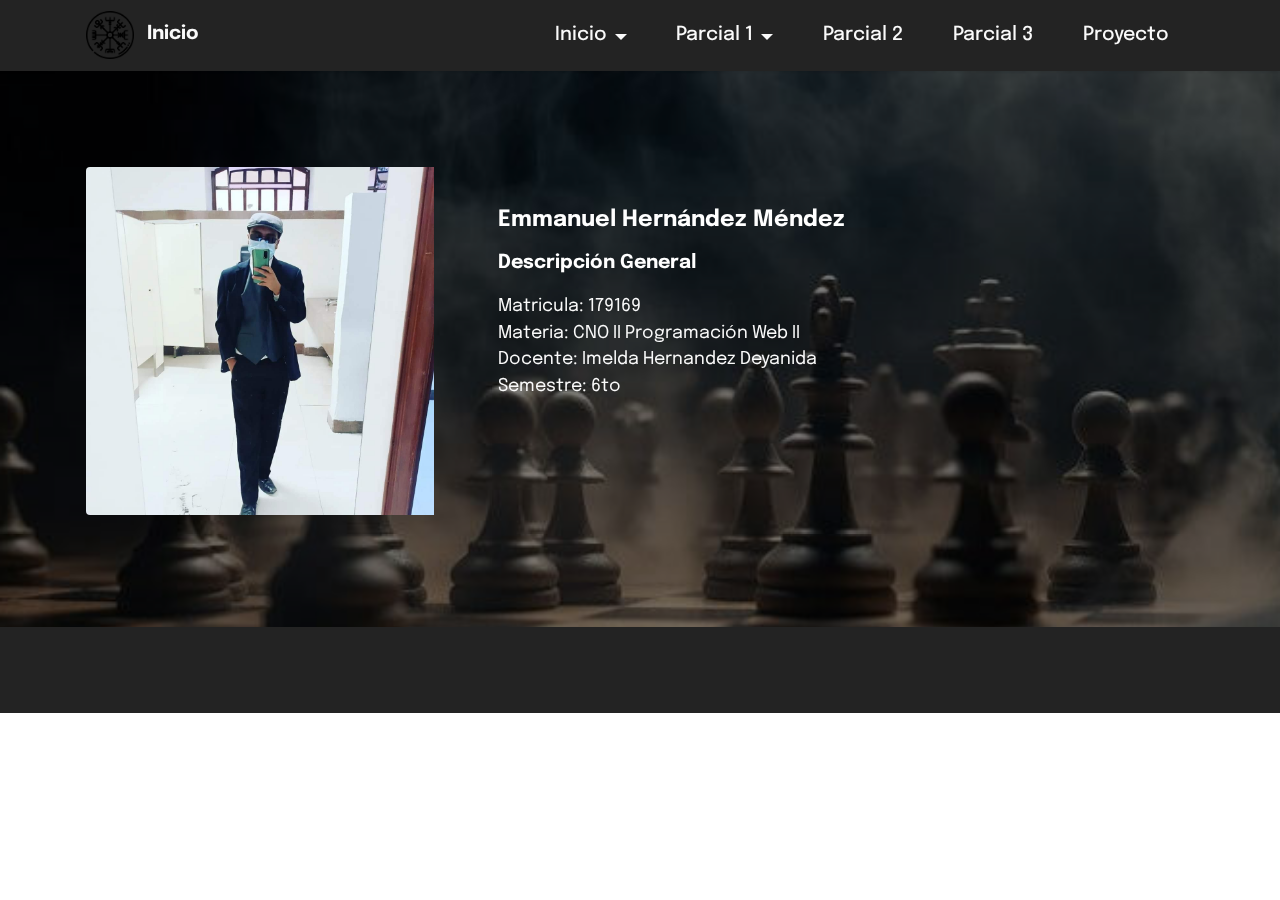
==== index.html @ fcfb151e "Add files via upload" ====
<!DOCTYPE html>
<html  >
<head>
  <!-- Site made with Mobirise Website Builder v5.8.4, https://mobirise.com -->
  <meta charset="UTF-8">
  <meta http-equiv="X-UA-Compatible" content="IE=edge">
  <meta name="generator" content="Mobirise v5.8.4, mobirise.com">
  <meta name="viewport" content="width=device-width, initial-scale=1, minimum-scale=1">
  <link rel="shortcut icon" href="assets/images/1396740-117x117.png" type="image/x-icon">
  <meta name="description" content="">
  
  
  <title>Inicio</title>
  <link rel="stylesheet" href="assets/bootstrap/css/bootstrap.min.css">
  <link rel="stylesheet" href="assets/bootstrap/css/bootstrap-grid.min.css">
  <link rel="stylesheet" href="assets/bootstrap/css/bootstrap-reboot.min.css">
  <link rel="stylesheet" href="assets/parallax/jarallax.css">
  <link rel="stylesheet" href="assets/dropdown/css/style.css">
  <link rel="stylesheet" href="assets/socicon/css/styles.css">
  <link rel="stylesheet" href="assets/theme/css/style.css">
  <link rel="preload" href="https://fonts.googleapis.com/css?family=Epilogue:100,200,300,400,500,600,700,800,900,100i,200i,300i,400i,500i,600i,700i,800i,900i&display=swap" as="style" onload="this.onload=null;this.rel='stylesheet'">
  <noscript><link rel="stylesheet" href="https://fonts.googleapis.com/css?family=Epilogue:100,200,300,400,500,600,700,800,900,100i,200i,300i,400i,500i,600i,700i,800i,900i&display=swap"></noscript>
  <link rel="preload" as="style" href="assets/mobirise/css/mbr-additional.css"><link rel="stylesheet" href="assets/mobirise/css/mbr-additional.css" type="text/css">

  
  
  
</head>
<body>
  
  <section data-bs-version="5.1" class="menu menu1 cid-u4FiSrzknb" once="menu" id="menu1-q">
    

    <nav class="navbar navbar-dropdown navbar-expand-lg">
        <div class="container">
            <div class="navbar-brand">
                <span class="navbar-logo">
                    <a href="index.html">
                        <img src="assets/images/1396740-117x117.png" alt="Mobirise Website Builder" style="height: 3rem;">
                    </a>
                </span>
                <span class="navbar-caption-wrap"><a class="navbar-caption text-white text-primary display-4" href="index.html">Inicio</a></span>
            </div>
            <button class="navbar-toggler" type="button" data-toggle="collapse" data-bs-toggle="collapse" data-target="#navbarSupportedContent" data-bs-target="#navbarSupportedContent" aria-controls="navbarNavAltMarkup" aria-expanded="false" aria-label="Toggle navigation">
                <div class="hamburger">
                    <span></span>
                    <span></span>
                    <span></span>
                    <span></span>
                </div>
            </button>
            <div class="collapse navbar-collapse" id="navbarSupportedContent">
                <ul class="navbar-nav nav-dropdown nav-right" data-app-modern-menu="true"><li class="nav-item dropdown"><a class="nav-link link text-white text-primary dropdown-toggle display-4" href="index.html" data-toggle="dropdown-submenu" data-bs-toggle="dropdown" data-bs-auto-close="outside" aria-expanded="false">Inicio</a><div class="dropdown-menu" aria-labelledby="dropdown-563"><a class="text-white text-primary dropdown-item display-4" href="objetivo.html">Objetivos</a><a class="text-white text-primary dropdown-item display-4" href="competencias.html">Competencias</a><a class="text-white text-primary dropdown-item display-4" href="temas.html">Temas</a></div></li>
                    <li class="nav-item dropdown"><a class="nav-link link text-white text-primary dropdown-toggle display-4" href="index.html#features20-4" data-toggle="dropdown-submenu" data-bs-toggle="dropdown" data-bs-auto-close="outside" aria-expanded="false">Parcial 1<br></a><div class="dropdown-menu" aria-labelledby="dropdown-432"><a class="text-white text-primary dropdown-item display-4" href="index.html#features20-4" aria-expanded="false">Practica 1</a><a class="text-white text-primary dropdown-item display-4" href="index.html#features20-4" aria-expanded="false">Practica 2</a></div></li><li class="nav-item"><a class="nav-link link text-white text-primary show display-4" href="index.html#features20-4">Parcial 2<br></a></li><li class="nav-item"><a class="nav-link link text-white text-primary show display-4" href="index.html#features20-4">Parcial 3<br></a></li><li class="nav-item"><a class="nav-link link text-white text-primary show display-4" href="index.html#features20-4">Proyecto</a></li></ul>
                
                
            </div>
        </div>
    </nav>
</section>

<section data-bs-version="5.1" class="team2 cid-u4A3hvLJCM mbr-parallax-background" xmlns="http://www.w3.org/1999/html" id="team2-0">
    

    
    <div class="mbr-overlay" style="opacity: 0.5; background-color: rgb(0, 0, 0);">
    </div>
    <div class="container">
        <div class="card">
            <div class="card-wrapper">
                <div class="row align-items-center">
                    <div class="col-12 col-md-4">
                        <div class="image-wrapper">
                            <img src="assets/images/whatsapp-image-2024-02-17-at-3.15.09-pm-1.jpeg" alt="Mobirise Website Builder">
                        </div>
                    </div>
                    <div class="col-12 col-md">
                        <div class="card-box">
                            <h5 class="card-title mbr-fonts-style m-0 mb-3 display-5">
                                <strong>Emmanuel Hernández Méndez</strong></h5>
                            <h6 class="card-subtitle mbr-fonts-style mb-3 display-4">
                                <strong>Descripción General</strong><strong><br></strong></h6>
                            <p class="mbr-text mbr-fonts-style display-7">Matricula: 179169
<br>Materia: CNO II Programación Web II
<br>Docente: Imelda Hernandez Deyanida
<br>Semestre: 6to</p><p>&nbsp;</p><p>&nbsp;</p>
                            
                        </div>
                    </div>
                </div>
            </div>
        </div>
        
        
    </div>
</section>

<section data-bs-version="5.1" class="footer7 cid-u4ACtbRySn" once="footers" id="footer7-1">

    

    

    <div class="container">
        <div class="media-container-row align-center mbr-white">
            <div class="col-12">
                <p class="mbr-text mb-0 mbr-fonts-style display-7">&nbsp;</p>
            </div>
        </div>
    </div>
</section><section class="display-7" style="padding: 0;align-items: center;justify-content: center;flex-wrap: wrap;    align-content: center;display: flex;position: relative;height: 4rem;"></section><script src="assets/bootstrap/js/bootstrap.bundle.min.js"></script>  <script src="assets/parallax/jarallax.js"></script>  <script src="assets/smoothscroll/smooth-scroll.js"></script>  <script src="assets/ytplayer/index.js"></script>  <script src="assets/dropdown/js/navbar-dropdown.js"></script>  <script src="assets/theme/js/script.js"></script>  
  
  
</body>
</html>
---- assets/parallax/jarallax.css ----
.jarallax {
    position: relative;
    z-index: 0;
}
.jarallax > .jarallax-img {
    position: absolute;
    object-fit: cover;
    /* support for plugin https://github.com/bfred-it/object-fit-images */
    font-family: 'object-fit: cover;';
    top: 0;
    left: 0;
    width: 100%;
    height: 100%;
    z-index: -1;
}
---- assets/dropdown/css/style.css ----
.navbar-dropdown {
  left: 0;
  padding: 0;
  position: absolute;
  right: 0;
  top: 0;
  transition: all 0.45s ease;
  z-index: 1030;
  background: #282828; }
  .navbar-dropdown .navbar-logo {
    margin-right: 0.8rem;
    transition: margin 0.3s ease-in-out;
    vertical-align: middle; }
    .navbar-dropdown .navbar-logo img {
      height: 3.125rem;
      transition: all 0.3s ease-in-out; }
    .navbar-dropdown .navbar-logo.mbr-iconfont {
      font-size: 3.125rem;
      line-height: 3.125rem; }
  .navbar-dropdown .navbar-caption {
    font-weight: 700;
    white-space: normal;
    vertical-align: -4px;
    line-height: 3.125rem !important; }
    .navbar-dropdown .navbar-caption, .navbar-dropdown .navbar-caption:hover {
      color: inherit;
      text-decoration: none; }
  .navbar-dropdown .mbr-iconfont + .navbar-caption {
    vertical-align: -1px; }
  .navbar-dropdown.navbar-fixed-top {
    position: fixed; }
  .navbar-dropdown .navbar-brand span {
    vertical-align: -4px; }
  .navbar-dropdown.bg-color.transparent {
    background: none; }
  .navbar-dropdown.navbar-short .navbar-brand {
    padding: 0.625rem 0; }
    .navbar-dropdown.navbar-short .navbar-brand span {
      vertical-align: -1px; }
  .navbar-dropdown.navbar-short .navbar-caption {
    line-height: 2.375rem !important;
    vertical-align: -2px; }
  .navbar-dropdown.navbar-short .navbar-logo {
    margin-right: 0.5rem; }
    .navbar-dropdown.navbar-short .navbar-logo img {
      height: 2.375rem; }
    .navbar-dropdown.navbar-short .navbar-logo.mbr-iconfont {
      font-size: 2.375rem;
      line-height: 2.375rem; }
  .navbar-dropdown.navbar-short .mbr-table-cell {
    height: 3.625rem; }
  .navbar-dropdown .navbar-close {
    left: 0.6875rem;
    position: fixed;
    top: 0.75rem;
    z-index: 1000; }
  .navbar-dropdown .hamburger-icon {
    content: "";
    display: inline-block;
    vertical-align: middle;
    width: 16px;
    -webkit-box-shadow: 0 -6px 0 1px #282828,0 0 0 1px #282828,0 6px 0 1px #282828;
    -moz-box-shadow: 0 -6px 0 1px #282828,0 0 0 1px #282828,0 6px 0 1px #282828;
    box-shadow: 0 -6px 0 1px #282828,0 0 0 1px #282828,0 6px 0 1px #282828; }

.dropdown-menu .dropdown-toggle[data-toggle="dropdown-submenu"]::after {
  border-bottom: 0.35em solid transparent;
  border-left: 0.35em solid;
  border-right: 0;
  border-top: 0.35em solid transparent;
  margin-left: 0.3rem; }

.dropdown-menu .dropdown-item:focus {
  outline: 0; }

.nav-dropdown {
  font-size: 0.75rem;
  font-weight: 500;
  height: auto !important; }
  .nav-dropdown .nav-btn {
    padding-left: 1rem; }
  .nav-dropdown .link {
    margin: .667em 1.667em;
    font-weight: 500;
    padding: 0;
    transition: color .2s ease-in-out; }
    .nav-dropdown .link.dropdown-toggle {
      margin-right: 2.583em; }
      .nav-dropdown .link.dropdown-toggle::after {
        margin-left: .25rem;
        border-top: 0.35em solid;
        border-right: 0.35em solid transparent;
        border-left: 0.35em solid transparent;
        border-bottom: 0; }
      .nav-dropdown .link.dropdown-toggle[aria-expanded="true"] {
        margin: 0;
        padding: 0.667em 3.263em  0.667em 1.667em; }
  .nav-dropdown .link::after,
  .nav-dropdown .dropdown-item::after {
    color: inherit; }
  .nav-dropdown .btn {
    font-size: 0.75rem;
    font-weight: 700;
    letter-spacing: 0;
    margin-bottom: 0;
    padding-left: 1.25rem;
    padding-right: 1.25rem; }
  .nav-dropdown .dropdown-menu {
    border-radius: 0;
    border: 0;
    left: 0;
    margin: 0;
    padding-bottom: 1.25rem;
    padding-top: 1.25rem;
    position: relative; }
  .nav-dropdown .dropdown-submenu {
    margin-left: 0.125rem;
    top: 0; }
  .nav-dropdown .dropdown-item {
    font-weight: 500;
    line-height: 2;
    padding: 0.3846em 4.615em 0.3846em 1.5385em;
    position: relative;
    transition: color .2s ease-in-out, background-color .2s ease-in-out; }
    .nav-dropdown .dropdown-item::after {
      margin-top: -0.3077em;
      position: absolute;
      right: 1.1538em;
      top: 50%; }
    .nav-dropdown .dropdown-item:focus, .nav-dropdown .dropdown-item:hover {
      background: none; }

@media (max-width: 767px) {
  .nav-dropdown.navbar-toggleable-sm {
    bottom: 0;
    display: none;
    left: 0;
    overflow-x: hidden;
    position: fixed;
    top: 0;
    transform: translateX(-100%);
    -ms-transform: translateX(-100%);
    -webkit-transform: translateX(-100%);
    width: 18.75rem;
    z-index: 999; } }
.nav-dropdown.navbar-toggleable-xl {
  bottom: 0;
  display: none;
  left: 0;
  overflow-x: hidden;
  position: fixed;
  top: 0;
  transform: translateX(-100%);
  -ms-transform: translateX(-100%);
  -webkit-transform: translateX(-100%);
  width: 18.75rem;
  z-index: 999; }

.nav-dropdown-sm {
  display: block !important;
  overflow-x: hidden;
  overflow: auto;
  padding-top: 3.875rem; }
  .nav-dropdown-sm::after {
    content: "";
    display: block;
    height: 3rem;
    width: 100%; }
  .nav-dropdown-sm.collapse.in ~ .navbar-close {
    display: block !important; }
  .nav-dropdown-sm.collapsing, .nav-dropdown-sm.collapse.in {
    transform: translateX(0);
    -ms-transform: translateX(0);
    -webkit-transform: translateX(0);
    transition: all 0.25s ease-out;
    -webkit-transition: all 0.25s ease-out;
    background: #282828; }
  .nav-dropdown-sm.collapsing[aria-expanded="false"] {
    transform: translateX(-100%);
    -ms-transform: translateX(-100%);
    -webkit-transform: translateX(-100%); }
  .nav-dropdown-sm .nav-item {
    display: block;
    margin-left: 0 !important;
    padding-left: 0; }
  .nav-dropdown-sm .link,
  .nav-dropdown-sm .dropdown-item {
    border-top: 1px dotted rgba(255, 255, 255, 0.1);
    font-size: 0.8125rem;
    line-height: 1.6;
    margin: 0 !important;
    padding: 0.875rem 2.4rem 0.875rem 1.5625rem !important;
    position: relative;
    white-space: normal; }
    .nav-dropdown-sm .link:focus, .nav-dropdown-sm .link:hover,
    .nav-dropdown-sm .dropdown-item:focus,
    .nav-dropdown-sm .dropdown-item:hover {
      background: rgba(0, 0, 0, 0.2) !important;
      color: #c0a375; }
  .nav-dropdown-sm .nav-btn {
    position: relative;
    padding: 1.5625rem 1.5625rem 0 1.5625rem; }
    .nav-dropdown-sm .nav-btn::before {
      border-top: 1px dotted rgba(255, 255, 255, 0.1);
      content: "";
      left: 0;
      position: absolute;
      top: 0;
      width: 100%; }
    .nav-dropdown-sm .nav-btn + .nav-btn {
      padding-top: 0.625rem; }
      .nav-dropdown-sm .nav-btn + .nav-btn::before {
        display: none; }
  .nav-dropdown-sm .btn {
    padding: 0.625rem 0; }
  .nav-dropdown-sm .dropdown-toggle[data-toggle="dropdown-submenu"]::after {
    margin-left: .25rem;
    border-top: 0.35em solid;
    border-right: 0.35em solid transparent;
    border-left: 0.35em solid transparent;
    border-bottom: 0; }
  .nav-dropdown-sm .dropdown-toggle[data-toggle="dropdown-submenu"][aria-expanded="true"]::after {
    border-top: 0;
    border-right: 0.35em solid transparent;
    border-left: 0.35em solid transparent;
    border-bottom: 0.35em solid; }
  .nav-dropdown-sm .dropdown-menu {
    margin: 0;
    padding: 0;
    position: relative;
    top: 0;
    left: 0;
    width: 100%;
    border: 0;
    float: none;
    border-radius: 0;
    background: none; }
  .nav-dropdown-sm .dropdown-submenu {
    left: 100%;
    margin-left: 0.125rem;
    margin-top: -1.25rem;
    top: 0; }

.navbar-toggleable-sm .nav-dropdown .dropdown-menu {
  position: absolute; }

.navbar-toggleable-sm .nav-dropdown .dropdown-submenu {
  left: 100%;
  margin-left: 0.125rem;
  margin-top: -1.25rem;
  top: 0; }

.navbar-toggleable-sm.opened .nav-dropdown .dropdown-menu {
  position: relative; }

.navbar-toggleable-sm.opened .nav-dropdown .dropdown-submenu {
  left: 0;
  margin-left: 00rem;
  margin-top: 0rem;
  top: 0; }

.is-builder .nav-dropdown.collapsing {
  transition: none !important; }
---- assets/socicon/css/styles.css ----
@charset "UTF-8";

@font-face {
  font-family: 'Socicon';
  src:  url('../fonts/socicon.eot');
  src:  url('../fonts/socicon.eot?#iefix') format('embedded-opentype'),
    url('../fonts/socicon.woff2') format('woff2'),
    url('../fonts/socicon.ttf') format('truetype'),
    url('../fonts/socicon.woff') format('woff'),
    url('../fonts/socicon.svg#socicon') format('svg');
  font-weight: normal;
  font-style: normal;
  font-display: swap;
}

[data-icon]:before {
  font-family: "socicon" !important;
  content: attr(data-icon);
  font-style: normal !important;
  font-weight: normal !important;
  font-variant: normal !important;
  text-transform: none !important;
  speak: none;
  line-height: 1;
  -webkit-font-smoothing: antialiased;
  -moz-osx-font-smoothing: grayscale;
}

[class^="socicon-"], [class*=" socicon-"] {
  /* use !important to prevent issues with browser extensions that change fonts */
  font-family: 'Socicon' !important;
  speak: none;
  font-style: normal;
  font-weight: normal;
  font-variant: normal;
  text-transform: none;
  line-height: 1;

  /* Better Font Rendering =========== */
  -webkit-font-smoothing: antialiased;
  -moz-osx-font-smoothing: grayscale;
}

.socicon-eitaa:before {
  content: "\e97c";
}
.socicon-soroush:before {
  content: "\e97d";
}
.socicon-bale:before {
  content: "\e97e";
}
.socicon-zazzle:before {
  content: "\e97b";
}
.socicon-society6:before {
  content: "\e97a";
}
.socicon-redbubble:before {
  content: "\e979";
}
.socicon-avvo:before {
  content: "\e978";
}
.socicon-stitcher:before {
  content: "\e977";
}
.socicon-googlehangouts:before {
  content: "\e974";
}
.socicon-dlive:before {
  content: "\e975";
}
.socicon-vsco:before {
  content: "\e976";
}
.socicon-flipboard:before {
  content: "\e973";
}
.socicon-ubuntu:before {
  content: "\e958";
}
.socicon-artstation:before {
  content: "\e959";
}
.socicon-invision:before {
  content: "\e95a";
}
.socicon-torial:before {
  content: "\e95b";
}
.socicon-collectorz:before {
  content: "\e95c";
}
.socicon-seenthis:before {
  content: "\e95d";
}
.socicon-googleplaymusic:before {
  content: "\e95e";
}
.socicon-debian:before {
  content: "\e95f";
}
.socicon-filmfreeway:before {
  content: "\e960";
}
.socicon-gnome:before {
  content: "\e961";
}
.socicon-itchio:before {
  content: "\e962";
}
.socicon-jamendo:before {
  content: "\e963";
}
.socicon-mix:before {
  content: "\e964";
}
.socicon-sharepoint:before {
  content: "\e965";
}
.socicon-tinder:before {
  content: "\e966";
}
.socicon-windguru:before {
  content: "\e967";
}
.socicon-cdbaby:before {
  content: "\e968";
}
.socicon-elementaryos:before {
  content: "\e969";
}
.socicon-stage32:before {
  content: "\e96a";
}
.socicon-tiktok:before {
  content: "\e96b";
}
.socicon-gitter:before {
  content: "\e96c";
}
.socicon-letterboxd:before {
  content: "\e96d";
}
.socicon-threema:before {
  content: "\e96e";
}
.socicon-splice:before {
  content: "\e96f";
}
.socicon-metapop:before {
  content: "\e970";
}
.socicon-naver:before {
  content: "\e971";
}
.socicon-remote:before {
  content: "\e972";
}
.socicon-internet:before {
  content: "\e957";
}
.socicon-moddb:before {
  content: "\e94b";
}
.socicon-indiedb:before {
  content: "\e94c";
}
.socicon-traxsource:before {
  content: "\e94d";
}
.socicon-gamefor:before {
  content: "\e94e";
}
.socicon-pixiv:before {
  content: "\e94f";
}
.socicon-myanimelist:before {
  content: "\e950";
}
.socicon-blackberry:before {
  content: "\e951";
}
.socicon-wickr:before {
  content: "\e952";
}
.socicon-spip:before {
  content: "\e953";
}
.socicon-napster:before {
  content: "\e954";
}
.socicon-beatport:before {
  content: "\e955";
}
.socicon-hackerone:before {
  content: "\e956";
}
.socicon-hackernews:before {
  content: "\e946";
}
.socicon-smashwords:before {
  content: "\e947";
}
.socicon-kobo:before {
  content: "\e948";
}
.socicon-bookbub:before {
  content: "\e949";
}
.socicon-mailru:before {
  content: "\e94a";
}
.socicon-gitlab:before {
  content: "\e945";
}
.socicon-instructables:before {
  content: "\e944";
}
.socicon-portfolio:before {
  content: "\e943";
}
.socicon-codered:before {
  content: "\e940";
}
.socicon-origin:before {
  content: "\e941";
}
.socicon-nextdoor:before {
  content: "\e942";
}
.socicon-udemy:before {
  content: "\e93f";
}
.socicon-livemaster:before {
  content: "\e93e";
}
.socicon-crunchbase:before {
  content: "\e93b";
}
.socicon-homefy:before {
  content: "\e93c";
}
.socicon-calendly:before {
  content: "\e93d";
}
.socicon-realtor:before {
  content: "\e90f";
}
.socicon-tidal:before {
  content: "\e910";
}
.socicon-qobuz:before {
  content: "\e911";
}
.socicon-natgeo:before {
  content: "\e912";
}
.socicon-mastodon:before {
  content: "\e913";
}
.socicon-unsplash:before {
  content: "\e914";
}
.socicon-homeadvisor:before {
  content: "\e915";
}
.socicon-angieslist:before {
  content: "\e916";
}
.socicon-codepen:before {
  content: "\e917";
}
.socicon-slack:before {
  content: "\e918";
}
.socicon-openaigym:before {
  content: "\e919";
}
.socicon-logmein:before {
  content: "\e91a";
}
.socicon-fiverr:before {
  content: "\e91b";
}
.socicon-gotomeeting:before {
  content: "\e91c";
}
.socicon-aliexpress:before {
  content: "\e91d";
}
.socicon-guru:before {
  content: "\e91e";
}
.socicon-appstore:before {
  content: "\e91f";
}
.socicon-homes:before {
  content: "\e920";
}
.socicon-zoom:before {
  content: "\e921";
}
.socicon-alibaba:before {
  content: "\e922";
}
.socicon-craigslist:before {
  content: "\e923";
}
.socicon-wix:before {
  content: "\e924";
}
.socicon-redfin:before {
  content: "\e925";
}
.socicon-googlecalendar:before {
  content: "\e926";
}
.socicon-shopify:before {
  content: "\e927";
}
.socicon-freelancer:before {
  content: "\e928";
}
.socicon-seedrs:before {
  content: "\e929";
}
.socicon-bing:before {
  content: "\e92a";
}
.socicon-doodle:before {
  content: "\e92b";
}
.socicon-bonanza:before {
  content: "\e92c";
}
.socicon-squarespace:before {
  content: "\e92d";
}
.socicon-toptal:before {
  content: "\e92e";
}
.socicon-gust:before {
  content: "\e92f";
}
.socicon-ask:before {
  content: "\e930";
}
.socicon-trulia:before {
  content: "\e931";
}
.socicon-loomly:before {
  content: "\e932";
}
.socicon-ghost:before {
  content: "\e933";
}
.socicon-upwork:before {
  content: "\e934";
}
.socicon-fundable:before {
  content: "\e935";
}
.socicon-booking:before {
  content: "\e936";
}
.socicon-googlemaps:before {
  content: "\e937";
}
.socicon-zillow:before {
  content: "\e938";
}
.socicon-niconico:before {
  content: "\e939";
}
.socicon-toneden:before {
  content: "\e93a";
}
.socicon-augment:before {
  content: "\e908";
}
.socicon-bitbucket:before {
  content: "\e909";
}
.socicon-fyuse:before {
  content: "\e90a";
}
.socicon-yt-gaming:before {
  content: "\e90b";
}
.socicon-sketchfab:before {
  content: "\e90c";
}
.socicon-mobcrush:before {
  content: "\e90d";
}
.socicon-microsoft:before {
  content: "\e90e";
}
.socicon-pandora:before {
  content: "\e907";
}
.socicon-messenger:before {
  content: "\e906";
}
.socicon-gamewisp:before {
  content: "\e905";
}
.socicon-bloglovin:before {
  content: "\e904";
}
.socicon-tunein:before {
  content: "\e903";
}
.socicon-gamejolt:before {
  content: "\e901";
}
.socicon-trello:before {
  content: "\e902";
}
.socicon-spreadshirt:before {
  content: "\e900";
}
.socicon-500px:before {
  content: "\e000";
}
.socicon-8tracks:before {
  content: "\e001";
}
.socicon-airbnb:before {
  content: "\e002";
}
.socicon-alliance:before {
  content: "\e003";
}
.socicon-amazon:before {
  content: "\e004";
}
.socicon-amplement:before {
  content: "\e005";
}
.socicon-android:before {
  content: "\e006";
}
.socicon-angellist:before {
  content: "\e007";
}
.socicon-apple:before {
  content: "\e008";
}
.socicon-appnet:before {
  content: "\e009";
}
.socicon-baidu:before {
  content: "\e00a";
}
.socicon-bandcamp:before {
  content: "\e00b";
}
.socicon-battlenet:before {
  content: "\e00c";
}
.socicon-mixer:before {
  content: "\e00d";
}
.socicon-bebee:before {
  content: "\e00e";
}
.socicon-bebo:before {
  content: "\e00f";
}
.socicon-behance:before {
  content: "\e010";
}
.socicon-blizzard:before {
  content: "\e011";
}
.socicon-blogger:before {
  content: "\e012";
}
.socicon-buffer:before {
  content: "\e013";
}
.socicon-chrome:before {
  content: "\e014";
}
.socicon-coderwall:before {
  content: "\e015";
}
.socicon-curse:before {
  content: "\e016";
}
.socicon-dailymotion:before {
  content: "\e017";
}
.socicon-deezer:before {
  content: "\e018";
}
.socicon-delicious:before {
  content: "\e019";
}
.socicon-deviantart:before {
  content: "\e01a";
}
.socicon-diablo:before {
  content: "\e01b";
}
.socicon-digg:before {
  content: "\e01c";
}
.socicon-discord:before {
  content: "\e01d";
}
.socicon-disqus:before {
  content: "\e01e";
}
.socicon-douban:before {
  content: "\e01f";
}
.socicon-draugiem:before {
  content: "\e020";
}
.socicon-dribbble:before {
  content: "\e021";
}
.socicon-drupal:before {
  content: "\e022";
}
.socicon-ebay:before {
  content: "\e023";
}
.socicon-ello:before {
  content: "\e024";
}
.socicon-endomodo:before {
  content: "\e025";
}
.socicon-envato:before {
  content: "\e026";
}
.socicon-etsy:before {
  content: "\e027";
}
.socicon-facebook:before {
  content: "\e028";
}
.socicon-feedburner:before {
  content: "\e029";
}
.socicon-filmweb:before {
  content: "\e02a";
}
.socicon-firefox:before {
  content: "\e02b";
}
.socicon-flattr:before {
  content: "\e02c";
}
.socicon-flickr:before {
  content: "\e02d";
}
.socicon-formulr:before {
  content: "\e02e";
}
.socicon-forrst:before {
  content: "\e02f";
}
.socicon-foursquare:before {
  content: "\e030";
}
.socicon-friendfeed:before {
  content: "\e031";
}
.socicon-github:before {
  content: "\e032";
}
.socicon-goodreads:before {
  content: "\e033";
}
.socicon-google:before {
  content: "\e034";
}
.socicon-googlescholar:before {
  content: "\e035";
}
.socicon-googlegroups:before {
  content: "\e036";
}
.socicon-googlephotos:before {
  content: "\e037";
}
.socicon-googleplus:before {
  content: "\e038";
}
.socicon-grooveshark:before {
  content: "\e039";
}
.socicon-hackerrank:before {
  content: "\e03a";
}
.socicon-hearthstone:before {
  content: "\e03b";
}
.socicon-hellocoton:before {
  content: "\e03c";
}
.socicon-heroes:before {
  content: "\e03d";
}
.socicon-smashcast:before {
  content: "\e03e";
}
.socicon-horde:before {
  content: "\e03f";
}
.socicon-houzz:before {
  content: "\e040";
}
.socicon-icq:before {
  content: "\e041";
}
.socicon-identica:before {
  content: "\e042";
}
.socicon-imdb:before {
  content: "\e043";
}
.socicon-instagram:before {
  content: "\e044";
}
.socicon-issuu:before {
  content: "\e045";
}
.socicon-istock:before {
  content: "\e046";
}
.socicon-itunes:before {
  content: "\e047";
}
.socicon-keybase:before {
  content: "\e048";
}
.socicon-lanyrd:before {
  content: "\e049";
}
.socicon-lastfm:before {
  content: "\e04a";
}
.socicon-line:before {
  content: "\e04b";
}
.socicon-linkedin:before {
  content: "\e04c";
}
.socicon-livejournal:before {
  content: "\e04d";
}
.socicon-lyft:before {
  content: "\e04e";
}
.socicon-macos:before {
  content: "\e04f";
}
.socicon-mail:before {
  content: "\e050";
}
.socicon-medium:before {
  content: "\e051";
}
.socicon-meetup:before {
  content: "\e052";
}
.socicon-mixcloud:before {
  content: "\e053";
}
.socicon-modelmayhem:before {
  content: "\e054";
}
.socicon-mumble:before {
  content: "\e055";
}
.socicon-myspace:before {
  content: "\e056";
}
.socicon-newsvine:before {
  content: "\e057";
}
.socicon-nintendo:before {
  content: "\e058";
}
.socicon-npm:before {
  content: "\e059";
}
.socicon-odnoklassniki:before {
  content: "\e05a";
}
.socicon-openid:before {
  content: "\e05b";
}
.socicon-opera:before {
  content: "\e05c";
}
.socicon-outlook:before {
  content: "\e05d";
}
.socicon-overwatch:before {
  content: "\e05e";
}
.socicon-patreon:before {
  content: "\e05f";
}
.socicon-paypal:before {
  content: "\e060";
}
.socicon-periscope:before {
  content: "\e061";
}
.socicon-persona:before {
  content: "\e062";
}
.socicon-pinterest:before {
  content: "\e063";
}
.socicon-play:before {
  content: "\e064";
}
.socicon-player:before {
  content: "\e065";
}
.socicon-playstation:before {
  content: "\e066";
}
.socicon-pocket:before {
  content: "\e067";
}
.socicon-qq:before {
  content: "\e068";
}
.socicon-quora:before {
  content: "\e069";
}
.socicon-raidcall:before {
  content: "\e06a";
}
.socicon-ravelry:before {
  content: "\e06b";
}
.socicon-reddit:before {
  content: "\e06c";
}
.socicon-renren:before {
  content: "\e06d";
}
.socicon-researchgate:before {
  content: "\e06e";
}
.socicon-residentadvisor:before {
  content: "\e06f";
}
.socicon-reverbnation:before {
  content: "\e070";
}
.socicon-rss:before {
  content: "\e071";
}
.socicon-sharethis:before {
  content: "\e072";
}
.socicon-skype:before {
  content: "\e073";
}
.socicon-slideshare:before {
  content: "\e074";
}
.socicon-smugmug:before {
  content: "\e075";
}
.socicon-snapchat:before {
  content: "\e076";
}
.socicon-songkick:before {
  content: "\e077";
}
.socicon-soundcloud:before {
  content: "\e078";
}
.socicon-spotify:before {
  content: "\e079";
}
.socicon-stackexchange:before {
  content: "\e07a";
}
.socicon-stackoverflow:before {
  content: "\e07b";
}
.socicon-starcraft:before {
  content: "\e07c";
}
.socicon-stayfriends:before {
  content: "\e07d";
}
.socicon-steam:before {
  content: "\e07e";
}
.socicon-storehouse:before {
  content: "\e07f";
}
.socicon-strava:before {
  content: "\e080";
}
.socicon-streamjar:before {
  content: "\e081";
}
.socicon-stumbleupon:before {
  content: "\e082";
}
.socicon-swarm:before {
  content: "\e083";
}
.socicon-teamspeak:before {
  content: "\e084";
}
.socicon-teamviewer:before {
  content: "\e085";
}
.socicon-technorati:before {
  content: "\e086";
}
.socicon-telegram:before {
  content: "\e087";
}
.socicon-tripadvisor:before {
  content: "\e088";
}
.socicon-tripit:before {
  content: "\e089";
}
.socicon-triplej:before {
  content: "\e08a";
}
.socicon-tumblr:before {
  content: "\e08b";
}
.socicon-twitch:before {
  content: "\e08c";
}
.socicon-twitter:before {
  content: "\e08d";
}
.socicon-uber:before {
  content: "\e08e";
}
.socicon-ventrilo:before {
  content: "\e08f";
}
.socicon-viadeo:before {
  content: "\e090";
}
.socicon-viber:before {
  content: "\e091";
}
.socicon-viewbug:before {
  content: "\e092";
}
.socicon-vimeo:before {
  content: "\e093";
}
.socicon-vine:before {
  content: "\e094";
}
.socicon-vkontakte:before {
  content: "\e095";
}
.socicon-warcraft:before {
  content: "\e096";
}
.socicon-wechat:before {
  content: "\e097";
}
.socicon-weibo:before {
  content: "\e098";
}
.socicon-whatsapp:before {
  content: "\e099";
}
.socicon-wikipedia:before {
  content: "\e09a";
}
.socicon-windows:before {
  content: "\e09b";
}
.socicon-wordpress:before {
  content: "\e09c";
}
.socicon-wykop:before {
  content: "\e09d";
}
.socicon-xbox:before {
  content: "\e09e";
}
.socicon-xing:before {
  content: "\e09f";
}
.socicon-yahoo:before {
  content: "\e0a0";
}
.socicon-yammer:before {
  content: "\e0a1";
}
.socicon-yandex:before {
  content: "\e0a2";
}
.socicon-yelp:before {
  content: "\e0a3";
}
.socicon-younow:before {
  content: "\e0a4";
}
.socicon-youtube:before {
  content: "\e0a5";
}
.socicon-zapier:before {
  content: "\e0a6";
}
.socicon-zerply:before {
  content: "\e0a7";
}
.socicon-zomato:before {
  content: "\e0a8";
}
.socicon-zynga:before {
  content: "\e0a9";
}
---- assets/theme/css/style.css ----
@charset "UTF-8";
section {
  background-color: #ffffff;
}

body {
  font-style: normal;
  line-height: 1.5;
  font-weight: 400;
  color: #232323;
  position: relative;
}

button {
  background-color: transparent;
  border-color: transparent;
}

section,
.container,
.container-fluid {
  position: relative;
  word-wrap: break-word;
}

a.mbr-iconfont:hover {
  text-decoration: none;
}

.article .lead p,
.article .lead ul,
.article .lead ol,
.article .lead pre,
.article .lead blockquote {
  margin-bottom: 0;
}

a {
  font-style: normal;
  font-weight: 400;
  cursor: pointer;
}
a, a:hover {
  text-decoration: none;
}

.mbr-section-title {
  font-style: normal;
  line-height: 1.3;
}

.mbr-section-subtitle {
  line-height: 1.3;
}

.mbr-text {
  font-style: normal;
  line-height: 1.7;
}

h1,
h2,
h3,
h4,
h5,
h6,
.display-1,
.display-2,
.display-4,
.display-5,
.display-7,
span,
p,
a {
  line-height: 1;
  word-break: break-word;
  word-wrap: break-word;
  font-weight: 400;
}

b,
strong {
  font-weight: bold;
}

input:-webkit-autofill, input:-webkit-autofill:hover, input:-webkit-autofill:focus, input:-webkit-autofill:active {
  transition-delay: 9999s;
  -webkit-transition-property: background-color, color;
  transition-property: background-color, color;
}

textarea[type=hidden] {
  display: none;
}

section {
  background-position: 50% 50%;
  background-repeat: no-repeat;
  background-size: cover;
}
section .mbr-background-video,
section .mbr-background-video-preview {
  position: absolute;
  bottom: 0;
  left: 0;
  right: 0;
  top: 0;
}

.hidden {
  visibility: hidden;
}

.mbr-z-index20 {
  z-index: 20;
}

/*! Base colors */
.mbr-white {
  color: #ffffff;
}

.mbr-black {
  color: #111111;
}

.mbr-bg-white {
  background-color: #ffffff;
}

.mbr-bg-black {
  background-color: #000000;
}

/*! Text-aligns */
.align-left {
  text-align: left;
}

.align-center {
  text-align: center;
}

.align-right {
  text-align: right;
}

/*! Font-weight  */
.mbr-light {
  font-weight: 300;
}

.mbr-regular {
  font-weight: 400;
}

.mbr-semibold {
  font-weight: 500;
}

.mbr-bold {
  font-weight: 700;
}

/*! Media  */
.media-content {
  flex-basis: 100%;
}

.media-container-row {
  display: flex;
  flex-direction: row;
  flex-wrap: wrap;
  justify-content: center;
  align-content: center;
  align-items: start;
}
.media-container-row .media-size-item {
  width: 400px;
}

.media-container-column {
  display: flex;
  flex-direction: column;
  flex-wrap: wrap;
  justify-content: center;
  align-content: center;
  align-items: stretch;
}
.media-container-column > * {
  width: 100%;
}

@media (min-width: 992px) {
  .media-container-row {
    flex-wrap: nowrap;
  }
}
figure {
  margin-bottom: 0;
  overflow: hidden;
}

figure[mbr-media-size] {
  transition: width 0.1s;
}

img,
iframe {
  display: block;
  width: 100%;
}

.card {
  background-color: transparent;
  border: none;
}

.card-box {
  width: 100%;
}

.card-img {
  text-align: center;
  flex-shrink: 0;
  -webkit-flex-shrink: 0;
}

.media {
  max-width: 100%;
  margin: 0 auto;
}

.mbr-figure {
  align-self: center;
}

.media-container > div {
  max-width: 100%;
}

.mbr-figure img,
.card-img img {
  width: 100%;
}

@media (max-width: 991px) {
  .media-size-item {
    width: auto !important;
  }

  .media {
    width: auto;
  }

  .mbr-figure {
    width: 100% !important;
  }
}
/*! Buttons */
.mbr-section-btn {
  margin-left: -0.6rem;
  margin-right: -0.6rem;
  font-size: 0;
}

.btn {
  font-weight: 600;
  border-width: 1px;
  font-style: normal;
  margin: 0.6rem 0.6rem;
  white-space: normal;
  transition: all 0.2s ease-in-out;
  display: inline-flex;
  align-items: center;
  justify-content: center;
  word-break: break-word;
}

.btn-sm {
  font-weight: 600;
  letter-spacing: 0px;
  transition: all 0.3s ease-in-out;
}

.btn-md {
  font-weight: 600;
  letter-spacing: 0px;
  transition: all 0.3s ease-in-out;
}

.btn-lg {
  font-weight: 600;
  letter-spacing: 0px;
  transition: all 0.3s ease-in-out;
}

.btn-form {
  margin: 0;
}
.btn-form:hover {
  cursor: pointer;
}

nav .mbr-section-btn {
  margin-left: 0rem;
  margin-right: 0rem;
}

/*! Btn icon margin */
.btn .mbr-iconfont,
.btn.btn-sm .mbr-iconfont {
  order: 1;
  cursor: pointer;
  margin-left: 0.5rem;
  vertical-align: sub;
}

.btn.btn-md .mbr-iconfont,
.btn.btn-md .mbr-iconfont {
  margin-left: 0.8rem;
}

.mbr-regular {
  font-weight: 400;
}

.mbr-semibold {
  font-weight: 500;
}

.mbr-bold {
  font-weight: 700;
}

[type=submit] {
  -webkit-appearance: none;
}

/*! Full-screen */
.mbr-fullscreen .mbr-overlay {
  min-height: 100vh;
}

.mbr-fullscreen {
  display: flex;
  display: -moz-flex;
  display: -ms-flex;
  display: -o-flex;
  align-items: center;
  min-height: 100vh;
  padding-top: 3rem;
  padding-bottom: 3rem;
}

/*! Map */
.map {
  height: 25rem;
  position: relative;
}
.map iframe {
  width: 100%;
  height: 100%;
}

/*! Scroll to top arrow */
.mbr-arrow-up {
  bottom: 25px;
  right: 90px;
  position: fixed;
  text-align: right;
  z-index: 5000;
  color: #ffffff;
  font-size: 22px;
}

.mbr-arrow-up a {
  background: rgba(0, 0, 0, 0.2);
  border-radius: 50%;
  color: #fff;
  display: inline-block;
  height: 60px;
  width: 60px;
  border: 2px solid #fff;
  outline-style: none !important;
  position: relative;
  text-decoration: none;
  transition: all 0.3s ease-in-out;
  cursor: pointer;
  text-align: center;
}
.mbr-arrow-up a:hover {
  background-color: rgba(0, 0, 0, 0.4);
}
.mbr-arrow-up a i {
  line-height: 60px;
}

.mbr-arrow-up-icon {
  display: block;
  color: #fff;
}

.mbr-arrow-up-icon::before {
  content: "›";
  display: inline-block;
  font-family: serif;
  font-size: 22px;
  line-height: 1;
  font-style: normal;
  position: relative;
  top: 6px;
  left: -4px;
  transform: rotate(-90deg);
}

/*! Arrow Down */
.mbr-arrow {
  position: absolute;
  bottom: 45px;
  left: 50%;
  width: 60px;
  height: 60px;
  cursor: pointer;
  background-color: rgba(80, 80, 80, 0.5);
  border-radius: 50%;
  transform: translateX(-50%);
}
@media (max-width: 767px) {
  .mbr-arrow {
    display: none;
  }
}
.mbr-arrow > a {
  display: inline-block;
  text-decoration: none;
  outline-style: none;
  -webkit-animation: arrowdown 1.7s ease-in-out infinite;
          animation: arrowdown 1.7s ease-in-out infinite;
  color: #ffffff;
}
.mbr-arrow > a > i {
  position: absolute;
  top: -2px;
  left: 15px;
  font-size: 2rem;
}

#scrollToTop a i::before {
  content: "";
  position: absolute;
  display: block;
  border-bottom: 2.5px solid #fff;
  border-left: 2.5px solid #fff;
  width: 27.8%;
  height: 27.8%;
  left: 50%;
  top: 51%;
  transform: translateY(-30%) translateX(-50%) rotate(135deg);
}

@keyframes arrowdown {
  0% {
    transform: translateY(0px);
  }
  50% {
    transform: translateY(-5px);
  }
  100% {
    transform: translateY(0px);
  }
}
@-webkit-keyframes arrowdown {
  0% {
    transform: translateY(0px);
  }
  50% {
    transform: translateY(-5px);
  }
  100% {
    transform: translateY(0px);
  }
}
@media (max-width: 500px) {
  .mbr-arrow-up {
    left: 0;
    right: 0;
    text-align: center;
  }
}
/*Gradients animation*/
@keyframes gradient-animation {
  from {
    background-position: 0% 100%;
    -webkit-animation-timing-function: ease-in-out;
            animation-timing-function: ease-in-out;
  }
  to {
    background-position: 100% 0%;
    -webkit-animation-timing-function: ease-in-out;
            animation-timing-function: ease-in-out;
  }
}
@-webkit-keyframes gradient-animation {
  from {
    background-position: 0% 100%;
    -webkit-animation-timing-function: ease-in-out;
            animation-timing-function: ease-in-out;
  }
  to {
    background-position: 100% 0%;
    -webkit-animation-timing-function: ease-in-out;
            animation-timing-function: ease-in-out;
  }
}
.bg-gradient {
  background-size: 200% 200%;
  animation: gradient-animation 5s infinite alternate;
  -webkit-animation: gradient-animation 5s infinite alternate;
}

.menu .navbar-brand {
  display: -webkit-flex;
}
.menu .navbar-brand span {
  display: flex;
  display: -webkit-flex;
}
.menu .navbar-brand .navbar-caption-wrap {
  display: -webkit-flex;
}
.menu .navbar-brand .navbar-logo img {
  display: -webkit-flex;
  width: auto;
}
@media (min-width: 768px) and (max-width: 991px) {
  .menu .navbar-toggleable-sm .navbar-nav {
    display: -ms-flexbox;
  }
}
@media (max-width: 991px) {
  .menu .navbar-collapse {
    max-height: 93.5vh;
  }
  .menu .navbar-collapse.show {
    overflow: auto;
  }
}
@media (min-width: 992px) {
  .menu .navbar-nav.nav-dropdown {
    display: -webkit-flex;
  }
  .menu .navbar-toggleable-sm .navbar-collapse {
    display: -webkit-flex !important;
  }
  .menu .collapsed .navbar-collapse {
    max-height: 93.5vh;
  }
  .menu .collapsed .navbar-collapse.show {
    overflow: auto;
  }
}
@media (max-width: 767px) {
  .menu .navbar-collapse {
    max-height: 80vh;
  }
}

.nav-link .mbr-iconfont {
  margin-right: 0.5rem;
}

.navbar {
  display: -webkit-flex;
  -webkit-flex-wrap: wrap;
  -webkit-align-items: center;
  -webkit-justify-content: space-between;
}

.navbar-collapse {
  -webkit-flex-basis: 100%;
  -webkit-flex-grow: 1;
  -webkit-align-items: center;
}

.nav-dropdown .link {
  padding: 0.667em 1.667em !important;
  margin: 0 !important;
}

.nav {
  display: -webkit-flex;
  -webkit-flex-wrap: wrap;
}

.row {
  display: -webkit-flex;
  -webkit-flex-wrap: wrap;
}

.justify-content-center {
  -webkit-justify-content: center;
}

.form-inline {
  display: -webkit-flex;
}

.card-wrapper {
  -webkit-flex: 1;
}

.carousel-control {
  z-index: 10;
  display: -webkit-flex;
}

.carousel-controls {
  display: -webkit-flex;
}

.media {
  display: -webkit-flex;
}

.form-group:focus {
  outline: none;
}

.jq-selectbox__select {
  padding: 7px 0;
  position: relative;
}

.jq-selectbox__dropdown {
  overflow: hidden;
  border-radius: 10px;
  position: absolute;
  top: 100%;
  left: 0 !important;
  width: 100% !important;
}

.jq-selectbox__trigger-arrow {
  right: 0;
  transform: translateY(-50%);
}

.jq-selectbox li {
  padding: 1.07em 0.5em;
}

input[type=range] {
  padding-left: 0 !important;
  padding-right: 0 !important;
}

.modal-dialog,
.modal-content {
  height: 100%;
}

.modal-dialog .carousel-inner {
  height: calc(100vh - 1.75rem);
}
@media (max-width: 575px) {
  .modal-dialog .carousel-inner {
    height: calc(100vh - 1rem);
  }
}

.carousel-item {
  text-align: center;
}

.carousel-item img {
  margin: auto;
}

.navbar-toggler {
  align-self: flex-start;
  padding: 0.25rem 0.75rem;
  font-size: 1.25rem;
  line-height: 1;
  background: transparent;
  border: 1px solid transparent;
  border-radius: 0.25rem;
}

.navbar-toggler:focus,
.navbar-toggler:hover {
  text-decoration: none;
  box-shadow: none;
}

.navbar-toggler-icon {
  display: inline-block;
  width: 1.5em;
  height: 1.5em;
  vertical-align: middle;
  content: "";
  background: no-repeat center center;
  background-size: 100% 100%;
}

.navbar-toggler-left {
  position: absolute;
  left: 1rem;
}

.navbar-toggler-right {
  position: absolute;
  right: 1rem;
}

.card-img {
  width: auto;
}

.menu .navbar.collapsed:not(.beta-menu) {
  flex-direction: column;
}

.carousel-item.active,
.carousel-item-next,
.carousel-item-prev {
  display: flex;
}

.note-air-layout .dropup .dropdown-menu,
.note-air-layout .navbar-fixed-bottom .dropdown .dropdown-menu {
  bottom: initial !important;
}

html,
body {
  height: auto;
  min-height: 100vh;
}

.dropup .dropdown-toggle::after {
  display: none;
}

.form-asterisk {
  font-family: initial;
  position: absolute;
  top: -2px;
  font-weight: normal;
}

.form-control-label {
  position: relative;
  cursor: pointer;
  margin-bottom: 0.357em;
  padding: 0;
}

.alert {
  color: #ffffff;
  border-radius: 0;
  border: 0;
  font-size: 1.1rem;
  line-height: 1.5;
  margin-bottom: 1.875rem;
  padding: 1.25rem;
  position: relative;
  text-align: center;
}
.alert.alert-form::after {
  background-color: inherit;
  bottom: -7px;
  content: "";
  display: block;
  height: 14px;
  left: 50%;
  margin-left: -7px;
  position: absolute;
  transform: rotate(45deg);
  width: 14px;
}

.form-control {
  background-color: #ffffff;
  background-clip: border-box;
  color: #232323;
  line-height: 1rem !important;
  height: auto;
  padding: 0.6rem 1.2rem;
  transition: border-color 0.25s ease 0s;
  border: 1px solid transparent !important;
  border-radius: 4px;
  box-shadow: rgba(0, 0, 0, 0.07) 0px 1px 1px 0px, rgba(0, 0, 0, 0.07) 0px 1px 3px 0px, rgba(0, 0, 0, 0.03) 0px 0px 0px 1px;
}
.form-active .form-control:invalid {
  border-color: red;
}

form .row {
  margin-left: -0.6rem;
  margin-right: -0.6rem;
}
form .row [class*=col] {
  padding-left: 0.6rem;
  padding-right: 0.6rem;
}

form .mbr-section-btn {
  margin: 0;
  padding-left: 0.6rem;
  padding-right: 0.6rem;
}

form .btn {
  display: flex;
  padding: 0.6rem 1.2rem;
  margin: 0;
}

form .form-check-input {
  margin-top: 0.5;
}

textarea.form-control {
  line-height: 1.5rem !important;
}

.form-group {
  margin-bottom: 1.2rem;
}

.form-control,
form .btn {
  min-height: 48px;
}

.gdpr-block label span.textGDPR input[name=gdpr] {
  top: 7px;
}

.form-control:focus {
  box-shadow: none;
}

:focus {
  outline: none;
}

.mbr-overlay {
  background-color: #000;
  bottom: 0;
  left: 0;
  opacity: 0.5;
  position: absolute;
  right: 0;
  top: 0;
  z-index: 0;
  pointer-events: none;
}

blockquote {
  font-style: italic;
  padding: 3rem;
  font-size: 1.09rem;
  position: relative;
  border-left: 3px solid;
}

ul,
ol,
pre,
blockquote {
  margin-bottom: 2.3125rem;
}

.mt-4 {
  margin-top: 2rem !important;
}

.mb-4 {
  margin-bottom: 2rem !important;
}

@media (min-width: 992px) {
  .container {
    padding-left: 16px;
    padding-right: 16px;
  }

  .row {
    margin-left: -16px;
    margin-right: -16px;
  }
  .row > [class*=col] {
    padding-left: 16px;
    padding-right: 16px;
  }
}
@media (min-width: 768px) {
  .container-fluid {
    padding-left: 32px;
    padding-right: 32px;
  }
}
@media (min-width: 768px) and (max-width: 991px) {
  .mbr-container {
    padding-left: 32px;
    padding-right: 32px;
  }
}
@media (max-width: 767px) {
  .mbr-container {
    padding-left: 16px;
    padding-right: 16px;
  }
}
.card-wrapper,
.item-wrapper {
  overflow: hidden;
}

.app-video-wrapper > img {
  opacity: 1;
}

.item {
  position: relative;
}

.dropdown-menu .dropdown-menu {
  left: 100%;
}

.dropdown-item + .dropdown-menu {
  display: none;
}

.dropdown-item:hover + .dropdown-menu,
.dropdown-menu:hover {
  display: block;
}

@media (min-aspect-ratio: 16/9) {
  .mbr-video-foreground {
    height: 300% !important;
    top: -100% !important;
  }
}
@media (max-aspect-ratio: 16/9) {
  .mbr-video-foreground {
    width: 300% !important;
    left: -100% !important;
  }
}.engine {
	position: absolute;
	text-indent: -2400px;
	text-align: center;
	padding: 0;
	top: 0;
	left: -2400px;
}
---- assets/mobirise/css/mbr-additional.css ----
body {
  font-family: Jost;
}
.display-1 {
  font-family: 'Epilogue', sans-serif;
  font-size: 4.6rem;
  line-height: 1.1;
}
.display-1 > .mbr-iconfont {
  font-size: 5.75rem;
}
.display-2 {
  font-family: 'Epilogue', sans-serif;
  font-size: 3rem;
  line-height: 1.1;
}
.display-2 > .mbr-iconfont {
  font-size: 3.75rem;
}
.display-4 {
  font-family: 'Epilogue', sans-serif;
  font-size: 1.2rem;
  line-height: 1.5;
}
.display-4 > .mbr-iconfont {
  font-size: 1.5rem;
}
.display-5 {
  font-family: 'Epilogue', sans-serif;
  font-size: 1.4rem;
  line-height: 1.5;
}
.display-5 > .mbr-iconfont {
  font-size: 1.75rem;
}
.display-7 {
  font-family: 'Epilogue', sans-serif;
  font-size: 1.1rem;
  line-height: 1.5;
}
.display-7 > .mbr-iconfont {
  font-size: 1.375rem;
}
/* ---- Fluid typography for mobile devices ---- */
/* 1.4 - font scale ratio ( bootstrap == 1.42857 ) */
/* 100vw - current viewport width */
/* (48 - 20)  48 == 48rem == 768px, 20 == 20rem == 320px(minimal supported viewport) */
/* 0.65 - min scale variable, may vary */
@media (max-width: 992px) {
  .display-1 {
    font-size: 3.68rem;
  }
}
@media (max-width: 768px) {
  .display-1 {
    font-size: 3.22rem;
    font-size: calc( 2.26rem + (4.6 - 2.26) * ((100vw - 20rem) / (48 - 20)));
    line-height: calc( 1.1 * (2.26rem + (4.6 - 2.26) * ((100vw - 20rem) / (48 - 20))));
  }
  .display-2 {
    font-size: 2.4rem;
    font-size: calc( 1.7rem + (3 - 1.7) * ((100vw - 20rem) / (48 - 20)));
    line-height: calc( 1.3 * (1.7rem + (3 - 1.7) * ((100vw - 20rem) / (48 - 20))));
  }
  .display-4 {
    font-size: 0.96rem;
    font-size: calc( 1.07rem + (1.2 - 1.07) * ((100vw - 20rem) / (48 - 20)));
    line-height: calc( 1.4 * (1.07rem + (1.2 - 1.07) * ((100vw - 20rem) / (48 - 20))));
  }
  .display-5 {
    font-size: 1.12rem;
    font-size: calc( 1.14rem + (1.4 - 1.14) * ((100vw - 20rem) / (48 - 20)));
    line-height: calc( 1.4 * (1.14rem + (1.4 - 1.14) * ((100vw - 20rem) / (48 - 20))));
  }
  .display-7 {
    font-size: 0.88rem;
    font-size: calc( 1.0350000000000001rem + (1.1 - 1.0350000000000001) * ((100vw - 20rem) / (48 - 20)));
    line-height: calc( 1.4 * (1.0350000000000001rem + (1.1 - 1.0350000000000001) * ((100vw - 20rem) / (48 - 20))));
  }
}
/* Buttons */
.btn {
  padding: 0.6rem 1.2rem;
  border-radius: 4px;
}
.btn-sm {
  padding: 0.6rem 1.2rem;
  border-radius: 4px;
}
.btn-md {
  padding: 0.6rem 1.2rem;
  border-radius: 4px;
}
.btn-lg {
  padding: 1rem 2.6rem;
  border-radius: 4px;
}
.bg-primary {
  background-color: #c37a7a !important;
}
.bg-success {
  background-color: #40b0bf !important;
}
.bg-info {
  background-color: #47b5ed !important;
}
.bg-warning {
  background-color: #ffe161 !important;
}
.bg-danger {
  background-color: #ff9966 !important;
}
.btn-primary,
.btn-primary:active {
  background-color: #c37a7a !important;
  border-color: #c37a7a !important;
  color: #ffffff !important;
  box-shadow: 0 2px 2px 0 rgba(0, 0, 0, 0.2);
}
.btn-primary:hover,
.btn-primary:focus,
.btn-primary.focus,
.btn-primary.active {
  color: #ffffff !important;
  background-color: #9f4848 !important;
  border-color: #9f4848 !important;
  box-shadow: 0 2px 5px 0 rgba(0, 0, 0, 0.2);
}
.btn-primary.disabled,
.btn-primary:disabled {
  color: #ffffff !important;
  background-color: #9f4848 !important;
  border-color: #9f4848 !important;
}
.btn-secondary,
.btn-secondary:active {
  background-color: #379683 !important;
  border-color: #379683 !important;
  color: #ffffff !important;
  box-shadow: 0 2px 2px 0 rgba(0, 0, 0, 0.2);
}
.btn-secondary:hover,
.btn-secondary:focus,
.btn-secondary.focus,
.btn-secondary.active {
  color: #ffffff !important;
  background-color: #20574c !important;
  border-color: #20574c !important;
  box-shadow: 0 2px 5px 0 rgba(0, 0, 0, 0.2);
}
.btn-secondary.disabled,
.btn-secondary:disabled {
  color: #ffffff !important;
  background-color: #20574c !important;
  border-color: #20574c !important;
}
.btn-info,
.btn-info:active {
  background-color: #47b5ed !important;
  border-color: #47b5ed !important;
  color: #ffffff !important;
  box-shadow: 0 2px 2px 0 rgba(0, 0, 0, 0.2);
}
.btn-info:hover,
.btn-info:focus,
.btn-info.focus,
.btn-info.active {
  color: #ffffff !important;
  background-color: #148cca !important;
  border-color: #148cca !important;
  box-shadow: 0 2px 5px 0 rgba(0, 0, 0, 0.2);
}
.btn-info.disabled,
.btn-info:disabled {
  color: #ffffff !important;
  background-color: #148cca !important;
  border-color: #148cca !important;
}
.btn-success,
.btn-success:active {
  background-color: #40b0bf !important;
  border-color: #40b0bf !important;
  color: #ffffff !important;
  box-shadow: 0 2px 2px 0 rgba(0, 0, 0, 0.2);
}
.btn-success:hover,
.btn-success:focus,
.btn-success.focus,
.btn-success.active {
  color: #ffffff !important;
  background-color: #2a747e !important;
  border-color: #2a747e !important;
  box-shadow: 0 2px 5px 0 rgba(0, 0, 0, 0.2);
}
.btn-success.disabled,
.btn-success:disabled {
  color: #ffffff !important;
  background-color: #2a747e !important;
  border-color: #2a747e !important;
}
.btn-warning,
.btn-warning:active {
  background-color: #ffe161 !important;
  border-color: #ffe161 !important;
  color: #614f00 !important;
  box-shadow: 0 2px 2px 0 rgba(0, 0, 0, 0.2);
}
.btn-warning:hover,
.btn-warning:focus,
.btn-warning.focus,
.btn-warning.active {
  color: #0a0800 !important;
  background-color: #ffd10a !important;
  border-color: #ffd10a !important;
  box-shadow: 0 2px 5px 0 rgba(0, 0, 0, 0.2);
}
.btn-warning.disabled,
.btn-warning:disabled {
  color: #614f00 !important;
  background-color: #ffd10a !important;
  border-color: #ffd10a !important;
}
.btn-danger,
.btn-danger:active {
  background-color: #ff9966 !important;
  border-color: #ff9966 !important;
  color: #ffffff !important;
  box-shadow: 0 2px 2px 0 rgba(0, 0, 0, 0.2);
}
.btn-danger:hover,
.btn-danger:focus,
.btn-danger.focus,
.btn-danger.active {
  color: #ffffff !important;
  background-color: #ff5f0f !important;
  border-color: #ff5f0f !important;
  box-shadow: 0 2px 5px 0 rgba(0, 0, 0, 0.2);
}
.btn-danger.disabled,
.btn-danger:disabled {
  color: #ffffff !important;
  background-color: #ff5f0f !important;
  border-color: #ff5f0f !important;
}
.btn-white,
.btn-white:active {
  background-color: #fafafa !important;
  border-color: #fafafa !important;
  color: #7a7a7a !important;
  box-shadow: 0 2px 2px 0 rgba(0, 0, 0, 0.2);
}
.btn-white:hover,
.btn-white:focus,
.btn-white.focus,
.btn-white.active {
  color: #4f4f4f !important;
  background-color: #cfcfcf !important;
  border-color: #cfcfcf !important;
  box-shadow: 0 2px 5px 0 rgba(0, 0, 0, 0.2);
}
.btn-white.disabled,
.btn-white:disabled {
  color: #7a7a7a !important;
  background-color: #cfcfcf !important;
  border-color: #cfcfcf !important;
}
.btn-black,
.btn-black:active {
  background-color: #232323 !important;
  border-color: #232323 !important;
  color: #ffffff !important;
  box-shadow: 0 2px 2px 0 rgba(0, 0, 0, 0.2);
}
.btn-black:hover,
.btn-black:focus,
.btn-black.focus,
.btn-black.active {
  color: #ffffff !important;
  background-color: #000000 !important;
  border-color: #000000 !important;
  box-shadow: 0 2px 5px 0 rgba(0, 0, 0, 0.2);
}
.btn-black.disabled,
.btn-black:disabled {
  color: #ffffff !important;
  background-color: #000000 !important;
  border-color: #000000 !important;
}
.btn-primary-outline,
.btn-primary-outline:active {
  background-color: transparent !important;
  border-color: transparent;
  color: #c37a7a;
}
.btn-primary-outline:hover,
.btn-primary-outline:focus,
.btn-primary-outline.focus,
.btn-primary-outline.active {
  color: #9f4848 !important;
  background-color: transparent!important;
  border-color: transparent!important;
  box-shadow: none!important;
}
.btn-primary-outline.disabled,
.btn-primary-outline:disabled {
  color: #ffffff !important;
  background-color: #c37a7a !important;
  border-color: #c37a7a !important;
}
.btn-secondary-outline,
.btn-secondary-outline:active {
  background-color: transparent !important;
  border-color: transparent;
  color: #379683;
}
.btn-secondary-outline:hover,
.btn-secondary-outline:focus,
.btn-secondary-outline.focus,
.btn-secondary-outline.active {
  color: #20574c !important;
  background-color: transparent!important;
  border-color: transparent!important;
  box-shadow: none!important;
}
.btn-secondary-outline.disabled,
.btn-secondary-outline:disabled {
  color: #ffffff !important;
  background-color: #379683 !important;
  border-color: #379683 !important;
}
.btn-info-outline,
.btn-info-outline:active {
  background-color: transparent !important;
  border-color: transparent;
  color: #47b5ed;
}
.btn-info-outline:hover,
.btn-info-outline:focus,
.btn-info-outline.focus,
.btn-info-outline.active {
  color: #148cca !important;
  background-color: transparent!important;
  border-color: transparent!important;
  box-shadow: none!important;
}
.btn-info-outline.disabled,
.btn-info-outline:disabled {
  color: #ffffff !important;
  background-color: #47b5ed !important;
  border-color: #47b5ed !important;
}
.btn-success-outline,
.btn-success-outline:active {
  background-color: transparent !important;
  border-color: transparent;
  color: #40b0bf;
}
.btn-success-outline:hover,
.btn-success-outline:focus,
.btn-success-outline.focus,
.btn-success-outline.active {
  color: #2a747e !important;
  background-color: transparent!important;
  border-color: transparent!important;
  box-shadow: none!important;
}
.btn-success-outline.disabled,
.btn-success-outline:disabled {
  color: #ffffff !important;
  background-color: #40b0bf !important;
  border-color: #40b0bf !important;
}
.btn-warning-outline,
.btn-warning-outline:active {
  background-color: transparent !important;
  border-color: transparent;
  color: #ffe161;
}
.btn-warning-outline:hover,
.btn-warning-outline:focus,
.btn-warning-outline.focus,
.btn-warning-outline.active {
  color: #ffd10a !important;
  background-color: transparent!important;
  border-color: transparent!important;
  box-shadow: none!important;
}
.btn-warning-outline.disabled,
.btn-warning-outline:disabled {
  color: #614f00 !important;
  background-color: #ffe161 !important;
  border-color: #ffe161 !important;
}
.btn-danger-outline,
.btn-danger-outline:active {
  background-color: transparent !important;
  border-color: transparent;
  color: #ff9966;
}
.btn-danger-outline:hover,
.btn-danger-outline:focus,
.btn-danger-outline.focus,
.btn-danger-outline.active {
  color: #ff5f0f !important;
  background-color: transparent!important;
  border-color: transparent!important;
  box-shadow: none!important;
}
.btn-danger-outline.disabled,
.btn-danger-outline:disabled {
  color: #ffffff !important;
  background-color: #ff9966 !important;
  border-color: #ff9966 !important;
}
.btn-black-outline,
.btn-black-outline:active {
  background-color: transparent !important;
  border-color: transparent;
  color: #232323;
}
.btn-black-outline:hover,
.btn-black-outline:focus,
.btn-black-outline.focus,
.btn-black-outline.active {
  color: #000000 !important;
  background-color: transparent!important;
  border-color: transparent!important;
  box-shadow: none!important;
}
.btn-black-outline.disabled,
.btn-black-outline:disabled {
  color: #ffffff !important;
  background-color: #232323 !important;
  border-color: #232323 !important;
}
.btn-white-outline,
.btn-white-outline:active {
  background-color: transparent !important;
  border-color: transparent;
  color: #fafafa;
}
.btn-white-outline:hover,
.btn-white-outline:focus,
.btn-white-outline.focus,
.btn-white-outline.active {
  color: #cfcfcf !important;
  background-color: transparent!important;
  border-color: transparent!important;
  box-shadow: none!important;
}
.btn-white-outline.disabled,
.btn-white-outline:disabled {
  color: #7a7a7a !important;
  background-color: #fafafa !important;
  border-color: #fafafa !important;
}
.text-primary {
  color: #c37a7a !important;
}
.text-secondary {
  color: #379683 !important;
}
.text-success {
  color: #40b0bf !important;
}
.text-info {
  color: #47b5ed !important;
}
.text-warning {
  color: #ffe161 !important;
}
.text-danger {
  color: #ff9966 !important;
}
.text-white {
  color: #fafafa !important;
}
.text-black {
  color: #232323 !important;
}
a.text-primary:hover,
a.text-primary:focus,
a.text-primary.active {
  color: #944343 !important;
}
a.text-secondary:hover,
a.text-secondary:focus,
a.text-secondary.active {
  color: #1c4b42 !important;
}
a.text-success:hover,
a.text-success:focus,
a.text-success.active {
  color: #266a73 !important;
}
a.text-info:hover,
a.text-info:focus,
a.text-info.active {
  color: #1283bc !important;
}
a.text-warning:hover,
a.text-warning:focus,
a.text-warning.active {
  color: #facb00 !important;
}
a.text-danger:hover,
a.text-danger:focus,
a.text-danger.active {
  color: #ff5500 !important;
}
a.text-white:hover,
a.text-white:focus,
a.text-white.active {
  color: #c7c7c7 !important;
}
a.text-black:hover,
a.text-black:focus,
a.text-black.active {
  color: #000000 !important;
}
a[class*="text-"]:not(.nav-link):not(.dropdown-item):not([role]):not(.navbar-caption) {
  position: relative;
  background-image: transparent;
  background-size: 10000px 2px;
  background-repeat: no-repeat;
  background-position: 0px 1.2em;
  background-position: -10000px 1.2em;
}
a[class*="text-"]:not(.nav-link):not(.dropdown-item):not([role]):not(.navbar-caption):hover {
  transition: background-position 2s ease-in-out;
  background-image: linear-gradient(currentColor 50%, currentColor 50%);
  background-position: 0px 1.2em;
}
.nav-tabs .nav-link.active {
  color: #c37a7a;
}
.nav-tabs .nav-link:not(.active) {
  color: #232323;
}
.alert-success {
  background-color: #70c770;
}
.alert-info {
  background-color: #47b5ed;
}
.alert-warning {
  background-color: #ffe161;
}
.alert-danger {
  background-color: #ff9966;
}
.mbr-gallery-filter li.active .btn {
  background-color: #c37a7a;
  border-color: #c37a7a;
  color: #ffffff;
}
.mbr-gallery-filter li.active .btn:focus {
  box-shadow: none;
}
a,
a:hover {
  color: #c37a7a;
}
.mbr-plan-header.bg-primary .mbr-plan-subtitle,
.mbr-plan-header.bg-primary .mbr-plan-price-desc {
  color: #ebd2d2;
}
.mbr-plan-header.bg-success .mbr-plan-subtitle,
.mbr-plan-header.bg-success .mbr-plan-price-desc {
  color: #a0d8df;
}
.mbr-plan-header.bg-info .mbr-plan-subtitle,
.mbr-plan-header.bg-info .mbr-plan-price-desc {
  color: #ffffff;
}
.mbr-plan-header.bg-warning .mbr-plan-subtitle,
.mbr-plan-header.bg-warning .mbr-plan-price-desc {
  color: #ffffff;
}
.mbr-plan-header.bg-danger .mbr-plan-subtitle,
.mbr-plan-header.bg-danger .mbr-plan-price-desc {
  color: #ffffff;
}
/* Scroll to top button*/
.scrollToTop_wraper {
  display: none;
}
.form-control {
  font-family: 'Epilogue', sans-serif;
  font-size: 1.2rem;
  line-height: 1.5;
  font-weight: 400;
}
.form-control > .mbr-iconfont {
  font-size: 1.5rem;
}
.form-control:hover,
.form-control:focus {
  box-shadow: rgba(0, 0, 0, 0.07) 0px 1px 1px 0px, rgba(0, 0, 0, 0.07) 0px 1px 3px 0px, rgba(0, 0, 0, 0.03) 0px 0px 0px 1px;
  border-color: #c37a7a !important;
}
.form-control:-webkit-input-placeholder {
  font-family: 'Epilogue', sans-serif;
  font-size: 1.2rem;
  line-height: 1.5;
  font-weight: 400;
}
.form-control:-webkit-input-placeholder > .mbr-iconfont {
  font-size: 1.5rem;
}
blockquote {
  border-color: #c37a7a;
}
/* Forms */
.jq-selectbox li:hover,
.jq-selectbox li.selected {
  background-color: #c37a7a;
  color: #ffffff;
}
.jq-number__spin {
  transition: 0.25s ease;
}
.jq-number__spin:hover {
  border-color: #c37a7a;
}
.jq-selectbox .jq-selectbox__trigger-arrow,
.jq-number__spin.minus:after,
.jq-number__spin.plus:after {
  transition: 0.4s;
  border-top-color: #353535;
  border-bottom-color: #353535;
}
.jq-selectbox:hover .jq-selectbox__trigger-arrow,
.jq-number__spin.minus:hover:after,
.jq-number__spin.plus:hover:after {
  border-top-color: #c37a7a;
  border-bottom-color: #c37a7a;
}
.xdsoft_datetimepicker .xdsoft_calendar td.xdsoft_default,
.xdsoft_datetimepicker .xdsoft_calendar td.xdsoft_current,
.xdsoft_datetimepicker .xdsoft_timepicker .xdsoft_time_box > div > div.xdsoft_current {
  color: #ffffff !important;
  background-color: #c37a7a !important;
  box-shadow: none !important;
}
.xdsoft_datetimepicker .xdsoft_calendar td:hover,
.xdsoft_datetimepicker .xdsoft_timepicker .xdsoft_time_box > div > div:hover {
  color: #ffffff !important;
  background: #379683 !important;
  box-shadow: none !important;
}
.lazy-bg {
  background-image: none !important;
}
.lazy-placeholder:not(section),
.lazy-none {
  display: block;
  position: relative;
  padding-bottom: 56.25%;
  width: 100%;
  height: auto;
}
iframe.lazy-placeholder,
.lazy-placeholder:after {
  content: '';
  position: absolute;
  width: 200px;
  height: 200px;
  background: transparent no-repeat center;
  background-size: contain;
  top: 50%;
  left: 50%;
  transform: translateX(-50%) translateY(-50%);
  background-image: url("data:image/svg+xml;charset=UTF-8,%3csvg width='32' height='32' viewBox='0 0 64 64' xmlns='http://www.w3.org/2000/svg' stroke='%23c37a7a' %3e%3cg fill='none' fill-rule='evenodd'%3e%3cg transform='translate(16 16)' stroke-width='2'%3e%3ccircle stroke-opacity='.5' cx='16' cy='16' r='16'/%3e%3cpath d='M32 16c0-9.94-8.06-16-16-16'%3e%3canimateTransform attributeName='transform' type='rotate' from='0 16 16' to='360 16 16' dur='1s' repeatCount='indefinite'/%3e%3c/path%3e%3c/g%3e%3c/g%3e%3c/svg%3e");
}
section.lazy-placeholder:after {
  opacity: 0.5;
}
body {
  overflow-x: hidden;
}
a {
  transition: color 0.6s;
}
.cid-u4A3hvLJCM {
  padding-top: 6rem;
  padding-bottom: 7rem;
  background-image: url("../../../assets/images/360-f-595800010-zwii5msggzchx5emt1mlhljdtwbcq9tv-720x360.jpg");
}
.cid-u4A3hvLJCM .mbr-fallback-image.disabled {
  display: none;
}
.cid-u4A3hvLJCM .mbr-fallback-image {
  display: block;
  background-size: cover;
  background-position: center center;
  width: 100%;
  height: 100%;
  position: absolute;
  top: 0;
}
.cid-u4A3hvLJCM .card:not(:nth-last-child(1)) {
  margin-bottom: 2rem;
}
.cid-u4A3hvLJCM .card-wrapper {
  background-color: #232323;
  border-radius: 4px;
  background-color: transparent;
}
.cid-u4A3hvLJCM .image-wrapper img {
  width: 100%;
  object-fit: cover;
}
.cid-u4A3hvLJCM .social-row .soc-item {
  display: inline-block;
  text-align: center;
  border-radius: 50%;
  margin-right: 0.6rem;
  margin-bottom: 1rem;
  padding: 0.5rem;
  border: 2px solid #6592e6;
  transition: all 0.3s;
}
.cid-u4A3hvLJCM .social-row .soc-item .mbr-iconfont {
  display: flex;
  justify-content: center;
  align-content: center;
  color: #6592e6;
  font-size: 1.5rem;
  transition: all 0.3s;
}
.cid-u4A3hvLJCM .social-row .soc-item:hover {
  background-color: #6592e6;
}
.cid-u4A3hvLJCM .social-row .soc-item:hover .mbr-iconfont {
  color: #ffffff;
}
@media (max-width: 767px) {
  .cid-u4A3hvLJCM .card-box {
    padding: 1rem;
  }
}
@media (min-width: 768px) {
  .cid-u4A3hvLJCM .card-box {
    padding-right: 2rem;
  }
}
@media (min-width: 992px) {
  .cid-u4A3hvLJCM .card-box {
    padding-left: 2rem;
    padding-right: 4rem;
  }
}
.cid-u4A3hvLJCM .card-title {
  color: #ffffff;
}
.cid-u4A3hvLJCM .card-subtitle {
  color: #ffffff;
}
.cid-u4A3hvLJCM P {
  color: #fafafa;
  text-align: left;
}
.cid-u4ACtbRySn {
  padding-top: 30px;
  padding-bottom: 30px;
  background-color: #232323;
  overflow: hidden;
}
.cid-u4FiSrzknb .navbar-dropdown {
  position: relative !important;
}
.cid-u4FiSrzknb .dropdown-item:before {
  font-family: Moririse2 !important;
  content: "\e966";
  display: inline-block;
  width: 0;
  position: absolute;
  left: 1rem;
  top: 0.5rem;
  margin-right: 0.5rem;
  line-height: 1;
  font-size: inherit;
  vertical-align: middle;
  text-align: center;
  overflow: hidden;
  transform: scale(0, 1);
  transition: all 0.25s ease-in-out;
}
.cid-u4FiSrzknb .dropdown-menu {
  padding: 0;
  border-radius: 4px;
  box-shadow: 0 1px 3px 0 rgba(0, 0, 0, 0.1);
}
.cid-u4FiSrzknb .dropdown-item {
  border-bottom: 1px solid #e6e6e6;
}
.cid-u4FiSrzknb .dropdown-item:hover,
.cid-u4FiSrzknb .dropdown-item:focus {
  background: #c37a7a !important;
  color: white !important;
}
.cid-u4FiSrzknb .dropdown-item:first-child {
  border-top-left-radius: 4px;
  border-top-right-radius: 4px;
}
.cid-u4FiSrzknb .dropdown-item:last-child {
  border-bottom: none;
  border-bottom-left-radius: 4px;
  border-bottom-right-radius: 4px;
}
.cid-u4FiSrzknb .nav-dropdown .link {
  padding: 0 0.3em !important;
  margin: 0.667em 1em !important;
}
.cid-u4FiSrzknb .nav-dropdown .link.dropdown-toggle::after {
  margin-left: 0.5rem;
  margin-top: 0.2rem;
}
.cid-u4FiSrzknb .nav-link {
  position: relative;
}
.cid-u4FiSrzknb .container {
  display: flex;
  margin: auto;
}
.cid-u4FiSrzknb .iconfont-wrapper {
  color: #000000 !important;
  font-size: 1.5rem;
  padding-right: 0.5rem;
}
.cid-u4FiSrzknb .dropdown-menu,
.cid-u4FiSrzknb .navbar.opened {
  background: #232323 !important;
}
.cid-u4FiSrzknb .nav-item:focus,
.cid-u4FiSrzknb .nav-link:focus {
  outline: none;
}
.cid-u4FiSrzknb .dropdown .dropdown-menu .dropdown-item {
  width: auto;
  transition: all 0.25s ease-in-out;
}
.cid-u4FiSrzknb .dropdown .dropdown-menu .dropdown-item::after {
  right: 0.5rem;
}
.cid-u4FiSrzknb .dropdown .dropdown-menu .dropdown-item .mbr-iconfont {
  margin-right: 0.5rem;
  vertical-align: sub;
}
.cid-u4FiSrzknb .dropdown .dropdown-menu .dropdown-item .mbr-iconfont:before {
  display: inline-block;
  transform: scale(1, 1);
  transition: all 0.25s ease-in-out;
}
.cid-u4FiSrzknb .collapsed .dropdown-menu .dropdown-item:before {
  display: none;
}
.cid-u4FiSrzknb .collapsed .dropdown .dropdown-menu .dropdown-item {
  padding: 0.235em 1.5em 0.235em 1.5em !important;
  transition: none;
  margin: 0 !important;
}
.cid-u4FiSrzknb .navbar {
  min-height: 70px;
  transition: all 0.3s;
  border-bottom: 1px solid transparent;
  box-shadow: 0 1px 3px 0 rgba(0, 0, 0, 0.1);
  background: #232323;
}
.cid-u4FiSrzknb .navbar.opened {
  transition: all 0.3s;
}
.cid-u4FiSrzknb .navbar .dropdown-item {
  padding: 0.5rem 1.8rem;
}
.cid-u4FiSrzknb .navbar .navbar-logo img {
  width: auto;
}
.cid-u4FiSrzknb .navbar .navbar-collapse {
  justify-content: flex-end;
  z-index: 1;
}
.cid-u4FiSrzknb .navbar.collapsed {
  justify-content: center;
}
.cid-u4FiSrzknb .navbar.collapsed .nav-item .nav-link::before {
  display: none;
}
.cid-u4FiSrzknb .navbar.collapsed.opened .dropdown-menu {
  top: 0;
}
@media (min-width: 992px) {
  .cid-u4FiSrzknb .navbar.collapsed.opened:not(.navbar-short) .navbar-collapse {
    max-height: calc(98.5vh - 3rem);
  }
}
.cid-u4FiSrzknb .navbar.collapsed .dropdown-menu .dropdown-submenu {
  left: 0 !important;
}
.cid-u4FiSrzknb .navbar.collapsed .dropdown-menu .dropdown-item:after {
  right: auto;
}
.cid-u4FiSrzknb .navbar.collapsed .dropdown-menu .dropdown-toggle[data-toggle="dropdown-submenu"]:after {
  margin-left: 0.5rem;
  margin-top: 0.2rem;
  border-top: 0.35em solid;
  border-right: 0.35em solid transparent;
  border-left: 0.35em solid transparent;
  border-bottom: 0;
  top: 41%;
}
.cid-u4FiSrzknb .navbar.collapsed ul.navbar-nav li {
  margin: auto;
}
.cid-u4FiSrzknb .navbar.collapsed .dropdown-menu .dropdown-item {
  padding: 0.25rem 1.5rem;
  text-align: center;
}
.cid-u4FiSrzknb .navbar.collapsed .icons-menu {
  padding-left: 0;
  padding-right: 0;
  padding-top: 0.5rem;
  padding-bottom: 0.5rem;
}
@media (max-width: 991px) {
  .cid-u4FiSrzknb .navbar .nav-item .nav-link::before {
    display: none;
  }
  .cid-u4FiSrzknb .navbar.opened .dropdown-menu {
    top: 0;
  }
  .cid-u4FiSrzknb .navbar .dropdown-menu .dropdown-submenu {
    left: 0 !important;
  }
  .cid-u4FiSrzknb .navbar .dropdown-menu .dropdown-item:after {
    right: auto;
  }
  .cid-u4FiSrzknb .navbar .dropdown-menu .dropdown-toggle[data-toggle="dropdown-submenu"]:after {
    margin-left: 0.5rem;
    margin-top: 0.2rem;
    border-top: 0.35em solid;
    border-right: 0.35em solid transparent;
    border-left: 0.35em solid transparent;
    border-bottom: 0;
    top: 40%;
  }
  .cid-u4FiSrzknb .navbar .navbar-logo img {
    height: 3rem !important;
  }
  .cid-u4FiSrzknb .navbar ul.navbar-nav li {
    margin: auto;
  }
  .cid-u4FiSrzknb .navbar .dropdown-menu .dropdown-item {
    padding: 0.25rem 1.5rem !important;
    text-align: center;
  }
  .cid-u4FiSrzknb .navbar .navbar-brand {
    flex-shrink: initial;
    flex-basis: auto;
    word-break: break-word;
    padding-right: 2rem;
  }
  .cid-u4FiSrzknb .navbar .navbar-toggler {
    flex-basis: auto;
  }
  .cid-u4FiSrzknb .navbar .icons-menu {
    padding-left: 0;
    padding-top: 0.5rem;
    padding-bottom: 0.5rem;
  }
}
.cid-u4FiSrzknb .navbar.navbar-short {
  min-height: 60px;
}
.cid-u4FiSrzknb .navbar.navbar-short .navbar-logo img {
  height: 2.5rem !important;
}
.cid-u4FiSrzknb .navbar.navbar-short .navbar-brand {
  min-height: 60px;
  padding: 0;
}
.cid-u4FiSrzknb .navbar-brand {
  min-height: 70px;
  flex-shrink: 0;
  align-items: center;
  margin-right: 0;
  padding: 10px 0;
  transition: all 0.3s;
  word-break: break-word;
  z-index: 1;
}
.cid-u4FiSrzknb .navbar-brand .navbar-caption {
  line-height: inherit !important;
}
.cid-u4FiSrzknb .navbar-brand .navbar-logo a {
  outline: none;
}
.cid-u4FiSrzknb .dropdown-item.active,
.cid-u4FiSrzknb .dropdown-item:active {
  background-color: transparent;
}
.cid-u4FiSrzknb .navbar-expand-lg .navbar-nav .nav-link {
  padding: 0;
}
.cid-u4FiSrzknb .nav-dropdown .link.dropdown-toggle {
  margin-right: 1.667em;
}
.cid-u4FiSrzknb .nav-dropdown .link.dropdown-toggle[aria-expanded="true"] {
  margin-right: 0;
  padding: 0.667em 1.667em;
}
.cid-u4FiSrzknb .navbar.navbar-expand-lg .dropdown .dropdown-menu {
  background: #232323;
}
.cid-u4FiSrzknb .navbar.navbar-expand-lg .dropdown .dropdown-menu .dropdown-submenu {
  margin: 0;
  left: 100%;
}
.cid-u4FiSrzknb .navbar .dropdown.open > .dropdown-menu {
  display: block;
}
.cid-u4FiSrzknb ul.navbar-nav {
  flex-wrap: wrap;
}
.cid-u4FiSrzknb .navbar-buttons {
  text-align: center;
  min-width: 170px;
}
.cid-u4FiSrzknb button.navbar-toggler {
  outline: none;
  width: 31px;
  height: 20px;
  cursor: pointer;
  transition: all 0.2s;
  position: relative;
  align-self: center;
}
.cid-u4FiSrzknb button.navbar-toggler .hamburger span {
  position: absolute;
  right: 0;
  width: 30px;
  height: 2px;
  border-right: 5px;
  background-color: #fafafa;
}
.cid-u4FiSrzknb button.navbar-toggler .hamburger span:nth-child(1) {
  top: 0;
  transition: all 0.2s;
}
.cid-u4FiSrzknb button.navbar-toggler .hamburger span:nth-child(2) {
  top: 8px;
  transition: all 0.15s;
}
.cid-u4FiSrzknb button.navbar-toggler .hamburger span:nth-child(3) {
  top: 8px;
  transition: all 0.15s;
}
.cid-u4FiSrzknb button.navbar-toggler .hamburger span:nth-child(4) {
  top: 16px;
  transition: all 0.2s;
}
.cid-u4FiSrzknb nav.opened .hamburger span:nth-child(1) {
  top: 8px;
  width: 0;
  opacity: 0;
  right: 50%;
  transition: all 0.2s;
}
.cid-u4FiSrzknb nav.opened .hamburger span:nth-child(2) {
  transform: rotate(45deg);
  transition: all 0.25s;
}
.cid-u4FiSrzknb nav.opened .hamburger span:nth-child(3) {
  transform: rotate(-45deg);
  transition: all 0.25s;
}
.cid-u4FiSrzknb nav.opened .hamburger span:nth-child(4) {
  top: 8px;
  width: 0;
  opacity: 0;
  right: 50%;
  transition: all 0.2s;
}
.cid-u4FiSrzknb .navbar-dropdown {
  padding: 0 1rem;
}
.cid-u4FiSrzknb a.nav-link {
  display: flex;
  align-items: center;
  justify-content: center;
}
.cid-u4FiSrzknb .icons-menu {
  flex-wrap: nowrap;
  display: flex;
  justify-content: center;
  padding-left: 1rem;
  padding-right: 1rem;
  padding-top: 0.3rem;
  text-align: center;
}
@media screen and (-ms-high-contrast: active), (-ms-high-contrast: none) {
  .cid-u4FiSrzknb .navbar {
    height: 70px;
  }
  .cid-u4FiSrzknb .navbar.opened {
    height: auto;
  }
  .cid-u4FiSrzknb .nav-item .nav-link:hover::before {
    width: 175%;
    max-width: calc(100% + 2rem);
    left: -1rem;
  }
}
.cid-u4F5jdcxIV {
  background-image: url("../../../assets/images/360-f-595800010-zwii5msggzchx5emt1mlhljdtwbcq9tv-720x360.jpg");
}
.cid-u4F5jdcxIV .mbr-fallback-image.disabled {
  display: none;
}
.cid-u4F5jdcxIV .mbr-fallback-image {
  display: block;
  background-size: cover;
  background-position: center center;
  width: 100%;
  height: 100%;
  position: absolute;
  top: 0;
}
.cid-u4F5jdcxIV .mbr-section-title {
  color: #ffffff;
}
.cid-u4F5jdcxIV .mbr-text,
.cid-u4F5jdcxIV .mbr-section-btn {
  color: #ffffff;
}
.cid-u4ACtbRySn {
  padding-top: 30px;
  padding-bottom: 30px;
  background-color: #232323;
  overflow: hidden;
}
.cid-u4FiSrzknb .navbar-dropdown {
  position: relative !important;
}
.cid-u4FiSrzknb .dropdown-item:before {
  font-family: Moririse2 !important;
  content: "\e966";
  display: inline-block;
  width: 0;
  position: absolute;
  left: 1rem;
  top: 0.5rem;
  margin-right: 0.5rem;
  line-height: 1;
  font-size: inherit;
  vertical-align: middle;
  text-align: center;
  overflow: hidden;
  transform: scale(0, 1);
  transition: all 0.25s ease-in-out;
}
.cid-u4FiSrzknb .dropdown-menu {
  padding: 0;
  border-radius: 4px;
  box-shadow: 0 1px 3px 0 rgba(0, 0, 0, 0.1);
}
.cid-u4FiSrzknb .dropdown-item {
  border-bottom: 1px solid #e6e6e6;
}
.cid-u4FiSrzknb .dropdown-item:hover,
.cid-u4FiSrzknb .dropdown-item:focus {
  background: #c37a7a !important;
  color: white !important;
}
.cid-u4FiSrzknb .dropdown-item:first-child {
  border-top-left-radius: 4px;
  border-top-right-radius: 4px;
}
.cid-u4FiSrzknb .dropdown-item:last-child {
  border-bottom: none;
  border-bottom-left-radius: 4px;
  border-bottom-right-radius: 4px;
}
.cid-u4FiSrzknb .nav-dropdown .link {
  padding: 0 0.3em !important;
  margin: 0.667em 1em !important;
}
.cid-u4FiSrzknb .nav-dropdown .link.dropdown-toggle::after {
  margin-left: 0.5rem;
  margin-top: 0.2rem;
}
.cid-u4FiSrzknb .nav-link {
  position: relative;
}
.cid-u4FiSrzknb .container {
  display: flex;
  margin: auto;
}
.cid-u4FiSrzknb .iconfont-wrapper {
  color: #000000 !important;
  font-size: 1.5rem;
  padding-right: 0.5rem;
}
.cid-u4FiSrzknb .dropdown-menu,
.cid-u4FiSrzknb .navbar.opened {
  background: #232323 !important;
}
.cid-u4FiSrzknb .nav-item:focus,
.cid-u4FiSrzknb .nav-link:focus {
  outline: none;
}
.cid-u4FiSrzknb .dropdown .dropdown-menu .dropdown-item {
  width: auto;
  transition: all 0.25s ease-in-out;
}
.cid-u4FiSrzknb .dropdown .dropdown-menu .dropdown-item::after {
  right: 0.5rem;
}
.cid-u4FiSrzknb .dropdown .dropdown-menu .dropdown-item .mbr-iconfont {
  margin-right: 0.5rem;
  vertical-align: sub;
}
.cid-u4FiSrzknb .dropdown .dropdown-menu .dropdown-item .mbr-iconfont:before {
  display: inline-block;
  transform: scale(1, 1);
  transition: all 0.25s ease-in-out;
}
.cid-u4FiSrzknb .collapsed .dropdown-menu .dropdown-item:before {
  display: none;
}
.cid-u4FiSrzknb .collapsed .dropdown .dropdown-menu .dropdown-item {
  padding: 0.235em 1.5em 0.235em 1.5em !important;
  transition: none;
  margin: 0 !important;
}
.cid-u4FiSrzknb .navbar {
  min-height: 70px;
  transition: all 0.3s;
  border-bottom: 1px solid transparent;
  box-shadow: 0 1px 3px 0 rgba(0, 0, 0, 0.1);
  background: #232323;
}
.cid-u4FiSrzknb .navbar.opened {
  transition: all 0.3s;
}
.cid-u4FiSrzknb .navbar .dropdown-item {
  padding: 0.5rem 1.8rem;
}
.cid-u4FiSrzknb .navbar .navbar-logo img {
  width: auto;
}
.cid-u4FiSrzknb .navbar .navbar-collapse {
  justify-content: flex-end;
  z-index: 1;
}
.cid-u4FiSrzknb .navbar.collapsed {
  justify-content: center;
}
.cid-u4FiSrzknb .navbar.collapsed .nav-item .nav-link::before {
  display: none;
}
.cid-u4FiSrzknb .navbar.collapsed.opened .dropdown-menu {
  top: 0;
}
@media (min-width: 992px) {
  .cid-u4FiSrzknb .navbar.collapsed.opened:not(.navbar-short) .navbar-collapse {
    max-height: calc(98.5vh - 3rem);
  }
}
.cid-u4FiSrzknb .navbar.collapsed .dropdown-menu .dropdown-submenu {
  left: 0 !important;
}
.cid-u4FiSrzknb .navbar.collapsed .dropdown-menu .dropdown-item:after {
  right: auto;
}
.cid-u4FiSrzknb .navbar.collapsed .dropdown-menu .dropdown-toggle[data-toggle="dropdown-submenu"]:after {
  margin-left: 0.5rem;
  margin-top: 0.2rem;
  border-top: 0.35em solid;
  border-right: 0.35em solid transparent;
  border-left: 0.35em solid transparent;
  border-bottom: 0;
  top: 41%;
}
.cid-u4FiSrzknb .navbar.collapsed ul.navbar-nav li {
  margin: auto;
}
.cid-u4FiSrzknb .navbar.collapsed .dropdown-menu .dropdown-item {
  padding: 0.25rem 1.5rem;
  text-align: center;
}
.cid-u4FiSrzknb .navbar.collapsed .icons-menu {
  padding-left: 0;
  padding-right: 0;
  padding-top: 0.5rem;
  padding-bottom: 0.5rem;
}
@media (max-width: 991px) {
  .cid-u4FiSrzknb .navbar .nav-item .nav-link::before {
    display: none;
  }
  .cid-u4FiSrzknb .navbar.opened .dropdown-menu {
    top: 0;
  }
  .cid-u4FiSrzknb .navbar .dropdown-menu .dropdown-submenu {
    left: 0 !important;
  }
  .cid-u4FiSrzknb .navbar .dropdown-menu .dropdown-item:after {
    right: auto;
  }
  .cid-u4FiSrzknb .navbar .dropdown-menu .dropdown-toggle[data-toggle="dropdown-submenu"]:after {
    margin-left: 0.5rem;
    margin-top: 0.2rem;
    border-top: 0.35em solid;
    border-right: 0.35em solid transparent;
    border-left: 0.35em solid transparent;
    border-bottom: 0;
    top: 40%;
  }
  .cid-u4FiSrzknb .navbar .navbar-logo img {
    height: 3rem !important;
  }
  .cid-u4FiSrzknb .navbar ul.navbar-nav li {
    margin: auto;
  }
  .cid-u4FiSrzknb .navbar .dropdown-menu .dropdown-item {
    padding: 0.25rem 1.5rem !important;
    text-align: center;
  }
  .cid-u4FiSrzknb .navbar .navbar-brand {
    flex-shrink: initial;
    flex-basis: auto;
    word-break: break-word;
    padding-right: 2rem;
  }
  .cid-u4FiSrzknb .navbar .navbar-toggler {
    flex-basis: auto;
  }
  .cid-u4FiSrzknb .navbar .icons-menu {
    padding-left: 0;
    padding-top: 0.5rem;
    padding-bottom: 0.5rem;
  }
}
.cid-u4FiSrzknb .navbar.navbar-short {
  min-height: 60px;
}
.cid-u4FiSrzknb .navbar.navbar-short .navbar-logo img {
  height: 2.5rem !important;
}
.cid-u4FiSrzknb .navbar.navbar-short .navbar-brand {
  min-height: 60px;
  padding: 0;
}
.cid-u4FiSrzknb .navbar-brand {
  min-height: 70px;
  flex-shrink: 0;
  align-items: center;
  margin-right: 0;
  padding: 10px 0;
  transition: all 0.3s;
  word-break: break-word;
  z-index: 1;
}
.cid-u4FiSrzknb .navbar-brand .navbar-caption {
  line-height: inherit !important;
}
.cid-u4FiSrzknb .navbar-brand .navbar-logo a {
  outline: none;
}
.cid-u4FiSrzknb .dropdown-item.active,
.cid-u4FiSrzknb .dropdown-item:active {
  background-color: transparent;
}
.cid-u4FiSrzknb .navbar-expand-lg .navbar-nav .nav-link {
  padding: 0;
}
.cid-u4FiSrzknb .nav-dropdown .link.dropdown-toggle {
  margin-right: 1.667em;
}
.cid-u4FiSrzknb .nav-dropdown .link.dropdown-toggle[aria-expanded="true"] {
  margin-right: 0;
  padding: 0.667em 1.667em;
}
.cid-u4FiSrzknb .navbar.navbar-expand-lg .dropdown .dropdown-menu {
  background: #232323;
}
.cid-u4FiSrzknb .navbar.navbar-expand-lg .dropdown .dropdown-menu .dropdown-submenu {
  margin: 0;
  left: 100%;
}
.cid-u4FiSrzknb .navbar .dropdown.open > .dropdown-menu {
  display: block;
}
.cid-u4FiSrzknb ul.navbar-nav {
  flex-wrap: wrap;
}
.cid-u4FiSrzknb .navbar-buttons {
  text-align: center;
  min-width: 170px;
}
.cid-u4FiSrzknb button.navbar-toggler {
  outline: none;
  width: 31px;
  height: 20px;
  cursor: pointer;
  transition: all 0.2s;
  position: relative;
  align-self: center;
}
.cid-u4FiSrzknb button.navbar-toggler .hamburger span {
  position: absolute;
  right: 0;
  width: 30px;
  height: 2px;
  border-right: 5px;
  background-color: #fafafa;
}
.cid-u4FiSrzknb button.navbar-toggler .hamburger span:nth-child(1) {
  top: 0;
  transition: all 0.2s;
}
.cid-u4FiSrzknb button.navbar-toggler .hamburger span:nth-child(2) {
  top: 8px;
  transition: all 0.15s;
}
.cid-u4FiSrzknb button.navbar-toggler .hamburger span:nth-child(3) {
  top: 8px;
  transition: all 0.15s;
}
.cid-u4FiSrzknb button.navbar-toggler .hamburger span:nth-child(4) {
  top: 16px;
  transition: all 0.2s;
}
.cid-u4FiSrzknb nav.opened .hamburger span:nth-child(1) {
  top: 8px;
  width: 0;
  opacity: 0;
  right: 50%;
  transition: all 0.2s;
}
.cid-u4FiSrzknb nav.opened .hamburger span:nth-child(2) {
  transform: rotate(45deg);
  transition: all 0.25s;
}
.cid-u4FiSrzknb nav.opened .hamburger span:nth-child(3) {
  transform: rotate(-45deg);
  transition: all 0.25s;
}
.cid-u4FiSrzknb nav.opened .hamburger span:nth-child(4) {
  top: 8px;
  width: 0;
  opacity: 0;
  right: 50%;
  transition: all 0.2s;
}
.cid-u4FiSrzknb .navbar-dropdown {
  padding: 0 1rem;
}
.cid-u4FiSrzknb a.nav-link {
  display: flex;
  align-items: center;
  justify-content: center;
}
.cid-u4FiSrzknb .icons-menu {
  flex-wrap: nowrap;
  display: flex;
  justify-content: center;
  padding-left: 1rem;
  padding-right: 1rem;
  padding-top: 0.3rem;
  text-align: center;
}
@media screen and (-ms-high-contrast: active), (-ms-high-contrast: none) {
  .cid-u4FiSrzknb .navbar {
    height: 70px;
  }
  .cid-u4FiSrzknb .navbar.opened {
    height: auto;
  }
  .cid-u4FiSrzknb .nav-item .nav-link:hover::before {
    width: 175%;
    max-width: calc(100% + 2rem);
    left: -1rem;
  }
}
.cid-u4F6BdA1O8 {
  background-image: url("../../../assets/images/360-f-595800010-zwii5msggzchx5emt1mlhljdtwbcq9tv-720x360.jpg");
}
.cid-u4F6BdA1O8 .mbr-fallback-image.disabled {
  display: none;
}
.cid-u4F6BdA1O8 .mbr-fallback-image {
  display: block;
  background-size: cover;
  background-position: center center;
  width: 100%;
  height: 100%;
  position: absolute;
  top: 0;
}
.cid-u4F6BdA1O8 .mbr-section-title {
  color: #ffffff;
}
.cid-u4F6BdA1O8 .mbr-text,
.cid-u4F6BdA1O8 .mbr-section-btn {
  color: #ffffff;
}
.cid-u4FaM1X3bX {
  background-image: url("../../../assets/images/volteoajedrez-720x360.jpg");
}
.cid-u4FaM1X3bX .mbr-fallback-image.disabled {
  display: none;
}
.cid-u4FaM1X3bX .mbr-fallback-image {
  display: block;
  background-size: cover;
  background-position: center center;
  width: 100%;
  height: 100%;
  position: absolute;
  top: 0;
}
.cid-u4FaM1X3bX .mbr-section-title {
  color: #ffffff;
}
.cid-u4FaM1X3bX .mbr-text,
.cid-u4FaM1X3bX .mbr-section-btn {
  color: #ffffff;
}
.cid-u4ACtbRySn {
  padding-top: 30px;
  padding-bottom: 30px;
  background-color: #232323;
  overflow: hidden;
}
.cid-u4FiSrzknb .navbar-dropdown {
  position: relative !important;
}
.cid-u4FiSrzknb .dropdown-item:before {
  font-family: Moririse2 !important;
  content: "\e966";
  display: inline-block;
  width: 0;
  position: absolute;
  left: 1rem;
  top: 0.5rem;
  margin-right: 0.5rem;
  line-height: 1;
  font-size: inherit;
  vertical-align: middle;
  text-align: center;
  overflow: hidden;
  transform: scale(0, 1);
  transition: all 0.25s ease-in-out;
}
.cid-u4FiSrzknb .dropdown-menu {
  padding: 0;
  border-radius: 4px;
  box-shadow: 0 1px 3px 0 rgba(0, 0, 0, 0.1);
}
.cid-u4FiSrzknb .dropdown-item {
  border-bottom: 1px solid #e6e6e6;
}
.cid-u4FiSrzknb .dropdown-item:hover,
.cid-u4FiSrzknb .dropdown-item:focus {
  background: #c37a7a !important;
  color: white !important;
}
.cid-u4FiSrzknb .dropdown-item:first-child {
  border-top-left-radius: 4px;
  border-top-right-radius: 4px;
}
.cid-u4FiSrzknb .dropdown-item:last-child {
  border-bottom: none;
  border-bottom-left-radius: 4px;
  border-bottom-right-radius: 4px;
}
.cid-u4FiSrzknb .nav-dropdown .link {
  padding: 0 0.3em !important;
  margin: 0.667em 1em !important;
}
.cid-u4FiSrzknb .nav-dropdown .link.dropdown-toggle::after {
  margin-left: 0.5rem;
  margin-top: 0.2rem;
}
.cid-u4FiSrzknb .nav-link {
  position: relative;
}
.cid-u4FiSrzknb .container {
  display: flex;
  margin: auto;
}
.cid-u4FiSrzknb .iconfont-wrapper {
  color: #000000 !important;
  font-size: 1.5rem;
  padding-right: 0.5rem;
}
.cid-u4FiSrzknb .dropdown-menu,
.cid-u4FiSrzknb .navbar.opened {
  background: #232323 !important;
}
.cid-u4FiSrzknb .nav-item:focus,
.cid-u4FiSrzknb .nav-link:focus {
  outline: none;
}
.cid-u4FiSrzknb .dropdown .dropdown-menu .dropdown-item {
  width: auto;
  transition: all 0.25s ease-in-out;
}
.cid-u4FiSrzknb .dropdown .dropdown-menu .dropdown-item::after {
  right: 0.5rem;
}
.cid-u4FiSrzknb .dropdown .dropdown-menu .dropdown-item .mbr-iconfont {
  margin-right: 0.5rem;
  vertical-align: sub;
}
.cid-u4FiSrzknb .dropdown .dropdown-menu .dropdown-item .mbr-iconfont:before {
  display: inline-block;
  transform: scale(1, 1);
  transition: all 0.25s ease-in-out;
}
.cid-u4FiSrzknb .collapsed .dropdown-menu .dropdown-item:before {
  display: none;
}
.cid-u4FiSrzknb .collapsed .dropdown .dropdown-menu .dropdown-item {
  padding: 0.235em 1.5em 0.235em 1.5em !important;
  transition: none;
  margin: 0 !important;
}
.cid-u4FiSrzknb .navbar {
  min-height: 70px;
  transition: all 0.3s;
  border-bottom: 1px solid transparent;
  box-shadow: 0 1px 3px 0 rgba(0, 0, 0, 0.1);
  background: #232323;
}
.cid-u4FiSrzknb .navbar.opened {
  transition: all 0.3s;
}
.cid-u4FiSrzknb .navbar .dropdown-item {
  padding: 0.5rem 1.8rem;
}
.cid-u4FiSrzknb .navbar .navbar-logo img {
  width: auto;
}
.cid-u4FiSrzknb .navbar .navbar-collapse {
  justify-content: flex-end;
  z-index: 1;
}
.cid-u4FiSrzknb .navbar.collapsed {
  justify-content: center;
}
.cid-u4FiSrzknb .navbar.collapsed .nav-item .nav-link::before {
  display: none;
}
.cid-u4FiSrzknb .navbar.collapsed.opened .dropdown-menu {
  top: 0;
}
@media (min-width: 992px) {
  .cid-u4FiSrzknb .navbar.collapsed.opened:not(.navbar-short) .navbar-collapse {
    max-height: calc(98.5vh - 3rem);
  }
}
.cid-u4FiSrzknb .navbar.collapsed .dropdown-menu .dropdown-submenu {
  left: 0 !important;
}
.cid-u4FiSrzknb .navbar.collapsed .dropdown-menu .dropdown-item:after {
  right: auto;
}
.cid-u4FiSrzknb .navbar.collapsed .dropdown-menu .dropdown-toggle[data-toggle="dropdown-submenu"]:after {
  margin-left: 0.5rem;
  margin-top: 0.2rem;
  border-top: 0.35em solid;
  border-right: 0.35em solid transparent;
  border-left: 0.35em solid transparent;
  border-bottom: 0;
  top: 41%;
}
.cid-u4FiSrzknb .navbar.collapsed ul.navbar-nav li {
  margin: auto;
}
.cid-u4FiSrzknb .navbar.collapsed .dropdown-menu .dropdown-item {
  padding: 0.25rem 1.5rem;
  text-align: center;
}
.cid-u4FiSrzknb .navbar.collapsed .icons-menu {
  padding-left: 0;
  padding-right: 0;
  padding-top: 0.5rem;
  padding-bottom: 0.5rem;
}
@media (max-width: 991px) {
  .cid-u4FiSrzknb .navbar .nav-item .nav-link::before {
    display: none;
  }
  .cid-u4FiSrzknb .navbar.opened .dropdown-menu {
    top: 0;
  }
  .cid-u4FiSrzknb .navbar .dropdown-menu .dropdown-submenu {
    left: 0 !important;
  }
  .cid-u4FiSrzknb .navbar .dropdown-menu .dropdown-item:after {
    right: auto;
  }
  .cid-u4FiSrzknb .navbar .dropdown-menu .dropdown-toggle[data-toggle="dropdown-submenu"]:after {
    margin-left: 0.5rem;
    margin-top: 0.2rem;
    border-top: 0.35em solid;
    border-right: 0.35em solid transparent;
    border-left: 0.35em solid transparent;
    border-bottom: 0;
    top: 40%;
  }
  .cid-u4FiSrzknb .navbar .navbar-logo img {
    height: 3rem !important;
  }
  .cid-u4FiSrzknb .navbar ul.navbar-nav li {
    margin: auto;
  }
  .cid-u4FiSrzknb .navbar .dropdown-menu .dropdown-item {
    padding: 0.25rem 1.5rem !important;
    text-align: center;
  }
  .cid-u4FiSrzknb .navbar .navbar-brand {
    flex-shrink: initial;
    flex-basis: auto;
    word-break: break-word;
    padding-right: 2rem;
  }
  .cid-u4FiSrzknb .navbar .navbar-toggler {
    flex-basis: auto;
  }
  .cid-u4FiSrzknb .navbar .icons-menu {
    padding-left: 0;
    padding-top: 0.5rem;
    padding-bottom: 0.5rem;
  }
}
.cid-u4FiSrzknb .navbar.navbar-short {
  min-height: 60px;
}
.cid-u4FiSrzknb .navbar.navbar-short .navbar-logo img {
  height: 2.5rem !important;
}
.cid-u4FiSrzknb .navbar.navbar-short .navbar-brand {
  min-height: 60px;
  padding: 0;
}
.cid-u4FiSrzknb .navbar-brand {
  min-height: 70px;
  flex-shrink: 0;
  align-items: center;
  margin-right: 0;
  padding: 10px 0;
  transition: all 0.3s;
  word-break: break-word;
  z-index: 1;
}
.cid-u4FiSrzknb .navbar-brand .navbar-caption {
  line-height: inherit !important;
}
.cid-u4FiSrzknb .navbar-brand .navbar-logo a {
  outline: none;
}
.cid-u4FiSrzknb .dropdown-item.active,
.cid-u4FiSrzknb .dropdown-item:active {
  background-color: transparent;
}
.cid-u4FiSrzknb .navbar-expand-lg .navbar-nav .nav-link {
  padding: 0;
}
.cid-u4FiSrzknb .nav-dropdown .link.dropdown-toggle {
  margin-right: 1.667em;
}
.cid-u4FiSrzknb .nav-dropdown .link.dropdown-toggle[aria-expanded="true"] {
  margin-right: 0;
  padding: 0.667em 1.667em;
}
.cid-u4FiSrzknb .navbar.navbar-expand-lg .dropdown .dropdown-menu {
  background: #232323;
}
.cid-u4FiSrzknb .navbar.navbar-expand-lg .dropdown .dropdown-menu .dropdown-submenu {
  margin: 0;
  left: 100%;
}
.cid-u4FiSrzknb .navbar .dropdown.open > .dropdown-menu {
  display: block;
}
.cid-u4FiSrzknb ul.navbar-nav {
  flex-wrap: wrap;
}
.cid-u4FiSrzknb .navbar-buttons {
  text-align: center;
  min-width: 170px;
}
.cid-u4FiSrzknb button.navbar-toggler {
  outline: none;
  width: 31px;
  height: 20px;
  cursor: pointer;
  transition: all 0.2s;
  position: relative;
  align-self: center;
}
.cid-u4FiSrzknb button.navbar-toggler .hamburger span {
  position: absolute;
  right: 0;
  width: 30px;
  height: 2px;
  border-right: 5px;
  background-color: #fafafa;
}
.cid-u4FiSrzknb button.navbar-toggler .hamburger span:nth-child(1) {
  top: 0;
  transition: all 0.2s;
}
.cid-u4FiSrzknb button.navbar-toggler .hamburger span:nth-child(2) {
  top: 8px;
  transition: all 0.15s;
}
.cid-u4FiSrzknb button.navbar-toggler .hamburger span:nth-child(3) {
  top: 8px;
  transition: all 0.15s;
}
.cid-u4FiSrzknb button.navbar-toggler .hamburger span:nth-child(4) {
  top: 16px;
  transition: all 0.2s;
}
.cid-u4FiSrzknb nav.opened .hamburger span:nth-child(1) {
  top: 8px;
  width: 0;
  opacity: 0;
  right: 50%;
  transition: all 0.2s;
}
.cid-u4FiSrzknb nav.opened .hamburger span:nth-child(2) {
  transform: rotate(45deg);
  transition: all 0.25s;
}
.cid-u4FiSrzknb nav.opened .hamburger span:nth-child(3) {
  transform: rotate(-45deg);
  transition: all 0.25s;
}
.cid-u4FiSrzknb nav.opened .hamburger span:nth-child(4) {
  top: 8px;
  width: 0;
  opacity: 0;
  right: 50%;
  transition: all 0.2s;
}
.cid-u4FiSrzknb .navbar-dropdown {
  padding: 0 1rem;
}
.cid-u4FiSrzknb a.nav-link {
  display: flex;
  align-items: center;
  justify-content: center;
}
.cid-u4FiSrzknb .icons-menu {
  flex-wrap: nowrap;
  display: flex;
  justify-content: center;
  padding-left: 1rem;
  padding-right: 1rem;
  padding-top: 0.3rem;
  text-align: center;
}
@media screen and (-ms-high-contrast: active), (-ms-high-contrast: none) {
  .cid-u4FiSrzknb .navbar {
    height: 70px;
  }
  .cid-u4FiSrzknb .navbar.opened {
    height: auto;
  }
  .cid-u4FiSrzknb .nav-item .nav-link:hover::before {
    width: 175%;
    max-width: calc(100% + 2rem);
    left: -1rem;
  }
}
.cid-u4Fek7ZLgY {
  background-image: url("../../../assets/images/360-f-595800010-zwii5msggzchx5emt1mlhljdtwbcq9tv-1-720x360.jpg");
}
.cid-u4Fek7ZLgY .mbr-fallback-image.disabled {
  display: none;
}
.cid-u4Fek7ZLgY .mbr-fallback-image {
  display: block;
  background-size: cover;
  background-position: center center;
  width: 100%;
  height: 100%;
  position: absolute;
  top: 0;
}
.cid-u4Fek7ZLgY .mbr-section-title {
  color: #ffffff;
}
.cid-u4Fek7ZLgY .mbr-text,
.cid-u4Fek7ZLgY .mbr-section-btn {
  color: #ffffff;
}
.cid-u4ACtbRySn {
  padding-top: 30px;
  padding-bottom: 30px;
  background-color: #232323;
  overflow: hidden;
}
.cid-u4FiSrzknb .navbar-dropdown {
  position: relative !important;
}
.cid-u4FiSrzknb .dropdown-item:before {
  font-family: Moririse2 !important;
  content: "\e966";
  display: inline-block;
  width: 0;
  position: absolute;
  left: 1rem;
  top: 0.5rem;
  margin-right: 0.5rem;
  line-height: 1;
  font-size: inherit;
  vertical-align: middle;
  text-align: center;
  overflow: hidden;
  transform: scale(0, 1);
  transition: all 0.25s ease-in-out;
}
.cid-u4FiSrzknb .dropdown-menu {
  padding: 0;
  border-radius: 4px;
  box-shadow: 0 1px 3px 0 rgba(0, 0, 0, 0.1);
}
.cid-u4FiSrzknb .dropdown-item {
  border-bottom: 1px solid #e6e6e6;
}
.cid-u4FiSrzknb .dropdown-item:hover,
.cid-u4FiSrzknb .dropdown-item:focus {
  background: #c37a7a !important;
  color: white !important;
}
.cid-u4FiSrzknb .dropdown-item:first-child {
  border-top-left-radius: 4px;
  border-top-right-radius: 4px;
}
.cid-u4FiSrzknb .dropdown-item:last-child {
  border-bottom: none;
  border-bottom-left-radius: 4px;
  border-bottom-right-radius: 4px;
}
.cid-u4FiSrzknb .nav-dropdown .link {
  padding: 0 0.3em !important;
  margin: 0.667em 1em !important;
}
.cid-u4FiSrzknb .nav-dropdown .link.dropdown-toggle::after {
  margin-left: 0.5rem;
  margin-top: 0.2rem;
}
.cid-u4FiSrzknb .nav-link {
  position: relative;
}
.cid-u4FiSrzknb .container {
  display: flex;
  margin: auto;
}
.cid-u4FiSrzknb .iconfont-wrapper {
  color: #000000 !important;
  font-size: 1.5rem;
  padding-right: 0.5rem;
}
.cid-u4FiSrzknb .dropdown-menu,
.cid-u4FiSrzknb .navbar.opened {
  background: #232323 !important;
}
.cid-u4FiSrzknb .nav-item:focus,
.cid-u4FiSrzknb .nav-link:focus {
  outline: none;
}
.cid-u4FiSrzknb .dropdown .dropdown-menu .dropdown-item {
  width: auto;
  transition: all 0.25s ease-in-out;
}
.cid-u4FiSrzknb .dropdown .dropdown-menu .dropdown-item::after {
  right: 0.5rem;
}
.cid-u4FiSrzknb .dropdown .dropdown-menu .dropdown-item .mbr-iconfont {
  margin-right: 0.5rem;
  vertical-align: sub;
}
.cid-u4FiSrzknb .dropdown .dropdown-menu .dropdown-item .mbr-iconfont:before {
  display: inline-block;
  transform: scale(1, 1);
  transition: all 0.25s ease-in-out;
}
.cid-u4FiSrzknb .collapsed .dropdown-menu .dropdown-item:before {
  display: none;
}
.cid-u4FiSrzknb .collapsed .dropdown .dropdown-menu .dropdown-item {
  padding: 0.235em 1.5em 0.235em 1.5em !important;
  transition: none;
  margin: 0 !important;
}
.cid-u4FiSrzknb .navbar {
  min-height: 70px;
  transition: all 0.3s;
  border-bottom: 1px solid transparent;
  box-shadow: 0 1px 3px 0 rgba(0, 0, 0, 0.1);
  background: #232323;
}
.cid-u4FiSrzknb .navbar.opened {
  transition: all 0.3s;
}
.cid-u4FiSrzknb .navbar .dropdown-item {
  padding: 0.5rem 1.8rem;
}
.cid-u4FiSrzknb .navbar .navbar-logo img {
  width: auto;
}
.cid-u4FiSrzknb .navbar .navbar-collapse {
  justify-content: flex-end;
  z-index: 1;
}
.cid-u4FiSrzknb .navbar.collapsed {
  justify-content: center;
}
.cid-u4FiSrzknb .navbar.collapsed .nav-item .nav-link::before {
  display: none;
}
.cid-u4FiSrzknb .navbar.collapsed.opened .dropdown-menu {
  top: 0;
}
@media (min-width: 992px) {
  .cid-u4FiSrzknb .navbar.collapsed.opened:not(.navbar-short) .navbar-collapse {
    max-height: calc(98.5vh - 3rem);
  }
}
.cid-u4FiSrzknb .navbar.collapsed .dropdown-menu .dropdown-submenu {
  left: 0 !important;
}
.cid-u4FiSrzknb .navbar.collapsed .dropdown-menu .dropdown-item:after {
  right: auto;
}
.cid-u4FiSrzknb .navbar.collapsed .dropdown-menu .dropdown-toggle[data-toggle="dropdown-submenu"]:after {
  margin-left: 0.5rem;
  margin-top: 0.2rem;
  border-top: 0.35em solid;
  border-right: 0.35em solid transparent;
  border-left: 0.35em solid transparent;
  border-bottom: 0;
  top: 41%;
}
.cid-u4FiSrzknb .navbar.collapsed ul.navbar-nav li {
  margin: auto;
}
.cid-u4FiSrzknb .navbar.collapsed .dropdown-menu .dropdown-item {
  padding: 0.25rem 1.5rem;
  text-align: center;
}
.cid-u4FiSrzknb .navbar.collapsed .icons-menu {
  padding-left: 0;
  padding-right: 0;
  padding-top: 0.5rem;
  padding-bottom: 0.5rem;
}
@media (max-width: 991px) {
  .cid-u4FiSrzknb .navbar .nav-item .nav-link::before {
    display: none;
  }
  .cid-u4FiSrzknb .navbar.opened .dropdown-menu {
    top: 0;
  }
  .cid-u4FiSrzknb .navbar .dropdown-menu .dropdown-submenu {
    left: 0 !important;
  }
  .cid-u4FiSrzknb .navbar .dropdown-menu .dropdown-item:after {
    right: auto;
  }
  .cid-u4FiSrzknb .navbar .dropdown-menu .dropdown-toggle[data-toggle="dropdown-submenu"]:after {
    margin-left: 0.5rem;
    margin-top: 0.2rem;
    border-top: 0.35em solid;
    border-right: 0.35em solid transparent;
    border-left: 0.35em solid transparent;
    border-bottom: 0;
    top: 40%;
  }
  .cid-u4FiSrzknb .navbar .navbar-logo img {
    height: 3rem !important;
  }
  .cid-u4FiSrzknb .navbar ul.navbar-nav li {
    margin: auto;
  }
  .cid-u4FiSrzknb .navbar .dropdown-menu .dropdown-item {
    padding: 0.25rem 1.5rem !important;
    text-align: center;
  }
  .cid-u4FiSrzknb .navbar .navbar-brand {
    flex-shrink: initial;
    flex-basis: auto;
    word-break: break-word;
    padding-right: 2rem;
  }
  .cid-u4FiSrzknb .navbar .navbar-toggler {
    flex-basis: auto;
  }
  .cid-u4FiSrzknb .navbar .icons-menu {
    padding-left: 0;
    padding-top: 0.5rem;
    padding-bottom: 0.5rem;
  }
}
.cid-u4FiSrzknb .navbar.navbar-short {
  min-height: 60px;
}
.cid-u4FiSrzknb .navbar.navbar-short .navbar-logo img {
  height: 2.5rem !important;
}
.cid-u4FiSrzknb .navbar.navbar-short .navbar-brand {
  min-height: 60px;
  padding: 0;
}
.cid-u4FiSrzknb .navbar-brand {
  min-height: 70px;
  flex-shrink: 0;
  align-items: center;
  margin-right: 0;
  padding: 10px 0;
  transition: all 0.3s;
  word-break: break-word;
  z-index: 1;
}
.cid-u4FiSrzknb .navbar-brand .navbar-caption {
  line-height: inherit !important;
}
.cid-u4FiSrzknb .navbar-brand .navbar-logo a {
  outline: none;
}
.cid-u4FiSrzknb .dropdown-item.active,
.cid-u4FiSrzknb .dropdown-item:active {
  background-color: transparent;
}
.cid-u4FiSrzknb .navbar-expand-lg .navbar-nav .nav-link {
  padding: 0;
}
.cid-u4FiSrzknb .nav-dropdown .link.dropdown-toggle {
  margin-right: 1.667em;
}
.cid-u4FiSrzknb .nav-dropdown .link.dropdown-toggle[aria-expanded="true"] {
  margin-right: 0;
  padding: 0.667em 1.667em;
}
.cid-u4FiSrzknb .navbar.navbar-expand-lg .dropdown .dropdown-menu {
  background: #232323;
}
.cid-u4FiSrzknb .navbar.navbar-expand-lg .dropdown .dropdown-menu .dropdown-submenu {
  margin: 0;
  left: 100%;
}
.cid-u4FiSrzknb .navbar .dropdown.open > .dropdown-menu {
  display: block;
}
.cid-u4FiSrzknb ul.navbar-nav {
  flex-wrap: wrap;
}
.cid-u4FiSrzknb .navbar-buttons {
  text-align: center;
  min-width: 170px;
}
.cid-u4FiSrzknb button.navbar-toggler {
  outline: none;
  width: 31px;
  height: 20px;
  cursor: pointer;
  transition: all 0.2s;
  position: relative;
  align-self: center;
}
.cid-u4FiSrzknb button.navbar-toggler .hamburger span {
  position: absolute;
  right: 0;
  width: 30px;
  height: 2px;
  border-right: 5px;
  background-color: #fafafa;
}
.cid-u4FiSrzknb button.navbar-toggler .hamburger span:nth-child(1) {
  top: 0;
  transition: all 0.2s;
}
.cid-u4FiSrzknb button.navbar-toggler .hamburger span:nth-child(2) {
  top: 8px;
  transition: all 0.15s;
}
.cid-u4FiSrzknb button.navbar-toggler .hamburger span:nth-child(3) {
  top: 8px;
  transition: all 0.15s;
}
.cid-u4FiSrzknb button.navbar-toggler .hamburger span:nth-child(4) {
  top: 16px;
  transition: all 0.2s;
}
.cid-u4FiSrzknb nav.opened .hamburger span:nth-child(1) {
  top: 8px;
  width: 0;
  opacity: 0;
  right: 50%;
  transition: all 0.2s;
}
.cid-u4FiSrzknb nav.opened .hamburger span:nth-child(2) {
  transform: rotate(45deg);
  transition: all 0.25s;
}
.cid-u4FiSrzknb nav.opened .hamburger span:nth-child(3) {
  transform: rotate(-45deg);
  transition: all 0.25s;
}
.cid-u4FiSrzknb nav.opened .hamburger span:nth-child(4) {
  top: 8px;
  width: 0;
  opacity: 0;
  right: 50%;
  transition: all 0.2s;
}
.cid-u4FiSrzknb .navbar-dropdown {
  padding: 0 1rem;
}
.cid-u4FiSrzknb a.nav-link {
  display: flex;
  align-items: center;
  justify-content: center;
}
.cid-u4FiSrzknb .icons-menu {
  flex-wrap: nowrap;
  display: flex;
  justify-content: center;
  padding-left: 1rem;
  padding-right: 1rem;
  padding-top: 0.3rem;
  text-align: center;
}
@media screen and (-ms-high-contrast: active), (-ms-high-contrast: none) {
  .cid-u4FiSrzknb .navbar {
    height: 70px;
  }
  .cid-u4FiSrzknb .navbar.opened {
    height: auto;
  }
  .cid-u4FiSrzknb .nav-item .nav-link:hover::before {
    width: 175%;
    max-width: calc(100% + 2rem);
    left: -1rem;
  }
}
---- assets/mobirise/css/mbr-additional.css ----
body {
  font-family: Jost;
}
.display-1 {
  font-family: 'Epilogue', sans-serif;
  font-size: 4.6rem;
  line-height: 1.1;
}
.display-1 > .mbr-iconfont {
  font-size: 5.75rem;
}
.display-2 {
  font-family: 'Epilogue', sans-serif;
  font-size: 3rem;
  line-height: 1.1;
}
.display-2 > .mbr-iconfont {
  font-size: 3.75rem;
}
.display-4 {
  font-family: 'Epilogue', sans-serif;
  font-size: 1.2rem;
  line-height: 1.5;
}
.display-4 > .mbr-iconfont {
  font-size: 1.5rem;
}
.display-5 {
  font-family: 'Epilogue', sans-serif;
  font-size: 1.4rem;
  line-height: 1.5;
}
.display-5 > .mbr-iconfont {
  font-size: 1.75rem;
}
.display-7 {
  font-family: 'Epilogue', sans-serif;
  font-size: 1.1rem;
  line-height: 1.5;
}
.display-7 > .mbr-iconfont {
  font-size: 1.375rem;
}
/* ---- Fluid typography for mobile devices ---- */
/* 1.4 - font scale ratio ( bootstrap == 1.42857 ) */
/* 100vw - current viewport width */
/* (48 - 20)  48 == 48rem == 768px, 20 == 20rem == 320px(minimal supported viewport) */
/* 0.65 - min scale variable, may vary */
@media (max-width: 992px) {
  .display-1 {
    font-size: 3.68rem;
  }
}
@media (max-width: 768px) {
  .display-1 {
    font-size: 3.22rem;
    font-size: calc( 2.26rem + (4.6 - 2.26) * ((100vw - 20rem) / (48 - 20)));
    line-height: calc( 1.1 * (2.26rem + (4.6 - 2.26) * ((100vw - 20rem) / (48 - 20))));
  }
  .display-2 {
    font-size: 2.4rem;
    font-size: calc( 1.7rem + (3 - 1.7) * ((100vw - 20rem) / (48 - 20)));
    line-height: calc( 1.3 * (1.7rem + (3 - 1.7) * ((100vw - 20rem) / (48 - 20))));
  }
  .display-4 {
    font-size: 0.96rem;
    font-size: calc( 1.07rem + (1.2 - 1.07) * ((100vw - 20rem) / (48 - 20)));
    line-height: calc( 1.4 * (1.07rem + (1.2 - 1.07) * ((100vw - 20rem) / (48 - 20))));
  }
  .display-5 {
    font-size: 1.12rem;
    font-size: calc( 1.14rem + (1.4 - 1.14) * ((100vw - 20rem) / (48 - 20)));
    line-height: calc( 1.4 * (1.14rem + (1.4 - 1.14) * ((100vw - 20rem) / (48 - 20))));
  }
  .display-7 {
    font-size: 0.88rem;
    font-size: calc( 1.0350000000000001rem + (1.1 - 1.0350000000000001) * ((100vw - 20rem) / (48 - 20)));
    line-height: calc( 1.4 * (1.0350000000000001rem + (1.1 - 1.0350000000000001) * ((100vw - 20rem) / (48 - 20))));
  }
}
/* Buttons */
.btn {
  padding: 0.6rem 1.2rem;
  border-radius: 4px;
}
.btn-sm {
  padding: 0.6rem 1.2rem;
  border-radius: 4px;
}
.btn-md {
  padding: 0.6rem 1.2rem;
  border-radius: 4px;
}
.btn-lg {
  padding: 1rem 2.6rem;
  border-radius: 4px;
}
.bg-primary {
  background-color: #c37a7a !important;
}
.bg-success {
  background-color: #40b0bf !important;
}
.bg-info {
  background-color: #47b5ed !important;
}
.bg-warning {
  background-color: #ffe161 !important;
}
.bg-danger {
  background-color: #ff9966 !important;
}
.btn-primary,
.btn-primary:active {
  background-color: #c37a7a !important;
  border-color: #c37a7a !important;
  color: #ffffff !important;
  box-shadow: 0 2px 2px 0 rgba(0, 0, 0, 0.2);
}
.btn-primary:hover,
.btn-primary:focus,
.btn-primary.focus,
.btn-primary.active {
  color: #ffffff !important;
  background-color: #9f4848 !important;
  border-color: #9f4848 !important;
  box-shadow: 0 2px 5px 0 rgba(0, 0, 0, 0.2);
}
.btn-primary.disabled,
.btn-primary:disabled {
  color: #ffffff !important;
  background-color: #9f4848 !important;
  border-color: #9f4848 !important;
}
.btn-secondary,
.btn-secondary:active {
  background-color: #379683 !important;
  border-color: #379683 !important;
  color: #ffffff !important;
  box-shadow: 0 2px 2px 0 rgba(0, 0, 0, 0.2);
}
.btn-secondary:hover,
.btn-secondary:focus,
.btn-secondary.focus,
.btn-secondary.active {
  color: #ffffff !important;
  background-color: #20574c !important;
  border-color: #20574c !important;
  box-shadow: 0 2px 5px 0 rgba(0, 0, 0, 0.2);
}
.btn-secondary.disabled,
.btn-secondary:disabled {
  color: #ffffff !important;
  background-color: #20574c !important;
  border-color: #20574c !important;
}
.btn-info,
.btn-info:active {
  background-color: #47b5ed !important;
  border-color: #47b5ed !important;
  color: #ffffff !important;
  box-shadow: 0 2px 2px 0 rgba(0, 0, 0, 0.2);
}
.btn-info:hover,
.btn-info:focus,
.btn-info.focus,
.btn-info.active {
  color: #ffffff !important;
  background-color: #148cca !important;
  border-color: #148cca !important;
  box-shadow: 0 2px 5px 0 rgba(0, 0, 0, 0.2);
}
.btn-info.disabled,
.btn-info:disabled {
  color: #ffffff !important;
  background-color: #148cca !important;
  border-color: #148cca !important;
}
.btn-success,
.btn-success:active {
  background-color: #40b0bf !important;
  border-color: #40b0bf !important;
  color: #ffffff !important;
  box-shadow: 0 2px 2px 0 rgba(0, 0, 0, 0.2);
}
.btn-success:hover,
.btn-success:focus,
.btn-success.focus,
.btn-success.active {
  color: #ffffff !important;
  background-color: #2a747e !important;
  border-color: #2a747e !important;
  box-shadow: 0 2px 5px 0 rgba(0, 0, 0, 0.2);
}
.btn-success.disabled,
.btn-success:disabled {
  color: #ffffff !important;
  background-color: #2a747e !important;
  border-color: #2a747e !important;
}
.btn-warning,
.btn-warning:active {
  background-color: #ffe161 !important;
  border-color: #ffe161 !important;
  color: #614f00 !important;
  box-shadow: 0 2px 2px 0 rgba(0, 0, 0, 0.2);
}
.btn-warning:hover,
.btn-warning:focus,
.btn-warning.focus,
.btn-warning.active {
  color: #0a0800 !important;
  background-color: #ffd10a !important;
  border-color: #ffd10a !important;
  box-shadow: 0 2px 5px 0 rgba(0, 0, 0, 0.2);
}
.btn-warning.disabled,
.btn-warning:disabled {
  color: #614f00 !important;
  background-color: #ffd10a !important;
  border-color: #ffd10a !important;
}
.btn-danger,
.btn-danger:active {
  background-color: #ff9966 !important;
  border-color: #ff9966 !important;
  color: #ffffff !important;
  box-shadow: 0 2px 2px 0 rgba(0, 0, 0, 0.2);
}
.btn-danger:hover,
.btn-danger:focus,
.btn-danger.focus,
.btn-danger.active {
  color: #ffffff !important;
  background-color: #ff5f0f !important;
  border-color: #ff5f0f !important;
  box-shadow: 0 2px 5px 0 rgba(0, 0, 0, 0.2);
}
.btn-danger.disabled,
.btn-danger:disabled {
  color: #ffffff !important;
  background-color: #ff5f0f !important;
  border-color: #ff5f0f !important;
}
.btn-white,
.btn-white:active {
  background-color: #fafafa !important;
  border-color: #fafafa !important;
  color: #7a7a7a !important;
  box-shadow: 0 2px 2px 0 rgba(0, 0, 0, 0.2);
}
.btn-white:hover,
.btn-white:focus,
.btn-white.focus,
.btn-white.active {
  color: #4f4f4f !important;
  background-color: #cfcfcf !important;
  border-color: #cfcfcf !important;
  box-shadow: 0 2px 5px 0 rgba(0, 0, 0, 0.2);
}
.btn-white.disabled,
.btn-white:disabled {
  color: #7a7a7a !important;
  background-color: #cfcfcf !important;
  border-color: #cfcfcf !important;
}
.btn-black,
.btn-black:active {
  background-color: #232323 !important;
  border-color: #232323 !important;
  color: #ffffff !important;
  box-shadow: 0 2px 2px 0 rgba(0, 0, 0, 0.2);
}
.btn-black:hover,
.btn-black:focus,
.btn-black.focus,
.btn-black.active {
  color: #ffffff !important;
  background-color: #000000 !important;
  border-color: #000000 !important;
  box-shadow: 0 2px 5px 0 rgba(0, 0, 0, 0.2);
}
.btn-black.disabled,
.btn-black:disabled {
  color: #ffffff !important;
  background-color: #000000 !important;
  border-color: #000000 !important;
}
.btn-primary-outline,
.btn-primary-outline:active {
  background-color: transparent !important;
  border-color: transparent;
  color: #c37a7a;
}
.btn-primary-outline:hover,
.btn-primary-outline:focus,
.btn-primary-outline.focus,
.btn-primary-outline.active {
  color: #9f4848 !important;
  background-color: transparent!important;
  border-color: transparent!important;
  box-shadow: none!important;
}
.btn-primary-outline.disabled,
.btn-primary-outline:disabled {
  color: #ffffff !important;
  background-color: #c37a7a !important;
  border-color: #c37a7a !important;
}
.btn-secondary-outline,
.btn-secondary-outline:active {
  background-color: transparent !important;
  border-color: transparent;
  color: #379683;
}
.btn-secondary-outline:hover,
.btn-secondary-outline:focus,
.btn-secondary-outline.focus,
.btn-secondary-outline.active {
  color: #20574c !important;
  background-color: transparent!important;
  border-color: transparent!important;
  box-shadow: none!important;
}
.btn-secondary-outline.disabled,
.btn-secondary-outline:disabled {
  color: #ffffff !important;
  background-color: #379683 !important;
  border-color: #379683 !important;
}
.btn-info-outline,
.btn-info-outline:active {
  background-color: transparent !important;
  border-color: transparent;
  color: #47b5ed;
}
.btn-info-outline:hover,
.btn-info-outline:focus,
.btn-info-outline.focus,
.btn-info-outline.active {
  color: #148cca !important;
  background-color: transparent!important;
  border-color: transparent!important;
  box-shadow: none!important;
}
.btn-info-outline.disabled,
.btn-info-outline:disabled {
  color: #ffffff !important;
  background-color: #47b5ed !important;
  border-color: #47b5ed !important;
}
.btn-success-outline,
.btn-success-outline:active {
  background-color: transparent !important;
  border-color: transparent;
  color: #40b0bf;
}
.btn-success-outline:hover,
.btn-success-outline:focus,
.btn-success-outline.focus,
.btn-success-outline.active {
  color: #2a747e !important;
  background-color: transparent!important;
  border-color: transparent!important;
  box-shadow: none!important;
}
.btn-success-outline.disabled,
.btn-success-outline:disabled {
  color: #ffffff !important;
  background-color: #40b0bf !important;
  border-color: #40b0bf !important;
}
.btn-warning-outline,
.btn-warning-outline:active {
  background-color: transparent !important;
  border-color: transparent;
  color: #ffe161;
}
.btn-warning-outline:hover,
.btn-warning-outline:focus,
.btn-warning-outline.focus,
.btn-warning-outline.active {
  color: #ffd10a !important;
  background-color: transparent!important;
  border-color: transparent!important;
  box-shadow: none!important;
}
.btn-warning-outline.disabled,
.btn-warning-outline:disabled {
  color: #614f00 !important;
  background-color: #ffe161 !important;
  border-color: #ffe161 !important;
}
.btn-danger-outline,
.btn-danger-outline:active {
  background-color: transparent !important;
  border-color: transparent;
  color: #ff9966;
}
.btn-danger-outline:hover,
.btn-danger-outline:focus,
.btn-danger-outline.focus,
.btn-danger-outline.active {
  color: #ff5f0f !important;
  background-color: transparent!important;
  border-color: transparent!important;
  box-shadow: none!important;
}
.btn-danger-outline.disabled,
.btn-danger-outline:disabled {
  color: #ffffff !important;
  background-color: #ff9966 !important;
  border-color: #ff9966 !important;
}
.btn-black-outline,
.btn-black-outline:active {
  background-color: transparent !important;
  border-color: transparent;
  color: #232323;
}
.btn-black-outline:hover,
.btn-black-outline:focus,
.btn-black-outline.focus,
.btn-black-outline.active {
  color: #000000 !important;
  background-color: transparent!important;
  border-color: transparent!important;
  box-shadow: none!important;
}
.btn-black-outline.disabled,
.btn-black-outline:disabled {
  color: #ffffff !important;
  background-color: #232323 !important;
  border-color: #232323 !important;
}
.btn-white-outline,
.btn-white-outline:active {
  background-color: transparent !important;
  border-color: transparent;
  color: #fafafa;
}
.btn-white-outline:hover,
.btn-white-outline:focus,
.btn-white-outline.focus,
.btn-white-outline.active {
  color: #cfcfcf !important;
  background-color: transparent!important;
  border-color: transparent!important;
  box-shadow: none!important;
}
.btn-white-outline.disabled,
.btn-white-outline:disabled {
  color: #7a7a7a !important;
  background-color: #fafafa !important;
  border-color: #fafafa !important;
}
.text-primary {
  color: #c37a7a !important;
}
.text-secondary {
  color: #379683 !important;
}
.text-success {
  color: #40b0bf !important;
}
.text-info {
  color: #47b5ed !important;
}
.text-warning {
  color: #ffe161 !important;
}
.text-danger {
  color: #ff9966 !important;
}
.text-white {
  color: #fafafa !important;
}
.text-black {
  color: #232323 !important;
}
a.text-primary:hover,
a.text-primary:focus,
a.text-primary.active {
  color: #944343 !important;
}
a.text-secondary:hover,
a.text-secondary:focus,
a.text-secondary.active {
  color: #1c4b42 !important;
}
a.text-success:hover,
a.text-success:focus,
a.text-success.active {
  color: #266a73 !important;
}
a.text-info:hover,
a.text-info:focus,
a.text-info.active {
  color: #1283bc !important;
}
a.text-warning:hover,
a.text-warning:focus,
a.text-warning.active {
  color: #facb00 !important;
}
a.text-danger:hover,
a.text-danger:focus,
a.text-danger.active {
  color: #ff5500 !important;
}
a.text-white:hover,
a.text-white:focus,
a.text-white.active {
  color: #c7c7c7 !important;
}
a.text-black:hover,
a.text-black:focus,
a.text-black.active {
  color: #000000 !important;
}
a[class*="text-"]:not(.nav-link):not(.dropdown-item):not([role]):not(.navbar-caption) {
  position: relative;
  background-image: transparent;
  background-size: 10000px 2px;
  background-repeat: no-repeat;
  background-position: 0px 1.2em;
  background-position: -10000px 1.2em;
}
a[class*="text-"]:not(.nav-link):not(.dropdown-item):not([role]):not(.navbar-caption):hover {
  transition: background-position 2s ease-in-out;
  background-image: linear-gradient(currentColor 50%, currentColor 50%);
  background-position: 0px 1.2em;
}
.nav-tabs .nav-link.active {
  color: #c37a7a;
}
.nav-tabs .nav-link:not(.active) {
  color: #232323;
}
.alert-success {
  background-color: #70c770;
}
.alert-info {
  background-color: #47b5ed;
}
.alert-warning {
  background-color: #ffe161;
}
.alert-danger {
  background-color: #ff9966;
}
.mbr-gallery-filter li.active .btn {
  background-color: #c37a7a;
  border-color: #c37a7a;
  color: #ffffff;
}
.mbr-gallery-filter li.active .btn:focus {
  box-shadow: none;
}
a,
a:hover {
  color: #c37a7a;
}
.mbr-plan-header.bg-primary .mbr-plan-subtitle,
.mbr-plan-header.bg-primary .mbr-plan-price-desc {
  color: #ebd2d2;
}
.mbr-plan-header.bg-success .mbr-plan-subtitle,
.mbr-plan-header.bg-success .mbr-plan-price-desc {
  color: #a0d8df;
}
.mbr-plan-header.bg-info .mbr-plan-subtitle,
.mbr-plan-header.bg-info .mbr-plan-price-desc {
  color: #ffffff;
}
.mbr-plan-header.bg-warning .mbr-plan-subtitle,
.mbr-plan-header.bg-warning .mbr-plan-price-desc {
  color: #ffffff;
}
.mbr-plan-header.bg-danger .mbr-plan-subtitle,
.mbr-plan-header.bg-danger .mbr-plan-price-desc {
  color: #ffffff;
}
/* Scroll to top button*/
.scrollToTop_wraper {
  display: none;
}
.form-control {
  font-family: 'Epilogue', sans-serif;
  font-size: 1.2rem;
  line-height: 1.5;
  font-weight: 400;
}
.form-control > .mbr-iconfont {
  font-size: 1.5rem;
}
.form-control:hover,
.form-control:focus {
  box-shadow: rgba(0, 0, 0, 0.07) 0px 1px 1px 0px, rgba(0, 0, 0, 0.07) 0px 1px 3px 0px, rgba(0, 0, 0, 0.03) 0px 0px 0px 1px;
  border-color: #c37a7a !important;
}
.form-control:-webkit-input-placeholder {
  font-family: 'Epilogue', sans-serif;
  font-size: 1.2rem;
  line-height: 1.5;
  font-weight: 400;
}
.form-control:-webkit-input-placeholder > .mbr-iconfont {
  font-size: 1.5rem;
}
blockquote {
  border-color: #c37a7a;
}
/* Forms */
.jq-selectbox li:hover,
.jq-selectbox li.selected {
  background-color: #c37a7a;
  color: #ffffff;
}
.jq-number__spin {
  transition: 0.25s ease;
}
.jq-number__spin:hover {
  border-color: #c37a7a;
}
.jq-selectbox .jq-selectbox__trigger-arrow,
.jq-number__spin.minus:after,
.jq-number__spin.plus:after {
  transition: 0.4s;
  border-top-color: #353535;
  border-bottom-color: #353535;
}
.jq-selectbox:hover .jq-selectbox__trigger-arrow,
.jq-number__spin.minus:hover:after,
.jq-number__spin.plus:hover:after {
  border-top-color: #c37a7a;
  border-bottom-color: #c37a7a;
}
.xdsoft_datetimepicker .xdsoft_calendar td.xdsoft_default,
.xdsoft_datetimepicker .xdsoft_calendar td.xdsoft_current,
.xdsoft_datetimepicker .xdsoft_timepicker .xdsoft_time_box > div > div.xdsoft_current {
  color: #ffffff !important;
  background-color: #c37a7a !important;
  box-shadow: none !important;
}
.xdsoft_datetimepicker .xdsoft_calendar td:hover,
.xdsoft_datetimepicker .xdsoft_timepicker .xdsoft_time_box > div > div:hover {
  color: #ffffff !important;
  background: #379683 !important;
  box-shadow: none !important;
}
.lazy-bg {
  background-image: none !important;
}
.lazy-placeholder:not(section),
.lazy-none {
  display: block;
  position: relative;
  padding-bottom: 56.25%;
  width: 100%;
  height: auto;
}
iframe.lazy-placeholder,
.lazy-placeholder:after {
  content: '';
  position: absolute;
  width: 200px;
  height: 200px;
  background: transparent no-repeat center;
  background-size: contain;
  top: 50%;
  left: 50%;
  transform: translateX(-50%) translateY(-50%);
  background-image: url("data:image/svg+xml;charset=UTF-8,%3csvg width='32' height='32' viewBox='0 0 64 64' xmlns='http://www.w3.org/2000/svg' stroke='%23c37a7a' %3e%3cg fill='none' fill-rule='evenodd'%3e%3cg transform='translate(16 16)' stroke-width='2'%3e%3ccircle stroke-opacity='.5' cx='16' cy='16' r='16'/%3e%3cpath d='M32 16c0-9.94-8.06-16-16-16'%3e%3canimateTransform attributeName='transform' type='rotate' from='0 16 16' to='360 16 16' dur='1s' repeatCount='indefinite'/%3e%3c/path%3e%3c/g%3e%3c/g%3e%3c/svg%3e");
}
section.lazy-placeholder:after {
  opacity: 0.5;
}
body {
  overflow-x: hidden;
}
a {
  transition: color 0.6s;
}
.cid-u4A3hvLJCM {
  padding-top: 6rem;
  padding-bottom: 7rem;
  background-image: url("../../../assets/images/360-f-595800010-zwii5msggzchx5emt1mlhljdtwbcq9tv-720x360.jpg");
}
.cid-u4A3hvLJCM .mbr-fallback-image.disabled {
  display: none;
}
.cid-u4A3hvLJCM .mbr-fallback-image {
  display: block;
  background-size: cover;
  background-position: center center;
  width: 100%;
  height: 100%;
  position: absolute;
  top: 0;
}
.cid-u4A3hvLJCM .card:not(:nth-last-child(1)) {
  margin-bottom: 2rem;
}
.cid-u4A3hvLJCM .card-wrapper {
  background-color: #232323;
  border-radius: 4px;
  background-color: transparent;
}
.cid-u4A3hvLJCM .image-wrapper img {
  width: 100%;
  object-fit: cover;
}
.cid-u4A3hvLJCM .social-row .soc-item {
  display: inline-block;
  text-align: center;
  border-radius: 50%;
  margin-right: 0.6rem;
  margin-bottom: 1rem;
  padding: 0.5rem;
  border: 2px solid #6592e6;
  transition: all 0.3s;
}
.cid-u4A3hvLJCM .social-row .soc-item .mbr-iconfont {
  display: flex;
  justify-content: center;
  align-content: center;
  color: #6592e6;
  font-size: 1.5rem;
  transition: all 0.3s;
}
.cid-u4A3hvLJCM .social-row .soc-item:hover {
  background-color: #6592e6;
}
.cid-u4A3hvLJCM .social-row .soc-item:hover .mbr-iconfont {
  color: #ffffff;
}
@media (max-width: 767px) {
  .cid-u4A3hvLJCM .card-box {
    padding: 1rem;
  }
}
@media (min-width: 768px) {
  .cid-u4A3hvLJCM .card-box {
    padding-right: 2rem;
  }
}
@media (min-width: 992px) {
  .cid-u4A3hvLJCM .card-box {
    padding-left: 2rem;
    padding-right: 4rem;
  }
}
.cid-u4A3hvLJCM .card-title {
  color: #ffffff;
}
.cid-u4A3hvLJCM .card-subtitle {
  color: #ffffff;
}
.cid-u4A3hvLJCM P {
  color: #fafafa;
  text-align: left;
}
.cid-u4ACtbRySn {
  padding-top: 30px;
  padding-bottom: 30px;
  background-color: #232323;
  overflow: hidden;
}
.cid-u4FiSrzknb .navbar-dropdown {
  position: relative !important;
}
.cid-u4FiSrzknb .dropdown-item:before {
  font-family: Moririse2 !important;
  content: "\e966";
  display: inline-block;
  width: 0;
  position: absolute;
  left: 1rem;
  top: 0.5rem;
  margin-right: 0.5rem;
  line-height: 1;
  font-size: inherit;
  vertical-align: middle;
  text-align: center;
  overflow: hidden;
  transform: scale(0, 1);
  transition: all 0.25s ease-in-out;
}
.cid-u4FiSrzknb .dropdown-menu {
  padding: 0;
  border-radius: 4px;
  box-shadow: 0 1px 3px 0 rgba(0, 0, 0, 0.1);
}
.cid-u4FiSrzknb .dropdown-item {
  border-bottom: 1px solid #e6e6e6;
}
.cid-u4FiSrzknb .dropdown-item:hover,
.cid-u4FiSrzknb .dropdown-item:focus {
  background: #c37a7a !important;
  color: white !important;
}
.cid-u4FiSrzknb .dropdown-item:first-child {
  border-top-left-radius: 4px;
  border-top-right-radius: 4px;
}
.cid-u4FiSrzknb .dropdown-item:last-child {
  border-bottom: none;
  border-bottom-left-radius: 4px;
  border-bottom-right-radius: 4px;
}
.cid-u4FiSrzknb .nav-dropdown .link {
  padding: 0 0.3em !important;
  margin: 0.667em 1em !important;
}
.cid-u4FiSrzknb .nav-dropdown .link.dropdown-toggle::after {
  margin-left: 0.5rem;
  margin-top: 0.2rem;
}
.cid-u4FiSrzknb .nav-link {
  position: relative;
}
.cid-u4FiSrzknb .container {
  display: flex;
  margin: auto;
}
.cid-u4FiSrzknb .iconfont-wrapper {
  color: #000000 !important;
  font-size: 1.5rem;
  padding-right: 0.5rem;
}
.cid-u4FiSrzknb .dropdown-menu,
.cid-u4FiSrzknb .navbar.opened {
  background: #232323 !important;
}
.cid-u4FiSrzknb .nav-item:focus,
.cid-u4FiSrzknb .nav-link:focus {
  outline: none;
}
.cid-u4FiSrzknb .dropdown .dropdown-menu .dropdown-item {
  width: auto;
  transition: all 0.25s ease-in-out;
}
.cid-u4FiSrzknb .dropdown .dropdown-menu .dropdown-item::after {
  right: 0.5rem;
}
.cid-u4FiSrzknb .dropdown .dropdown-menu .dropdown-item .mbr-iconfont {
  margin-right: 0.5rem;
  vertical-align: sub;
}
.cid-u4FiSrzknb .dropdown .dropdown-menu .dropdown-item .mbr-iconfont:before {
  display: inline-block;
  transform: scale(1, 1);
  transition: all 0.25s ease-in-out;
}
.cid-u4FiSrzknb .collapsed .dropdown-menu .dropdown-item:before {
  display: none;
}
.cid-u4FiSrzknb .collapsed .dropdown .dropdown-menu .dropdown-item {
  padding: 0.235em 1.5em 0.235em 1.5em !important;
  transition: none;
  margin: 0 !important;
}
.cid-u4FiSrzknb .navbar {
  min-height: 70px;
  transition: all 0.3s;
  border-bottom: 1px solid transparent;
  box-shadow: 0 1px 3px 0 rgba(0, 0, 0, 0.1);
  background: #232323;
}
.cid-u4FiSrzknb .navbar.opened {
  transition: all 0.3s;
}
.cid-u4FiSrzknb .navbar .dropdown-item {
  padding: 0.5rem 1.8rem;
}
.cid-u4FiSrzknb .navbar .navbar-logo img {
  width: auto;
}
.cid-u4FiSrzknb .navbar .navbar-collapse {
  justify-content: flex-end;
  z-index: 1;
}
.cid-u4FiSrzknb .navbar.collapsed {
  justify-content: center;
}
.cid-u4FiSrzknb .navbar.collapsed .nav-item .nav-link::before {
  display: none;
}
.cid-u4FiSrzknb .navbar.collapsed.opened .dropdown-menu {
  top: 0;
}
@media (min-width: 992px) {
  .cid-u4FiSrzknb .navbar.collapsed.opened:not(.navbar-short) .navbar-collapse {
    max-height: calc(98.5vh - 3rem);
  }
}
.cid-u4FiSrzknb .navbar.collapsed .dropdown-menu .dropdown-submenu {
  left: 0 !important;
}
.cid-u4FiSrzknb .navbar.collapsed .dropdown-menu .dropdown-item:after {
  right: auto;
}
.cid-u4FiSrzknb .navbar.collapsed .dropdown-menu .dropdown-toggle[data-toggle="dropdown-submenu"]:after {
  margin-left: 0.5rem;
  margin-top: 0.2rem;
  border-top: 0.35em solid;
  border-right: 0.35em solid transparent;
  border-left: 0.35em solid transparent;
  border-bottom: 0;
  top: 41%;
}
.cid-u4FiSrzknb .navbar.collapsed ul.navbar-nav li {
  margin: auto;
}
.cid-u4FiSrzknb .navbar.collapsed .dropdown-menu .dropdown-item {
  padding: 0.25rem 1.5rem;
  text-align: center;
}
.cid-u4FiSrzknb .navbar.collapsed .icons-menu {
  padding-left: 0;
  padding-right: 0;
  padding-top: 0.5rem;
  padding-bottom: 0.5rem;
}
@media (max-width: 991px) {
  .cid-u4FiSrzknb .navbar .nav-item .nav-link::before {
    display: none;
  }
  .cid-u4FiSrzknb .navbar.opened .dropdown-menu {
    top: 0;
  }
  .cid-u4FiSrzknb .navbar .dropdown-menu .dropdown-submenu {
    left: 0 !important;
  }
  .cid-u4FiSrzknb .navbar .dropdown-menu .dropdown-item:after {
    right: auto;
  }
  .cid-u4FiSrzknb .navbar .dropdown-menu .dropdown-toggle[data-toggle="dropdown-submenu"]:after {
    margin-left: 0.5rem;
    margin-top: 0.2rem;
    border-top: 0.35em solid;
    border-right: 0.35em solid transparent;
    border-left: 0.35em solid transparent;
    border-bottom: 0;
    top: 40%;
  }
  .cid-u4FiSrzknb .navbar .navbar-logo img {
    height: 3rem !important;
  }
  .cid-u4FiSrzknb .navbar ul.navbar-nav li {
    margin: auto;
  }
  .cid-u4FiSrzknb .navbar .dropdown-menu .dropdown-item {
    padding: 0.25rem 1.5rem !important;
    text-align: center;
  }
  .cid-u4FiSrzknb .navbar .navbar-brand {
    flex-shrink: initial;
    flex-basis: auto;
    word-break: break-word;
    padding-right: 2rem;
  }
  .cid-u4FiSrzknb .navbar .navbar-toggler {
    flex-basis: auto;
  }
  .cid-u4FiSrzknb .navbar .icons-menu {
    padding-left: 0;
    padding-top: 0.5rem;
    padding-bottom: 0.5rem;
  }
}
.cid-u4FiSrzknb .navbar.navbar-short {
  min-height: 60px;
}
.cid-u4FiSrzknb .navbar.navbar-short .navbar-logo img {
  height: 2.5rem !important;
}
.cid-u4FiSrzknb .navbar.navbar-short .navbar-brand {
  min-height: 60px;
  padding: 0;
}
.cid-u4FiSrzknb .navbar-brand {
  min-height: 70px;
  flex-shrink: 0;
  align-items: center;
  margin-right: 0;
  padding: 10px 0;
  transition: all 0.3s;
  word-break: break-word;
  z-index: 1;
}
.cid-u4FiSrzknb .navbar-brand .navbar-caption {
  line-height: inherit !important;
}
.cid-u4FiSrzknb .navbar-brand .navbar-logo a {
  outline: none;
}
.cid-u4FiSrzknb .dropdown-item.active,
.cid-u4FiSrzknb .dropdown-item:active {
  background-color: transparent;
}
.cid-u4FiSrzknb .navbar-expand-lg .navbar-nav .nav-link {
  padding: 0;
}
.cid-u4FiSrzknb .nav-dropdown .link.dropdown-toggle {
  margin-right: 1.667em;
}
.cid-u4FiSrzknb .nav-dropdown .link.dropdown-toggle[aria-expanded="true"] {
  margin-right: 0;
  padding: 0.667em 1.667em;
}
.cid-u4FiSrzknb .navbar.navbar-expand-lg .dropdown .dropdown-menu {
  background: #232323;
}
.cid-u4FiSrzknb .navbar.navbar-expand-lg .dropdown .dropdown-menu .dropdown-submenu {
  margin: 0;
  left: 100%;
}
.cid-u4FiSrzknb .navbar .dropdown.open > .dropdown-menu {
  display: block;
}
.cid-u4FiSrzknb ul.navbar-nav {
  flex-wrap: wrap;
}
.cid-u4FiSrzknb .navbar-buttons {
  text-align: center;
  min-width: 170px;
}
.cid-u4FiSrzknb button.navbar-toggler {
  outline: none;
  width: 31px;
  height: 20px;
  cursor: pointer;
  transition: all 0.2s;
  position: relative;
  align-self: center;
}
.cid-u4FiSrzknb button.navbar-toggler .hamburger span {
  position: absolute;
  right: 0;
  width: 30px;
  height: 2px;
  border-right: 5px;
  background-color: #fafafa;
}
.cid-u4FiSrzknb button.navbar-toggler .hamburger span:nth-child(1) {
  top: 0;
  transition: all 0.2s;
}
.cid-u4FiSrzknb button.navbar-toggler .hamburger span:nth-child(2) {
  top: 8px;
  transition: all 0.15s;
}
.cid-u4FiSrzknb button.navbar-toggler .hamburger span:nth-child(3) {
  top: 8px;
  transition: all 0.15s;
}
.cid-u4FiSrzknb button.navbar-toggler .hamburger span:nth-child(4) {
  top: 16px;
  transition: all 0.2s;
}
.cid-u4FiSrzknb nav.opened .hamburger span:nth-child(1) {
  top: 8px;
  width: 0;
  opacity: 0;
  right: 50%;
  transition: all 0.2s;
}
.cid-u4FiSrzknb nav.opened .hamburger span:nth-child(2) {
  transform: rotate(45deg);
  transition: all 0.25s;
}
.cid-u4FiSrzknb nav.opened .hamburger span:nth-child(3) {
  transform: rotate(-45deg);
  transition: all 0.25s;
}
.cid-u4FiSrzknb nav.opened .hamburger span:nth-child(4) {
  top: 8px;
  width: 0;
  opacity: 0;
  right: 50%;
  transition: all 0.2s;
}
.cid-u4FiSrzknb .navbar-dropdown {
  padding: 0 1rem;
}
.cid-u4FiSrzknb a.nav-link {
  display: flex;
  align-items: center;
  justify-content: center;
}
.cid-u4FiSrzknb .icons-menu {
  flex-wrap: nowrap;
  display: flex;
  justify-content: center;
  padding-left: 1rem;
  padding-right: 1rem;
  padding-top: 0.3rem;
  text-align: center;
}
@media screen and (-ms-high-contrast: active), (-ms-high-contrast: none) {
  .cid-u4FiSrzknb .navbar {
    height: 70px;
  }
  .cid-u4FiSrzknb .navbar.opened {
    height: auto;
  }
  .cid-u4FiSrzknb .nav-item .nav-link:hover::before {
    width: 175%;
    max-width: calc(100% + 2rem);
    left: -1rem;
  }
}
.cid-u4F5jdcxIV {
  background-image: url("../../../assets/images/360-f-595800010-zwii5msggzchx5emt1mlhljdtwbcq9tv-720x360.jpg");
}
.cid-u4F5jdcxIV .mbr-fallback-image.disabled {
  display: none;
}
.cid-u4F5jdcxIV .mbr-fallback-image {
  display: block;
  background-size: cover;
  background-position: center center;
  width: 100%;
  height: 100%;
  position: absolute;
  top: 0;
}
.cid-u4F5jdcxIV .mbr-section-title {
  color: #ffffff;
}
.cid-u4F5jdcxIV .mbr-text,
.cid-u4F5jdcxIV .mbr-section-btn {
  color: #ffffff;
}
.cid-u4ACtbRySn {
  padding-top: 30px;
  padding-bottom: 30px;
  background-color: #232323;
  overflow: hidden;
}
.cid-u4FiSrzknb .navbar-dropdown {
  position: relative !important;
}
.cid-u4FiSrzknb .dropdown-item:before {
  font-family: Moririse2 !important;
  content: "\e966";
  display: inline-block;
  width: 0;
  position: absolute;
  left: 1rem;
  top: 0.5rem;
  margin-right: 0.5rem;
  line-height: 1;
  font-size: inherit;
  vertical-align: middle;
  text-align: center;
  overflow: hidden;
  transform: scale(0, 1);
  transition: all 0.25s ease-in-out;
}
.cid-u4FiSrzknb .dropdown-menu {
  padding: 0;
  border-radius: 4px;
  box-shadow: 0 1px 3px 0 rgba(0, 0, 0, 0.1);
}
.cid-u4FiSrzknb .dropdown-item {
  border-bottom: 1px solid #e6e6e6;
}
.cid-u4FiSrzknb .dropdown-item:hover,
.cid-u4FiSrzknb .dropdown-item:focus {
  background: #c37a7a !important;
  color: white !important;
}
.cid-u4FiSrzknb .dropdown-item:first-child {
  border-top-left-radius: 4px;
  border-top-right-radius: 4px;
}
.cid-u4FiSrzknb .dropdown-item:last-child {
  border-bottom: none;
  border-bottom-left-radius: 4px;
  border-bottom-right-radius: 4px;
}
.cid-u4FiSrzknb .nav-dropdown .link {
  padding: 0 0.3em !important;
  margin: 0.667em 1em !important;
}
.cid-u4FiSrzknb .nav-dropdown .link.dropdown-toggle::after {
  margin-left: 0.5rem;
  margin-top: 0.2rem;
}
.cid-u4FiSrzknb .nav-link {
  position: relative;
}
.cid-u4FiSrzknb .container {
  display: flex;
  margin: auto;
}
.cid-u4FiSrzknb .iconfont-wrapper {
  color: #000000 !important;
  font-size: 1.5rem;
  padding-right: 0.5rem;
}
.cid-u4FiSrzknb .dropdown-menu,
.cid-u4FiSrzknb .navbar.opened {
  background: #232323 !important;
}
.cid-u4FiSrzknb .nav-item:focus,
.cid-u4FiSrzknb .nav-link:focus {
  outline: none;
}
.cid-u4FiSrzknb .dropdown .dropdown-menu .dropdown-item {
  width: auto;
  transition: all 0.25s ease-in-out;
}
.cid-u4FiSrzknb .dropdown .dropdown-menu .dropdown-item::after {
  right: 0.5rem;
}
.cid-u4FiSrzknb .dropdown .dropdown-menu .dropdown-item .mbr-iconfont {
  margin-right: 0.5rem;
  vertical-align: sub;
}
.cid-u4FiSrzknb .dropdown .dropdown-menu .dropdown-item .mbr-iconfont:before {
  display: inline-block;
  transform: scale(1, 1);
  transition: all 0.25s ease-in-out;
}
.cid-u4FiSrzknb .collapsed .dropdown-menu .dropdown-item:before {
  display: none;
}
.cid-u4FiSrzknb .collapsed .dropdown .dropdown-menu .dropdown-item {
  padding: 0.235em 1.5em 0.235em 1.5em !important;
  transition: none;
  margin: 0 !important;
}
.cid-u4FiSrzknb .navbar {
  min-height: 70px;
  transition: all 0.3s;
  border-bottom: 1px solid transparent;
  box-shadow: 0 1px 3px 0 rgba(0, 0, 0, 0.1);
  background: #232323;
}
.cid-u4FiSrzknb .navbar.opened {
  transition: all 0.3s;
}
.cid-u4FiSrzknb .navbar .dropdown-item {
  padding: 0.5rem 1.8rem;
}
.cid-u4FiSrzknb .navbar .navbar-logo img {
  width: auto;
}
.cid-u4FiSrzknb .navbar .navbar-collapse {
  justify-content: flex-end;
  z-index: 1;
}
.cid-u4FiSrzknb .navbar.collapsed {
  justify-content: center;
}
.cid-u4FiSrzknb .navbar.collapsed .nav-item .nav-link::before {
  display: none;
}
.cid-u4FiSrzknb .navbar.collapsed.opened .dropdown-menu {
  top: 0;
}
@media (min-width: 992px) {
  .cid-u4FiSrzknb .navbar.collapsed.opened:not(.navbar-short) .navbar-collapse {
    max-height: calc(98.5vh - 3rem);
  }
}
.cid-u4FiSrzknb .navbar.collapsed .dropdown-menu .dropdown-submenu {
  left: 0 !important;
}
.cid-u4FiSrzknb .navbar.collapsed .dropdown-menu .dropdown-item:after {
  right: auto;
}
.cid-u4FiSrzknb .navbar.collapsed .dropdown-menu .dropdown-toggle[data-toggle="dropdown-submenu"]:after {
  margin-left: 0.5rem;
  margin-top: 0.2rem;
  border-top: 0.35em solid;
  border-right: 0.35em solid transparent;
  border-left: 0.35em solid transparent;
  border-bottom: 0;
  top: 41%;
}
.cid-u4FiSrzknb .navbar.collapsed ul.navbar-nav li {
  margin: auto;
}
.cid-u4FiSrzknb .navbar.collapsed .dropdown-menu .dropdown-item {
  padding: 0.25rem 1.5rem;
  text-align: center;
}
.cid-u4FiSrzknb .navbar.collapsed .icons-menu {
  padding-left: 0;
  padding-right: 0;
  padding-top: 0.5rem;
  padding-bottom: 0.5rem;
}
@media (max-width: 991px) {
  .cid-u4FiSrzknb .navbar .nav-item .nav-link::before {
    display: none;
  }
  .cid-u4FiSrzknb .navbar.opened .dropdown-menu {
    top: 0;
  }
  .cid-u4FiSrzknb .navbar .dropdown-menu .dropdown-submenu {
    left: 0 !important;
  }
  .cid-u4FiSrzknb .navbar .dropdown-menu .dropdown-item:after {
    right: auto;
  }
  .cid-u4FiSrzknb .navbar .dropdown-menu .dropdown-toggle[data-toggle="dropdown-submenu"]:after {
    margin-left: 0.5rem;
    margin-top: 0.2rem;
    border-top: 0.35em solid;
    border-right: 0.35em solid transparent;
    border-left: 0.35em solid transparent;
    border-bottom: 0;
    top: 40%;
  }
  .cid-u4FiSrzknb .navbar .navbar-logo img {
    height: 3rem !important;
  }
  .cid-u4FiSrzknb .navbar ul.navbar-nav li {
    margin: auto;
  }
  .cid-u4FiSrzknb .navbar .dropdown-menu .dropdown-item {
    padding: 0.25rem 1.5rem !important;
    text-align: center;
  }
  .cid-u4FiSrzknb .navbar .navbar-brand {
    flex-shrink: initial;
    flex-basis: auto;
    word-break: break-word;
    padding-right: 2rem;
  }
  .cid-u4FiSrzknb .navbar .navbar-toggler {
    flex-basis: auto;
  }
  .cid-u4FiSrzknb .navbar .icons-menu {
    padding-left: 0;
    padding-top: 0.5rem;
    padding-bottom: 0.5rem;
  }
}
.cid-u4FiSrzknb .navbar.navbar-short {
  min-height: 60px;
}
.cid-u4FiSrzknb .navbar.navbar-short .navbar-logo img {
  height: 2.5rem !important;
}
.cid-u4FiSrzknb .navbar.navbar-short .navbar-brand {
  min-height: 60px;
  padding: 0;
}
.cid-u4FiSrzknb .navbar-brand {
  min-height: 70px;
  flex-shrink: 0;
  align-items: center;
  margin-right: 0;
  padding: 10px 0;
  transition: all 0.3s;
  word-break: break-word;
  z-index: 1;
}
.cid-u4FiSrzknb .navbar-brand .navbar-caption {
  line-height: inherit !important;
}
.cid-u4FiSrzknb .navbar-brand .navbar-logo a {
  outline: none;
}
.cid-u4FiSrzknb .dropdown-item.active,
.cid-u4FiSrzknb .dropdown-item:active {
  background-color: transparent;
}
.cid-u4FiSrzknb .navbar-expand-lg .navbar-nav .nav-link {
  padding: 0;
}
.cid-u4FiSrzknb .nav-dropdown .link.dropdown-toggle {
  margin-right: 1.667em;
}
.cid-u4FiSrzknb .nav-dropdown .link.dropdown-toggle[aria-expanded="true"] {
  margin-right: 0;
  padding: 0.667em 1.667em;
}
.cid-u4FiSrzknb .navbar.navbar-expand-lg .dropdown .dropdown-menu {
  background: #232323;
}
.cid-u4FiSrzknb .navbar.navbar-expand-lg .dropdown .dropdown-menu .dropdown-submenu {
  margin: 0;
  left: 100%;
}
.cid-u4FiSrzknb .navbar .dropdown.open > .dropdown-menu {
  display: block;
}
.cid-u4FiSrzknb ul.navbar-nav {
  flex-wrap: wrap;
}
.cid-u4FiSrzknb .navbar-buttons {
  text-align: center;
  min-width: 170px;
}
.cid-u4FiSrzknb button.navbar-toggler {
  outline: none;
  width: 31px;
  height: 20px;
  cursor: pointer;
  transition: all 0.2s;
  position: relative;
  align-self: center;
}
.cid-u4FiSrzknb button.navbar-toggler .hamburger span {
  position: absolute;
  right: 0;
  width: 30px;
  height: 2px;
  border-right: 5px;
  background-color: #fafafa;
}
.cid-u4FiSrzknb button.navbar-toggler .hamburger span:nth-child(1) {
  top: 0;
  transition: all 0.2s;
}
.cid-u4FiSrzknb button.navbar-toggler .hamburger span:nth-child(2) {
  top: 8px;
  transition: all 0.15s;
}
.cid-u4FiSrzknb button.navbar-toggler .hamburger span:nth-child(3) {
  top: 8px;
  transition: all 0.15s;
}
.cid-u4FiSrzknb button.navbar-toggler .hamburger span:nth-child(4) {
  top: 16px;
  transition: all 0.2s;
}
.cid-u4FiSrzknb nav.opened .hamburger span:nth-child(1) {
  top: 8px;
  width: 0;
  opacity: 0;
  right: 50%;
  transition: all 0.2s;
}
.cid-u4FiSrzknb nav.opened .hamburger span:nth-child(2) {
  transform: rotate(45deg);
  transition: all 0.25s;
}
.cid-u4FiSrzknb nav.opened .hamburger span:nth-child(3) {
  transform: rotate(-45deg);
  transition: all 0.25s;
}
.cid-u4FiSrzknb nav.opened .hamburger span:nth-child(4) {
  top: 8px;
  width: 0;
  opacity: 0;
  right: 50%;
  transition: all 0.2s;
}
.cid-u4FiSrzknb .navbar-dropdown {
  padding: 0 1rem;
}
.cid-u4FiSrzknb a.nav-link {
  display: flex;
  align-items: center;
  justify-content: center;
}
.cid-u4FiSrzknb .icons-menu {
  flex-wrap: nowrap;
  display: flex;
  justify-content: center;
  padding-left: 1rem;
  padding-right: 1rem;
  padding-top: 0.3rem;
  text-align: center;
}
@media screen and (-ms-high-contrast: active), (-ms-high-contrast: none) {
  .cid-u4FiSrzknb .navbar {
    height: 70px;
  }
  .cid-u4FiSrzknb .navbar.opened {
    height: auto;
  }
  .cid-u4FiSrzknb .nav-item .nav-link:hover::before {
    width: 175%;
    max-width: calc(100% + 2rem);
    left: -1rem;
  }
}
.cid-u4F6BdA1O8 {
  background-image: url("../../../assets/images/360-f-595800010-zwii5msggzchx5emt1mlhljdtwbcq9tv-720x360.jpg");
}
.cid-u4F6BdA1O8 .mbr-fallback-image.disabled {
  display: none;
}
.cid-u4F6BdA1O8 .mbr-fallback-image {
  display: block;
  background-size: cover;
  background-position: center center;
  width: 100%;
  height: 100%;
  position: absolute;
  top: 0;
}
.cid-u4F6BdA1O8 .mbr-section-title {
  color: #ffffff;
}
.cid-u4F6BdA1O8 .mbr-text,
.cid-u4F6BdA1O8 .mbr-section-btn {
  color: #ffffff;
}
.cid-u4FaM1X3bX {
  background-image: url("../../../assets/images/volteoajedrez-720x360.jpg");
}
.cid-u4FaM1X3bX .mbr-fallback-image.disabled {
  display: none;
}
.cid-u4FaM1X3bX .mbr-fallback-image {
  display: block;
  background-size: cover;
  background-position: center center;
  width: 100%;
  height: 100%;
  position: absolute;
  top: 0;
}
.cid-u4FaM1X3bX .mbr-section-title {
  color: #ffffff;
}
.cid-u4FaM1X3bX .mbr-text,
.cid-u4FaM1X3bX .mbr-section-btn {
  color: #ffffff;
}
.cid-u4ACtbRySn {
  padding-top: 30px;
  padding-bottom: 30px;
  background-color: #232323;
  overflow: hidden;
}
.cid-u4FiSrzknb .navbar-dropdown {
  position: relative !important;
}
.cid-u4FiSrzknb .dropdown-item:before {
  font-family: Moririse2 !important;
  content: "\e966";
  display: inline-block;
  width: 0;
  position: absolute;
  left: 1rem;
  top: 0.5rem;
  margin-right: 0.5rem;
  line-height: 1;
  font-size: inherit;
  vertical-align: middle;
  text-align: center;
  overflow: hidden;
  transform: scale(0, 1);
  transition: all 0.25s ease-in-out;
}
.cid-u4FiSrzknb .dropdown-menu {
  padding: 0;
  border-radius: 4px;
  box-shadow: 0 1px 3px 0 rgba(0, 0, 0, 0.1);
}
.cid-u4FiSrzknb .dropdown-item {
  border-bottom: 1px solid #e6e6e6;
}
.cid-u4FiSrzknb .dropdown-item:hover,
.cid-u4FiSrzknb .dropdown-item:focus {
  background: #c37a7a !important;
  color: white !important;
}
.cid-u4FiSrzknb .dropdown-item:first-child {
  border-top-left-radius: 4px;
  border-top-right-radius: 4px;
}
.cid-u4FiSrzknb .dropdown-item:last-child {
  border-bottom: none;
  border-bottom-left-radius: 4px;
  border-bottom-right-radius: 4px;
}
.cid-u4FiSrzknb .nav-dropdown .link {
  padding: 0 0.3em !important;
  margin: 0.667em 1em !important;
}
.cid-u4FiSrzknb .nav-dropdown .link.dropdown-toggle::after {
  margin-left: 0.5rem;
  margin-top: 0.2rem;
}
.cid-u4FiSrzknb .nav-link {
  position: relative;
}
.cid-u4FiSrzknb .container {
  display: flex;
  margin: auto;
}
.cid-u4FiSrzknb .iconfont-wrapper {
  color: #000000 !important;
  font-size: 1.5rem;
  padding-right: 0.5rem;
}
.cid-u4FiSrzknb .dropdown-menu,
.cid-u4FiSrzknb .navbar.opened {
  background: #232323 !important;
}
.cid-u4FiSrzknb .nav-item:focus,
.cid-u4FiSrzknb .nav-link:focus {
  outline: none;
}
.cid-u4FiSrzknb .dropdown .dropdown-menu .dropdown-item {
  width: auto;
  transition: all 0.25s ease-in-out;
}
.cid-u4FiSrzknb .dropdown .dropdown-menu .dropdown-item::after {
  right: 0.5rem;
}
.cid-u4FiSrzknb .dropdown .dropdown-menu .dropdown-item .mbr-iconfont {
  margin-right: 0.5rem;
  vertical-align: sub;
}
.cid-u4FiSrzknb .dropdown .dropdown-menu .dropdown-item .mbr-iconfont:before {
  display: inline-block;
  transform: scale(1, 1);
  transition: all 0.25s ease-in-out;
}
.cid-u4FiSrzknb .collapsed .dropdown-menu .dropdown-item:before {
  display: none;
}
.cid-u4FiSrzknb .collapsed .dropdown .dropdown-menu .dropdown-item {
  padding: 0.235em 1.5em 0.235em 1.5em !important;
  transition: none;
  margin: 0 !important;
}
.cid-u4FiSrzknb .navbar {
  min-height: 70px;
  transition: all 0.3s;
  border-bottom: 1px solid transparent;
  box-shadow: 0 1px 3px 0 rgba(0, 0, 0, 0.1);
  background: #232323;
}
.cid-u4FiSrzknb .navbar.opened {
  transition: all 0.3s;
}
.cid-u4FiSrzknb .navbar .dropdown-item {
  padding: 0.5rem 1.8rem;
}
.cid-u4FiSrzknb .navbar .navbar-logo img {
  width: auto;
}
.cid-u4FiSrzknb .navbar .navbar-collapse {
  justify-content: flex-end;
  z-index: 1;
}
.cid-u4FiSrzknb .navbar.collapsed {
  justify-content: center;
}
.cid-u4FiSrzknb .navbar.collapsed .nav-item .nav-link::before {
  display: none;
}
.cid-u4FiSrzknb .navbar.collapsed.opened .dropdown-menu {
  top: 0;
}
@media (min-width: 992px) {
  .cid-u4FiSrzknb .navbar.collapsed.opened:not(.navbar-short) .navbar-collapse {
    max-height: calc(98.5vh - 3rem);
  }
}
.cid-u4FiSrzknb .navbar.collapsed .dropdown-menu .dropdown-submenu {
  left: 0 !important;
}
.cid-u4FiSrzknb .navbar.collapsed .dropdown-menu .dropdown-item:after {
  right: auto;
}
.cid-u4FiSrzknb .navbar.collapsed .dropdown-menu .dropdown-toggle[data-toggle="dropdown-submenu"]:after {
  margin-left: 0.5rem;
  margin-top: 0.2rem;
  border-top: 0.35em solid;
  border-right: 0.35em solid transparent;
  border-left: 0.35em solid transparent;
  border-bottom: 0;
  top: 41%;
}
.cid-u4FiSrzknb .navbar.collapsed ul.navbar-nav li {
  margin: auto;
}
.cid-u4FiSrzknb .navbar.collapsed .dropdown-menu .dropdown-item {
  padding: 0.25rem 1.5rem;
  text-align: center;
}
.cid-u4FiSrzknb .navbar.collapsed .icons-menu {
  padding-left: 0;
  padding-right: 0;
  padding-top: 0.5rem;
  padding-bottom: 0.5rem;
}
@media (max-width: 991px) {
  .cid-u4FiSrzknb .navbar .nav-item .nav-link::before {
    display: none;
  }
  .cid-u4FiSrzknb .navbar.opened .dropdown-menu {
    top: 0;
  }
  .cid-u4FiSrzknb .navbar .dropdown-menu .dropdown-submenu {
    left: 0 !important;
  }
  .cid-u4FiSrzknb .navbar .dropdown-menu .dropdown-item:after {
    right: auto;
  }
  .cid-u4FiSrzknb .navbar .dropdown-menu .dropdown-toggle[data-toggle="dropdown-submenu"]:after {
    margin-left: 0.5rem;
    margin-top: 0.2rem;
    border-top: 0.35em solid;
    border-right: 0.35em solid transparent;
    border-left: 0.35em solid transparent;
    border-bottom: 0;
    top: 40%;
  }
  .cid-u4FiSrzknb .navbar .navbar-logo img {
    height: 3rem !important;
  }
  .cid-u4FiSrzknb .navbar ul.navbar-nav li {
    margin: auto;
  }
  .cid-u4FiSrzknb .navbar .dropdown-menu .dropdown-item {
    padding: 0.25rem 1.5rem !important;
    text-align: center;
  }
  .cid-u4FiSrzknb .navbar .navbar-brand {
    flex-shrink: initial;
    flex-basis: auto;
    word-break: break-word;
    padding-right: 2rem;
  }
  .cid-u4FiSrzknb .navbar .navbar-toggler {
    flex-basis: auto;
  }
  .cid-u4FiSrzknb .navbar .icons-menu {
    padding-left: 0;
    padding-top: 0.5rem;
    padding-bottom: 0.5rem;
  }
}
.cid-u4FiSrzknb .navbar.navbar-short {
  min-height: 60px;
}
.cid-u4FiSrzknb .navbar.navbar-short .navbar-logo img {
  height: 2.5rem !important;
}
.cid-u4FiSrzknb .navbar.navbar-short .navbar-brand {
  min-height: 60px;
  padding: 0;
}
.cid-u4FiSrzknb .navbar-brand {
  min-height: 70px;
  flex-shrink: 0;
  align-items: center;
  margin-right: 0;
  padding: 10px 0;
  transition: all 0.3s;
  word-break: break-word;
  z-index: 1;
}
.cid-u4FiSrzknb .navbar-brand .navbar-caption {
  line-height: inherit !important;
}
.cid-u4FiSrzknb .navbar-brand .navbar-logo a {
  outline: none;
}
.cid-u4FiSrzknb .dropdown-item.active,
.cid-u4FiSrzknb .dropdown-item:active {
  background-color: transparent;
}
.cid-u4FiSrzknb .navbar-expand-lg .navbar-nav .nav-link {
  padding: 0;
}
.cid-u4FiSrzknb .nav-dropdown .link.dropdown-toggle {
  margin-right: 1.667em;
}
.cid-u4FiSrzknb .nav-dropdown .link.dropdown-toggle[aria-expanded="true"] {
  margin-right: 0;
  padding: 0.667em 1.667em;
}
.cid-u4FiSrzknb .navbar.navbar-expand-lg .dropdown .dropdown-menu {
  background: #232323;
}
.cid-u4FiSrzknb .navbar.navbar-expand-lg .dropdown .dropdown-menu .dropdown-submenu {
  margin: 0;
  left: 100%;
}
.cid-u4FiSrzknb .navbar .dropdown.open > .dropdown-menu {
  display: block;
}
.cid-u4FiSrzknb ul.navbar-nav {
  flex-wrap: wrap;
}
.cid-u4FiSrzknb .navbar-buttons {
  text-align: center;
  min-width: 170px;
}
.cid-u4FiSrzknb button.navbar-toggler {
  outline: none;
  width: 31px;
  height: 20px;
  cursor: pointer;
  transition: all 0.2s;
  position: relative;
  align-self: center;
}
.cid-u4FiSrzknb button.navbar-toggler .hamburger span {
  position: absolute;
  right: 0;
  width: 30px;
  height: 2px;
  border-right: 5px;
  background-color: #fafafa;
}
.cid-u4FiSrzknb button.navbar-toggler .hamburger span:nth-child(1) {
  top: 0;
  transition: all 0.2s;
}
.cid-u4FiSrzknb button.navbar-toggler .hamburger span:nth-child(2) {
  top: 8px;
  transition: all 0.15s;
}
.cid-u4FiSrzknb button.navbar-toggler .hamburger span:nth-child(3) {
  top: 8px;
  transition: all 0.15s;
}
.cid-u4FiSrzknb button.navbar-toggler .hamburger span:nth-child(4) {
  top: 16px;
  transition: all 0.2s;
}
.cid-u4FiSrzknb nav.opened .hamburger span:nth-child(1) {
  top: 8px;
  width: 0;
  opacity: 0;
  right: 50%;
  transition: all 0.2s;
}
.cid-u4FiSrzknb nav.opened .hamburger span:nth-child(2) {
  transform: rotate(45deg);
  transition: all 0.25s;
}
.cid-u4FiSrzknb nav.opened .hamburger span:nth-child(3) {
  transform: rotate(-45deg);
  transition: all 0.25s;
}
.cid-u4FiSrzknb nav.opened .hamburger span:nth-child(4) {
  top: 8px;
  width: 0;
  opacity: 0;
  right: 50%;
  transition: all 0.2s;
}
.cid-u4FiSrzknb .navbar-dropdown {
  padding: 0 1rem;
}
.cid-u4FiSrzknb a.nav-link {
  display: flex;
  align-items: center;
  justify-content: center;
}
.cid-u4FiSrzknb .icons-menu {
  flex-wrap: nowrap;
  display: flex;
  justify-content: center;
  padding-left: 1rem;
  padding-right: 1rem;
  padding-top: 0.3rem;
  text-align: center;
}
@media screen and (-ms-high-contrast: active), (-ms-high-contrast: none) {
  .cid-u4FiSrzknb .navbar {
    height: 70px;
  }
  .cid-u4FiSrzknb .navbar.opened {
    height: auto;
  }
  .cid-u4FiSrzknb .nav-item .nav-link:hover::before {
    width: 175%;
    max-width: calc(100% + 2rem);
    left: -1rem;
  }
}
.cid-u4Fek7ZLgY {
  background-image: url("../../../assets/images/360-f-595800010-zwii5msggzchx5emt1mlhljdtwbcq9tv-1-720x360.jpg");
}
.cid-u4Fek7ZLgY .mbr-fallback-image.disabled {
  display: none;
}
.cid-u4Fek7ZLgY .mbr-fallback-image {
  display: block;
  background-size: cover;
  background-position: center center;
  width: 100%;
  height: 100%;
  position: absolute;
  top: 0;
}
.cid-u4Fek7ZLgY .mbr-section-title {
  color: #ffffff;
}
.cid-u4Fek7ZLgY .mbr-text,
.cid-u4Fek7ZLgY .mbr-section-btn {
  color: #ffffff;
}
.cid-u4ACtbRySn {
  padding-top: 30px;
  padding-bottom: 30px;
  background-color: #232323;
  overflow: hidden;
}
.cid-u4FiSrzknb .navbar-dropdown {
  position: relative !important;
}
.cid-u4FiSrzknb .dropdown-item:before {
  font-family: Moririse2 !important;
  content: "\e966";
  display: inline-block;
  width: 0;
  position: absolute;
  left: 1rem;
  top: 0.5rem;
  margin-right: 0.5rem;
  line-height: 1;
  font-size: inherit;
  vertical-align: middle;
  text-align: center;
  overflow: hidden;
  transform: scale(0, 1);
  transition: all 0.25s ease-in-out;
}
.cid-u4FiSrzknb .dropdown-menu {
  padding: 0;
  border-radius: 4px;
  box-shadow: 0 1px 3px 0 rgba(0, 0, 0, 0.1);
}
.cid-u4FiSrzknb .dropdown-item {
  border-bottom: 1px solid #e6e6e6;
}
.cid-u4FiSrzknb .dropdown-item:hover,
.cid-u4FiSrzknb .dropdown-item:focus {
  background: #c37a7a !important;
  color: white !important;
}
.cid-u4FiSrzknb .dropdown-item:first-child {
  border-top-left-radius: 4px;
  border-top-right-radius: 4px;
}
.cid-u4FiSrzknb .dropdown-item:last-child {
  border-bottom: none;
  border-bottom-left-radius: 4px;
  border-bottom-right-radius: 4px;
}
.cid-u4FiSrzknb .nav-dropdown .link {
  padding: 0 0.3em !important;
  margin: 0.667em 1em !important;
}
.cid-u4FiSrzknb .nav-dropdown .link.dropdown-toggle::after {
  margin-left: 0.5rem;
  margin-top: 0.2rem;
}
.cid-u4FiSrzknb .nav-link {
  position: relative;
}
.cid-u4FiSrzknb .container {
  display: flex;
  margin: auto;
}
.cid-u4FiSrzknb .iconfont-wrapper {
  color: #000000 !important;
  font-size: 1.5rem;
  padding-right: 0.5rem;
}
.cid-u4FiSrzknb .dropdown-menu,
.cid-u4FiSrzknb .navbar.opened {
  background: #232323 !important;
}
.cid-u4FiSrzknb .nav-item:focus,
.cid-u4FiSrzknb .nav-link:focus {
  outline: none;
}
.cid-u4FiSrzknb .dropdown .dropdown-menu .dropdown-item {
  width: auto;
  transition: all 0.25s ease-in-out;
}
.cid-u4FiSrzknb .dropdown .dropdown-menu .dropdown-item::after {
  right: 0.5rem;
}
.cid-u4FiSrzknb .dropdown .dropdown-menu .dropdown-item .mbr-iconfont {
  margin-right: 0.5rem;
  vertical-align: sub;
}
.cid-u4FiSrzknb .dropdown .dropdown-menu .dropdown-item .mbr-iconfont:before {
  display: inline-block;
  transform: scale(1, 1);
  transition: all 0.25s ease-in-out;
}
.cid-u4FiSrzknb .collapsed .dropdown-menu .dropdown-item:before {
  display: none;
}
.cid-u4FiSrzknb .collapsed .dropdown .dropdown-menu .dropdown-item {
  padding: 0.235em 1.5em 0.235em 1.5em !important;
  transition: none;
  margin: 0 !important;
}
.cid-u4FiSrzknb .navbar {
  min-height: 70px;
  transition: all 0.3s;
  border-bottom: 1px solid transparent;
  box-shadow: 0 1px 3px 0 rgba(0, 0, 0, 0.1);
  background: #232323;
}
.cid-u4FiSrzknb .navbar.opened {
  transition: all 0.3s;
}
.cid-u4FiSrzknb .navbar .dropdown-item {
  padding: 0.5rem 1.8rem;
}
.cid-u4FiSrzknb .navbar .navbar-logo img {
  width: auto;
}
.cid-u4FiSrzknb .navbar .navbar-collapse {
  justify-content: flex-end;
  z-index: 1;
}
.cid-u4FiSrzknb .navbar.collapsed {
  justify-content: center;
}
.cid-u4FiSrzknb .navbar.collapsed .nav-item .nav-link::before {
  display: none;
}
.cid-u4FiSrzknb .navbar.collapsed.opened .dropdown-menu {
  top: 0;
}
@media (min-width: 992px) {
  .cid-u4FiSrzknb .navbar.collapsed.opened:not(.navbar-short) .navbar-collapse {
    max-height: calc(98.5vh - 3rem);
  }
}
.cid-u4FiSrzknb .navbar.collapsed .dropdown-menu .dropdown-submenu {
  left: 0 !important;
}
.cid-u4FiSrzknb .navbar.collapsed .dropdown-menu .dropdown-item:after {
  right: auto;
}
.cid-u4FiSrzknb .navbar.collapsed .dropdown-menu .dropdown-toggle[data-toggle="dropdown-submenu"]:after {
  margin-left: 0.5rem;
  margin-top: 0.2rem;
  border-top: 0.35em solid;
  border-right: 0.35em solid transparent;
  border-left: 0.35em solid transparent;
  border-bottom: 0;
  top: 41%;
}
.cid-u4FiSrzknb .navbar.collapsed ul.navbar-nav li {
  margin: auto;
}
.cid-u4FiSrzknb .navbar.collapsed .dropdown-menu .dropdown-item {
  padding: 0.25rem 1.5rem;
  text-align: center;
}
.cid-u4FiSrzknb .navbar.collapsed .icons-menu {
  padding-left: 0;
  padding-right: 0;
  padding-top: 0.5rem;
  padding-bottom: 0.5rem;
}
@media (max-width: 991px) {
  .cid-u4FiSrzknb .navbar .nav-item .nav-link::before {
    display: none;
  }
  .cid-u4FiSrzknb .navbar.opened .dropdown-menu {
    top: 0;
  }
  .cid-u4FiSrzknb .navbar .dropdown-menu .dropdown-submenu {
    left: 0 !important;
  }
  .cid-u4FiSrzknb .navbar .dropdown-menu .dropdown-item:after {
    right: auto;
  }
  .cid-u4FiSrzknb .navbar .dropdown-menu .dropdown-toggle[data-toggle="dropdown-submenu"]:after {
    margin-left: 0.5rem;
    margin-top: 0.2rem;
    border-top: 0.35em solid;
    border-right: 0.35em solid transparent;
    border-left: 0.35em solid transparent;
    border-bottom: 0;
    top: 40%;
  }
  .cid-u4FiSrzknb .navbar .navbar-logo img {
    height: 3rem !important;
  }
  .cid-u4FiSrzknb .navbar ul.navbar-nav li {
    margin: auto;
  }
  .cid-u4FiSrzknb .navbar .dropdown-menu .dropdown-item {
    padding: 0.25rem 1.5rem !important;
    text-align: center;
  }
  .cid-u4FiSrzknb .navbar .navbar-brand {
    flex-shrink: initial;
    flex-basis: auto;
    word-break: break-word;
    padding-right: 2rem;
  }
  .cid-u4FiSrzknb .navbar .navbar-toggler {
    flex-basis: auto;
  }
  .cid-u4FiSrzknb .navbar .icons-menu {
    padding-left: 0;
    padding-top: 0.5rem;
    padding-bottom: 0.5rem;
  }
}
.cid-u4FiSrzknb .navbar.navbar-short {
  min-height: 60px;
}
.cid-u4FiSrzknb .navbar.navbar-short .navbar-logo img {
  height: 2.5rem !important;
}
.cid-u4FiSrzknb .navbar.navbar-short .navbar-brand {
  min-height: 60px;
  padding: 0;
}
.cid-u4FiSrzknb .navbar-brand {
  min-height: 70px;
  flex-shrink: 0;
  align-items: center;
  margin-right: 0;
  padding: 10px 0;
  transition: all 0.3s;
  word-break: break-word;
  z-index: 1;
}
.cid-u4FiSrzknb .navbar-brand .navbar-caption {
  line-height: inherit !important;
}
.cid-u4FiSrzknb .navbar-brand .navbar-logo a {
  outline: none;
}
.cid-u4FiSrzknb .dropdown-item.active,
.cid-u4FiSrzknb .dropdown-item:active {
  background-color: transparent;
}
.cid-u4FiSrzknb .navbar-expand-lg .navbar-nav .nav-link {
  padding: 0;
}
.cid-u4FiSrzknb .nav-dropdown .link.dropdown-toggle {
  margin-right: 1.667em;
}
.cid-u4FiSrzknb .nav-dropdown .link.dropdown-toggle[aria-expanded="true"] {
  margin-right: 0;
  padding: 0.667em 1.667em;
}
.cid-u4FiSrzknb .navbar.navbar-expand-lg .dropdown .dropdown-menu {
  background: #232323;
}
.cid-u4FiSrzknb .navbar.navbar-expand-lg .dropdown .dropdown-menu .dropdown-submenu {
  margin: 0;
  left: 100%;
}
.cid-u4FiSrzknb .navbar .dropdown.open > .dropdown-menu {
  display: block;
}
.cid-u4FiSrzknb ul.navbar-nav {
  flex-wrap: wrap;
}
.cid-u4FiSrzknb .navbar-buttons {
  text-align: center;
  min-width: 170px;
}
.cid-u4FiSrzknb button.navbar-toggler {
  outline: none;
  width: 31px;
  height: 20px;
  cursor: pointer;
  transition: all 0.2s;
  position: relative;
  align-self: center;
}
.cid-u4FiSrzknb button.navbar-toggler .hamburger span {
  position: absolute;
  right: 0;
  width: 30px;
  height: 2px;
  border-right: 5px;
  background-color: #fafafa;
}
.cid-u4FiSrzknb button.navbar-toggler .hamburger span:nth-child(1) {
  top: 0;
  transition: all 0.2s;
}
.cid-u4FiSrzknb button.navbar-toggler .hamburger span:nth-child(2) {
  top: 8px;
  transition: all 0.15s;
}
.cid-u4FiSrzknb button.navbar-toggler .hamburger span:nth-child(3) {
  top: 8px;
  transition: all 0.15s;
}
.cid-u4FiSrzknb button.navbar-toggler .hamburger span:nth-child(4) {
  top: 16px;
  transition: all 0.2s;
}
.cid-u4FiSrzknb nav.opened .hamburger span:nth-child(1) {
  top: 8px;
  width: 0;
  opacity: 0;
  right: 50%;
  transition: all 0.2s;
}
.cid-u4FiSrzknb nav.opened .hamburger span:nth-child(2) {
  transform: rotate(45deg);
  transition: all 0.25s;
}
.cid-u4FiSrzknb nav.opened .hamburger span:nth-child(3) {
  transform: rotate(-45deg);
  transition: all 0.25s;
}
.cid-u4FiSrzknb nav.opened .hamburger span:nth-child(4) {
  top: 8px;
  width: 0;
  opacity: 0;
  right: 50%;
  transition: all 0.2s;
}
.cid-u4FiSrzknb .navbar-dropdown {
  padding: 0 1rem;
}
.cid-u4FiSrzknb a.nav-link {
  display: flex;
  align-items: center;
  justify-content: center;
}
.cid-u4FiSrzknb .icons-menu {
  flex-wrap: nowrap;
  display: flex;
  justify-content: center;
  padding-left: 1rem;
  padding-right: 1rem;
  padding-top: 0.3rem;
  text-align: center;
}
@media screen and (-ms-high-contrast: active), (-ms-high-contrast: none) {
  .cid-u4FiSrzknb .navbar {
    height: 70px;
  }
  .cid-u4FiSrzknb .navbar.opened {
    height: auto;
  }
  .cid-u4FiSrzknb .nav-item .nav-link:hover::before {
    width: 175%;
    max-width: calc(100% + 2rem);
    left: -1rem;
  }
}
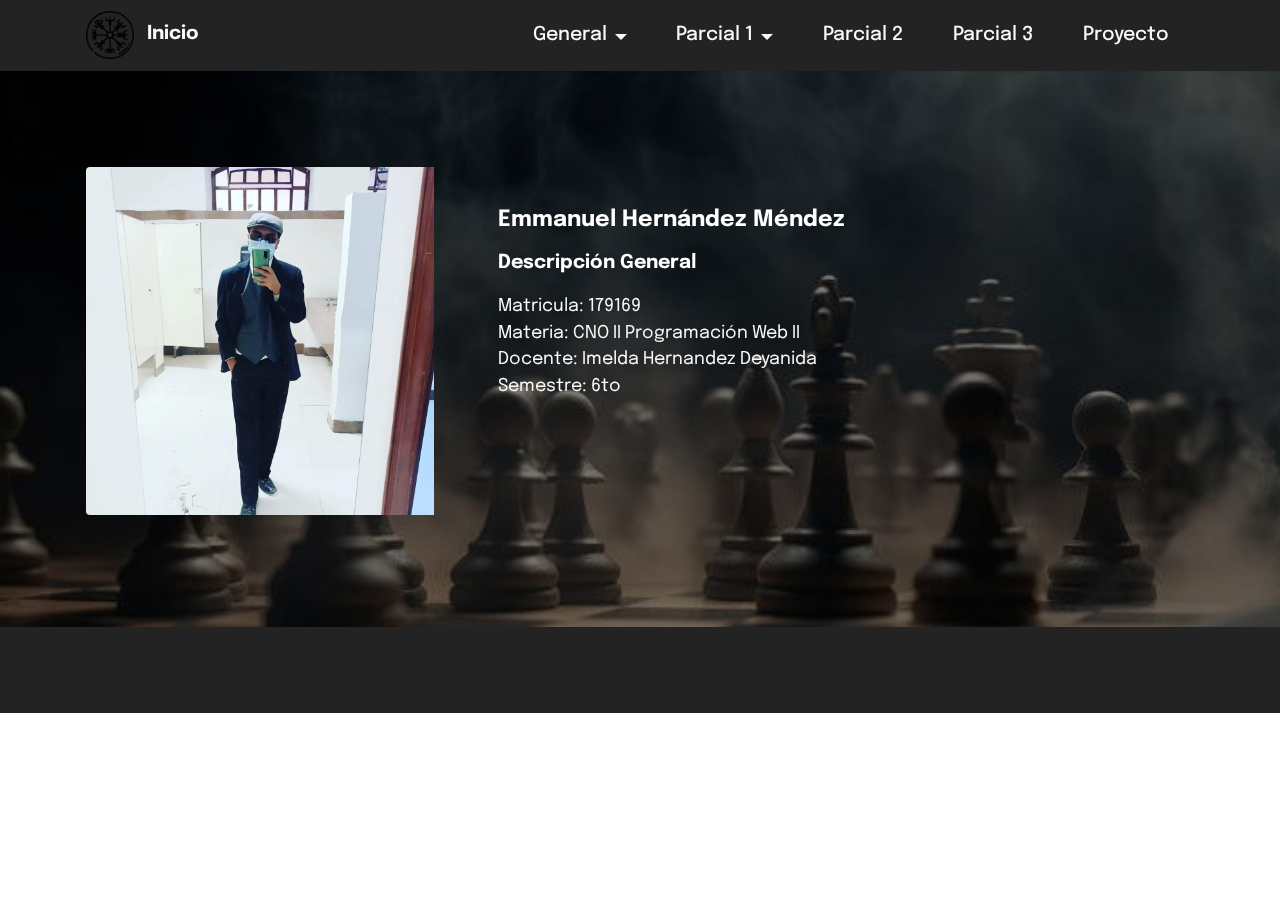
==== commit ab068411: "Add files via upload" ====
--- a/index.html
+++ b/index.html
@@ -50,8 +50,8 @@
                 </div>
             </button>
             <div class="collapse navbar-collapse" id="navbarSupportedContent">
-                <ul class="navbar-nav nav-dropdown nav-right" data-app-modern-menu="true"><li class="nav-item dropdown"><a class="nav-link link text-white text-primary dropdown-toggle display-4" href="index.html" data-toggle="dropdown-submenu" data-bs-toggle="dropdown" data-bs-auto-close="outside" aria-expanded="false">Inicio</a><div class="dropdown-menu" aria-labelledby="dropdown-563"><a class="text-white text-primary dropdown-item display-4" href="objetivo.html">Objetivos</a><a class="text-white text-primary dropdown-item display-4" href="competencias.html">Competencias</a><a class="text-white text-primary dropdown-item display-4" href="temas.html">Temas</a></div></li>
-                    <li class="nav-item dropdown"><a class="nav-link link text-white text-primary dropdown-toggle display-4" href="index.html#features20-4" data-toggle="dropdown-submenu" data-bs-toggle="dropdown" data-bs-auto-close="outside" aria-expanded="false">Parcial 1<br></a><div class="dropdown-menu" aria-labelledby="dropdown-432"><a class="text-white text-primary dropdown-item display-4" href="index.html#features20-4" aria-expanded="false">Practica 1</a><a class="text-white text-primary dropdown-item display-4" href="index.html#features20-4" aria-expanded="false">Practica 2</a></div></li><li class="nav-item"><a class="nav-link link text-white text-primary show display-4" href="index.html#features20-4">Parcial 2<br></a></li><li class="nav-item"><a class="nav-link link text-white text-primary show display-4" href="index.html#features20-4">Parcial 3<br></a></li><li class="nav-item"><a class="nav-link link text-white text-primary show display-4" href="index.html#features20-4">Proyecto</a></li></ul>
+                <ul class="navbar-nav nav-dropdown nav-right" data-app-modern-menu="true"><li class="nav-item dropdown"><a class="nav-link link text-white text-primary dropdown-toggle display-4" href="#top" data-toggle="dropdown-submenu" data-bs-toggle="dropdown" data-bs-auto-close="outside" aria-expanded="false">General</a><div class="dropdown-menu" aria-labelledby="dropdown-563"><a class="text-white text-primary dropdown-item display-4" href="objetivo.html">Objetivos</a><a class="text-white text-primary dropdown-item display-4" href="competencias.html">Competencias</a><a class="text-white text-primary dropdown-item display-4" href="temas.html">Temas</a></div></li>
+                    <li class="nav-item dropdown"><a class="nav-link link text-white text-primary dropdown-toggle display-4" href="index.html#features20-4" data-toggle="dropdown-submenu" data-bs-toggle="dropdown" data-bs-auto-close="outside" aria-expanded="false">Parcial 1<br></a><div class="dropdown-menu" aria-labelledby="dropdown-432"><a class="text-white text-primary dropdown-item display-4" href="Practica1P1.html" aria-expanded="false">Practica 1</a><a class="text-white text-primary dropdown-item display-4" href="Practica2P1.html" aria-expanded="false">Practica 2</a></div></li><li class="nav-item"><a class="nav-link link text-white text-primary show display-4" href="index.html#features20-4">Parcial 2<br></a></li><li class="nav-item"><a class="nav-link link text-white text-primary show display-4" href="index.html#features20-4">Parcial 3<br></a></li><li class="nav-item"><a class="nav-link link text-white text-primary show display-4" href="index.html#features20-4">Proyecto</a></li></ul>
                 
                 
             </div>
@@ -108,7 +108,7 @@
             </div>
         </div>
     </div>
-</section><section class="display-7" style="padding: 0;align-items: center;justify-content: center;flex-wrap: wrap;    align-content: center;display: flex;position: relative;height: 4rem;"></section><script src="assets/bootstrap/js/bootstrap.bundle.min.js"></script>  <script src="assets/parallax/jarallax.js"></script>  <script src="assets/smoothscroll/smooth-scroll.js"></script>  <script src="assets/ytplayer/index.js"></script>  <script src="assets/dropdown/js/navbar-dropdown.js"></script>  <script src="assets/theme/js/script.js"></script>  
+</section><script src="assets/bootstrap/js/bootstrap.bundle.min.js"></script>  <script src="assets/parallax/jarallax.js"></script>  <script src="assets/smoothscroll/smooth-scroll.js"></script>  <script src="assets/ytplayer/index.js"></script>  <script src="assets/dropdown/js/navbar-dropdown.js"></script>  <script src="assets/theme/js/script.js"></script>  
   
   
 </body>
--- a/assets/mobirise/css/mbr-additional.css
+++ b/assets/mobirise/css/mbr-additional.css
@@ -2253,3 +2253,750 @@
     left: -1rem;
   }
 }
+.cid-u4SuTohbxy {
+  background-image: url("../../../assets/images/360-f-595800010-zwii5msggzchx5emt1mlhljdtwbcq9tv.jpg");
+}
+.cid-u4SuTohbxy .mbr-fallback-image.disabled {
+  display: none;
+}
+.cid-u4SuTohbxy .mbr-fallback-image {
+  display: block;
+  background-size: cover;
+  background-position: center center;
+  width: 100%;
+  height: 100%;
+  position: absolute;
+  top: 0;
+}
+.cid-u4SuTohbxy .mbr-section-title {
+  color: #ffffff;
+}
+.cid-u4SuTohbxy .mbr-text,
+.cid-u4SuTohbxy .mbr-section-btn {
+  color: #ffffff;
+}
+.cid-u4ACtbRySn {
+  padding-top: 30px;
+  padding-bottom: 30px;
+  background-color: #232323;
+  overflow: hidden;
+}
+.cid-u4FiSrzknb .navbar-dropdown {
+  position: relative !important;
+}
+.cid-u4FiSrzknb .dropdown-item:before {
+  font-family: Moririse2 !important;
+  content: "\e966";
+  display: inline-block;
+  width: 0;
+  position: absolute;
+  left: 1rem;
+  top: 0.5rem;
+  margin-right: 0.5rem;
+  line-height: 1;
+  font-size: inherit;
+  vertical-align: middle;
+  text-align: center;
+  overflow: hidden;
+  transform: scale(0, 1);
+  transition: all 0.25s ease-in-out;
+}
+.cid-u4FiSrzknb .dropdown-menu {
+  padding: 0;
+  border-radius: 4px;
+  box-shadow: 0 1px 3px 0 rgba(0, 0, 0, 0.1);
+}
+.cid-u4FiSrzknb .dropdown-item {
+  border-bottom: 1px solid #e6e6e6;
+}
+.cid-u4FiSrzknb .dropdown-item:hover,
+.cid-u4FiSrzknb .dropdown-item:focus {
+  background: #c37a7a !important;
+  color: white !important;
+}
+.cid-u4FiSrzknb .dropdown-item:first-child {
+  border-top-left-radius: 4px;
+  border-top-right-radius: 4px;
+}
+.cid-u4FiSrzknb .dropdown-item:last-child {
+  border-bottom: none;
+  border-bottom-left-radius: 4px;
+  border-bottom-right-radius: 4px;
+}
+.cid-u4FiSrzknb .nav-dropdown .link {
+  padding: 0 0.3em !important;
+  margin: 0.667em 1em !important;
+}
+.cid-u4FiSrzknb .nav-dropdown .link.dropdown-toggle::after {
+  margin-left: 0.5rem;
+  margin-top: 0.2rem;
+}
+.cid-u4FiSrzknb .nav-link {
+  position: relative;
+}
+.cid-u4FiSrzknb .container {
+  display: flex;
+  margin: auto;
+}
+.cid-u4FiSrzknb .iconfont-wrapper {
+  color: #000000 !important;
+  font-size: 1.5rem;
+  padding-right: 0.5rem;
+}
+.cid-u4FiSrzknb .dropdown-menu,
+.cid-u4FiSrzknb .navbar.opened {
+  background: #232323 !important;
+}
+.cid-u4FiSrzknb .nav-item:focus,
+.cid-u4FiSrzknb .nav-link:focus {
+  outline: none;
+}
+.cid-u4FiSrzknb .dropdown .dropdown-menu .dropdown-item {
+  width: auto;
+  transition: all 0.25s ease-in-out;
+}
+.cid-u4FiSrzknb .dropdown .dropdown-menu .dropdown-item::after {
+  right: 0.5rem;
+}
+.cid-u4FiSrzknb .dropdown .dropdown-menu .dropdown-item .mbr-iconfont {
+  margin-right: 0.5rem;
+  vertical-align: sub;
+}
+.cid-u4FiSrzknb .dropdown .dropdown-menu .dropdown-item .mbr-iconfont:before {
+  display: inline-block;
+  transform: scale(1, 1);
+  transition: all 0.25s ease-in-out;
+}
+.cid-u4FiSrzknb .collapsed .dropdown-menu .dropdown-item:before {
+  display: none;
+}
+.cid-u4FiSrzknb .collapsed .dropdown .dropdown-menu .dropdown-item {
+  padding: 0.235em 1.5em 0.235em 1.5em !important;
+  transition: none;
+  margin: 0 !important;
+}
+.cid-u4FiSrzknb .navbar {
+  min-height: 70px;
+  transition: all 0.3s;
+  border-bottom: 1px solid transparent;
+  box-shadow: 0 1px 3px 0 rgba(0, 0, 0, 0.1);
+  background: #232323;
+}
+.cid-u4FiSrzknb .navbar.opened {
+  transition: all 0.3s;
+}
+.cid-u4FiSrzknb .navbar .dropdown-item {
+  padding: 0.5rem 1.8rem;
+}
+.cid-u4FiSrzknb .navbar .navbar-logo img {
+  width: auto;
+}
+.cid-u4FiSrzknb .navbar .navbar-collapse {
+  justify-content: flex-end;
+  z-index: 1;
+}
+.cid-u4FiSrzknb .navbar.collapsed {
+  justify-content: center;
+}
+.cid-u4FiSrzknb .navbar.collapsed .nav-item .nav-link::before {
+  display: none;
+}
+.cid-u4FiSrzknb .navbar.collapsed.opened .dropdown-menu {
+  top: 0;
+}
+@media (min-width: 992px) {
+  .cid-u4FiSrzknb .navbar.collapsed.opened:not(.navbar-short) .navbar-collapse {
+    max-height: calc(98.5vh - 3rem);
+  }
+}
+.cid-u4FiSrzknb .navbar.collapsed .dropdown-menu .dropdown-submenu {
+  left: 0 !important;
+}
+.cid-u4FiSrzknb .navbar.collapsed .dropdown-menu .dropdown-item:after {
+  right: auto;
+}
+.cid-u4FiSrzknb .navbar.collapsed .dropdown-menu .dropdown-toggle[data-toggle="dropdown-submenu"]:after {
+  margin-left: 0.5rem;
+  margin-top: 0.2rem;
+  border-top: 0.35em solid;
+  border-right: 0.35em solid transparent;
+  border-left: 0.35em solid transparent;
+  border-bottom: 0;
+  top: 41%;
+}
+.cid-u4FiSrzknb .navbar.collapsed ul.navbar-nav li {
+  margin: auto;
+}
+.cid-u4FiSrzknb .navbar.collapsed .dropdown-menu .dropdown-item {
+  padding: 0.25rem 1.5rem;
+  text-align: center;
+}
+.cid-u4FiSrzknb .navbar.collapsed .icons-menu {
+  padding-left: 0;
+  padding-right: 0;
+  padding-top: 0.5rem;
+  padding-bottom: 0.5rem;
+}
+@media (max-width: 991px) {
+  .cid-u4FiSrzknb .navbar .nav-item .nav-link::before {
+    display: none;
+  }
+  .cid-u4FiSrzknb .navbar.opened .dropdown-menu {
+    top: 0;
+  }
+  .cid-u4FiSrzknb .navbar .dropdown-menu .dropdown-submenu {
+    left: 0 !important;
+  }
+  .cid-u4FiSrzknb .navbar .dropdown-menu .dropdown-item:after {
+    right: auto;
+  }
+  .cid-u4FiSrzknb .navbar .dropdown-menu .dropdown-toggle[data-toggle="dropdown-submenu"]:after {
+    margin-left: 0.5rem;
+    margin-top: 0.2rem;
+    border-top: 0.35em solid;
+    border-right: 0.35em solid transparent;
+    border-left: 0.35em solid transparent;
+    border-bottom: 0;
+    top: 40%;
+  }
+  .cid-u4FiSrzknb .navbar .navbar-logo img {
+    height: 3rem !important;
+  }
+  .cid-u4FiSrzknb .navbar ul.navbar-nav li {
+    margin: auto;
+  }
+  .cid-u4FiSrzknb .navbar .dropdown-menu .dropdown-item {
+    padding: 0.25rem 1.5rem !important;
+    text-align: center;
+  }
+  .cid-u4FiSrzknb .navbar .navbar-brand {
+    flex-shrink: initial;
+    flex-basis: auto;
+    word-break: break-word;
+    padding-right: 2rem;
+  }
+  .cid-u4FiSrzknb .navbar .navbar-toggler {
+    flex-basis: auto;
+  }
+  .cid-u4FiSrzknb .navbar .icons-menu {
+    padding-left: 0;
+    padding-top: 0.5rem;
+    padding-bottom: 0.5rem;
+  }
+}
+.cid-u4FiSrzknb .navbar.navbar-short {
+  min-height: 60px;
+}
+.cid-u4FiSrzknb .navbar.navbar-short .navbar-logo img {
+  height: 2.5rem !important;
+}
+.cid-u4FiSrzknb .navbar.navbar-short .navbar-brand {
+  min-height: 60px;
+  padding: 0;
+}
+.cid-u4FiSrzknb .navbar-brand {
+  min-height: 70px;
+  flex-shrink: 0;
+  align-items: center;
+  margin-right: 0;
+  padding: 10px 0;
+  transition: all 0.3s;
+  word-break: break-word;
+  z-index: 1;
+}
+.cid-u4FiSrzknb .navbar-brand .navbar-caption {
+  line-height: inherit !important;
+}
+.cid-u4FiSrzknb .navbar-brand .navbar-logo a {
+  outline: none;
+}
+.cid-u4FiSrzknb .dropdown-item.active,
+.cid-u4FiSrzknb .dropdown-item:active {
+  background-color: transparent;
+}
+.cid-u4FiSrzknb .navbar-expand-lg .navbar-nav .nav-link {
+  padding: 0;
+}
+.cid-u4FiSrzknb .nav-dropdown .link.dropdown-toggle {
+  margin-right: 1.667em;
+}
+.cid-u4FiSrzknb .nav-dropdown .link.dropdown-toggle[aria-expanded="true"] {
+  margin-right: 0;
+  padding: 0.667em 1.667em;
+}
+.cid-u4FiSrzknb .navbar.navbar-expand-lg .dropdown .dropdown-menu {
+  background: #232323;
+}
+.cid-u4FiSrzknb .navbar.navbar-expand-lg .dropdown .dropdown-menu .dropdown-submenu {
+  margin: 0;
+  left: 100%;
+}
+.cid-u4FiSrzknb .navbar .dropdown.open > .dropdown-menu {
+  display: block;
+}
+.cid-u4FiSrzknb ul.navbar-nav {
+  flex-wrap: wrap;
+}
+.cid-u4FiSrzknb .navbar-buttons {
+  text-align: center;
+  min-width: 170px;
+}
+.cid-u4FiSrzknb button.navbar-toggler {
+  outline: none;
+  width: 31px;
+  height: 20px;
+  cursor: pointer;
+  transition: all 0.2s;
+  position: relative;
+  align-self: center;
+}
+.cid-u4FiSrzknb button.navbar-toggler .hamburger span {
+  position: absolute;
+  right: 0;
+  width: 30px;
+  height: 2px;
+  border-right: 5px;
+  background-color: #fafafa;
+}
+.cid-u4FiSrzknb button.navbar-toggler .hamburger span:nth-child(1) {
+  top: 0;
+  transition: all 0.2s;
+}
+.cid-u4FiSrzknb button.navbar-toggler .hamburger span:nth-child(2) {
+  top: 8px;
+  transition: all 0.15s;
+}
+.cid-u4FiSrzknb button.navbar-toggler .hamburger span:nth-child(3) {
+  top: 8px;
+  transition: all 0.15s;
+}
+.cid-u4FiSrzknb button.navbar-toggler .hamburger span:nth-child(4) {
+  top: 16px;
+  transition: all 0.2s;
+}
+.cid-u4FiSrzknb nav.opened .hamburger span:nth-child(1) {
+  top: 8px;
+  width: 0;
+  opacity: 0;
+  right: 50%;
+  transition: all 0.2s;
+}
+.cid-u4FiSrzknb nav.opened .hamburger span:nth-child(2) {
+  transform: rotate(45deg);
+  transition: all 0.25s;
+}
+.cid-u4FiSrzknb nav.opened .hamburger span:nth-child(3) {
+  transform: rotate(-45deg);
+  transition: all 0.25s;
+}
+.cid-u4FiSrzknb nav.opened .hamburger span:nth-child(4) {
+  top: 8px;
+  width: 0;
+  opacity: 0;
+  right: 50%;
+  transition: all 0.2s;
+}
+.cid-u4FiSrzknb .navbar-dropdown {
+  padding: 0 1rem;
+}
+.cid-u4FiSrzknb a.nav-link {
+  display: flex;
+  align-items: center;
+  justify-content: center;
+}
+.cid-u4FiSrzknb .icons-menu {
+  flex-wrap: nowrap;
+  display: flex;
+  justify-content: center;
+  padding-left: 1rem;
+  padding-right: 1rem;
+  padding-top: 0.3rem;
+  text-align: center;
+}
+@media screen and (-ms-high-contrast: active), (-ms-high-contrast: none) {
+  .cid-u4FiSrzknb .navbar {
+    height: 70px;
+  }
+  .cid-u4FiSrzknb .navbar.opened {
+    height: auto;
+  }
+  .cid-u4FiSrzknb .nav-item .nav-link:hover::before {
+    width: 175%;
+    max-width: calc(100% + 2rem);
+    left: -1rem;
+  }
+}
+.cid-u4Su8bajZh {
+  background-image: url("../../../assets/images/360-f-595800010-zwii5msggzchx5emt1mlhljdtwbcq9tv.jpg");
+}
+.cid-u4Su8bajZh .mbr-fallback-image.disabled {
+  display: none;
+}
+.cid-u4Su8bajZh .mbr-fallback-image {
+  display: block;
+  background-size: cover;
+  background-position: center center;
+  width: 100%;
+  height: 100%;
+  position: absolute;
+  top: 0;
+}
+.cid-u4Su8bajZh .mbr-section-title {
+  color: #ffffff;
+}
+.cid-u4Su8bajZh .mbr-text,
+.cid-u4Su8bajZh .mbr-section-btn {
+  color: #ffffff;
+  text-align: left;
+}
+.cid-u4ACtbRySn {
+  padding-top: 30px;
+  padding-bottom: 30px;
+  background-color: #232323;
+  overflow: hidden;
+}
+.cid-u4FiSrzknb .navbar-dropdown {
+  position: relative !important;
+}
+.cid-u4FiSrzknb .dropdown-item:before {
+  font-family: Moririse2 !important;
+  content: "\e966";
+  display: inline-block;
+  width: 0;
+  position: absolute;
+  left: 1rem;
+  top: 0.5rem;
+  margin-right: 0.5rem;
+  line-height: 1;
+  font-size: inherit;
+  vertical-align: middle;
+  text-align: center;
+  overflow: hidden;
+  transform: scale(0, 1);
+  transition: all 0.25s ease-in-out;
+}
+.cid-u4FiSrzknb .dropdown-menu {
+  padding: 0;
+  border-radius: 4px;
+  box-shadow: 0 1px 3px 0 rgba(0, 0, 0, 0.1);
+}
+.cid-u4FiSrzknb .dropdown-item {
+  border-bottom: 1px solid #e6e6e6;
+}
+.cid-u4FiSrzknb .dropdown-item:hover,
+.cid-u4FiSrzknb .dropdown-item:focus {
+  background: #c37a7a !important;
+  color: white !important;
+}
+.cid-u4FiSrzknb .dropdown-item:first-child {
+  border-top-left-radius: 4px;
+  border-top-right-radius: 4px;
+}
+.cid-u4FiSrzknb .dropdown-item:last-child {
+  border-bottom: none;
+  border-bottom-left-radius: 4px;
+  border-bottom-right-radius: 4px;
+}
+.cid-u4FiSrzknb .nav-dropdown .link {
+  padding: 0 0.3em !important;
+  margin: 0.667em 1em !important;
+}
+.cid-u4FiSrzknb .nav-dropdown .link.dropdown-toggle::after {
+  margin-left: 0.5rem;
+  margin-top: 0.2rem;
+}
+.cid-u4FiSrzknb .nav-link {
+  position: relative;
+}
+.cid-u4FiSrzknb .container {
+  display: flex;
+  margin: auto;
+}
+.cid-u4FiSrzknb .iconfont-wrapper {
+  color: #000000 !important;
+  font-size: 1.5rem;
+  padding-right: 0.5rem;
+}
+.cid-u4FiSrzknb .dropdown-menu,
+.cid-u4FiSrzknb .navbar.opened {
+  background: #232323 !important;
+}
+.cid-u4FiSrzknb .nav-item:focus,
+.cid-u4FiSrzknb .nav-link:focus {
+  outline: none;
+}
+.cid-u4FiSrzknb .dropdown .dropdown-menu .dropdown-item {
+  width: auto;
+  transition: all 0.25s ease-in-out;
+}
+.cid-u4FiSrzknb .dropdown .dropdown-menu .dropdown-item::after {
+  right: 0.5rem;
+}
+.cid-u4FiSrzknb .dropdown .dropdown-menu .dropdown-item .mbr-iconfont {
+  margin-right: 0.5rem;
+  vertical-align: sub;
+}
+.cid-u4FiSrzknb .dropdown .dropdown-menu .dropdown-item .mbr-iconfont:before {
+  display: inline-block;
+  transform: scale(1, 1);
+  transition: all 0.25s ease-in-out;
+}
+.cid-u4FiSrzknb .collapsed .dropdown-menu .dropdown-item:before {
+  display: none;
+}
+.cid-u4FiSrzknb .collapsed .dropdown .dropdown-menu .dropdown-item {
+  padding: 0.235em 1.5em 0.235em 1.5em !important;
+  transition: none;
+  margin: 0 !important;
+}
+.cid-u4FiSrzknb .navbar {
+  min-height: 70px;
+  transition: all 0.3s;
+  border-bottom: 1px solid transparent;
+  box-shadow: 0 1px 3px 0 rgba(0, 0, 0, 0.1);
+  background: #232323;
+}
+.cid-u4FiSrzknb .navbar.opened {
+  transition: all 0.3s;
+}
+.cid-u4FiSrzknb .navbar .dropdown-item {
+  padding: 0.5rem 1.8rem;
+}
+.cid-u4FiSrzknb .navbar .navbar-logo img {
+  width: auto;
+}
+.cid-u4FiSrzknb .navbar .navbar-collapse {
+  justify-content: flex-end;
+  z-index: 1;
+}
+.cid-u4FiSrzknb .navbar.collapsed {
+  justify-content: center;
+}
+.cid-u4FiSrzknb .navbar.collapsed .nav-item .nav-link::before {
+  display: none;
+}
+.cid-u4FiSrzknb .navbar.collapsed.opened .dropdown-menu {
+  top: 0;
+}
+@media (min-width: 992px) {
+  .cid-u4FiSrzknb .navbar.collapsed.opened:not(.navbar-short) .navbar-collapse {
+    max-height: calc(98.5vh - 3rem);
+  }
+}
+.cid-u4FiSrzknb .navbar.collapsed .dropdown-menu .dropdown-submenu {
+  left: 0 !important;
+}
+.cid-u4FiSrzknb .navbar.collapsed .dropdown-menu .dropdown-item:after {
+  right: auto;
+}
+.cid-u4FiSrzknb .navbar.collapsed .dropdown-menu .dropdown-toggle[data-toggle="dropdown-submenu"]:after {
+  margin-left: 0.5rem;
+  margin-top: 0.2rem;
+  border-top: 0.35em solid;
+  border-right: 0.35em solid transparent;
+  border-left: 0.35em solid transparent;
+  border-bottom: 0;
+  top: 41%;
+}
+.cid-u4FiSrzknb .navbar.collapsed ul.navbar-nav li {
+  margin: auto;
+}
+.cid-u4FiSrzknb .navbar.collapsed .dropdown-menu .dropdown-item {
+  padding: 0.25rem 1.5rem;
+  text-align: center;
+}
+.cid-u4FiSrzknb .navbar.collapsed .icons-menu {
+  padding-left: 0;
+  padding-right: 0;
+  padding-top: 0.5rem;
+  padding-bottom: 0.5rem;
+}
+@media (max-width: 991px) {
+  .cid-u4FiSrzknb .navbar .nav-item .nav-link::before {
+    display: none;
+  }
+  .cid-u4FiSrzknb .navbar.opened .dropdown-menu {
+    top: 0;
+  }
+  .cid-u4FiSrzknb .navbar .dropdown-menu .dropdown-submenu {
+    left: 0 !important;
+  }
+  .cid-u4FiSrzknb .navbar .dropdown-menu .dropdown-item:after {
+    right: auto;
+  }
+  .cid-u4FiSrzknb .navbar .dropdown-menu .dropdown-toggle[data-toggle="dropdown-submenu"]:after {
+    margin-left: 0.5rem;
+    margin-top: 0.2rem;
+    border-top: 0.35em solid;
+    border-right: 0.35em solid transparent;
+    border-left: 0.35em solid transparent;
+    border-bottom: 0;
+    top: 40%;
+  }
+  .cid-u4FiSrzknb .navbar .navbar-logo img {
+    height: 3rem !important;
+  }
+  .cid-u4FiSrzknb .navbar ul.navbar-nav li {
+    margin: auto;
+  }
+  .cid-u4FiSrzknb .navbar .dropdown-menu .dropdown-item {
+    padding: 0.25rem 1.5rem !important;
+    text-align: center;
+  }
+  .cid-u4FiSrzknb .navbar .navbar-brand {
+    flex-shrink: initial;
+    flex-basis: auto;
+    word-break: break-word;
+    padding-right: 2rem;
+  }
+  .cid-u4FiSrzknb .navbar .navbar-toggler {
+    flex-basis: auto;
+  }
+  .cid-u4FiSrzknb .navbar .icons-menu {
+    padding-left: 0;
+    padding-top: 0.5rem;
+    padding-bottom: 0.5rem;
+  }
+}
+.cid-u4FiSrzknb .navbar.navbar-short {
+  min-height: 60px;
+}
+.cid-u4FiSrzknb .navbar.navbar-short .navbar-logo img {
+  height: 2.5rem !important;
+}
+.cid-u4FiSrzknb .navbar.navbar-short .navbar-brand {
+  min-height: 60px;
+  padding: 0;
+}
+.cid-u4FiSrzknb .navbar-brand {
+  min-height: 70px;
+  flex-shrink: 0;
+  align-items: center;
+  margin-right: 0;
+  padding: 10px 0;
+  transition: all 0.3s;
+  word-break: break-word;
+  z-index: 1;
+}
+.cid-u4FiSrzknb .navbar-brand .navbar-caption {
+  line-height: inherit !important;
+}
+.cid-u4FiSrzknb .navbar-brand .navbar-logo a {
+  outline: none;
+}
+.cid-u4FiSrzknb .dropdown-item.active,
+.cid-u4FiSrzknb .dropdown-item:active {
+  background-color: transparent;
+}
+.cid-u4FiSrzknb .navbar-expand-lg .navbar-nav .nav-link {
+  padding: 0;
+}
+.cid-u4FiSrzknb .nav-dropdown .link.dropdown-toggle {
+  margin-right: 1.667em;
+}
+.cid-u4FiSrzknb .nav-dropdown .link.dropdown-toggle[aria-expanded="true"] {
+  margin-right: 0;
+  padding: 0.667em 1.667em;
+}
+.cid-u4FiSrzknb .navbar.navbar-expand-lg .dropdown .dropdown-menu {
+  background: #232323;
+}
+.cid-u4FiSrzknb .navbar.navbar-expand-lg .dropdown .dropdown-menu .dropdown-submenu {
+  margin: 0;
+  left: 100%;
+}
+.cid-u4FiSrzknb .navbar .dropdown.open > .dropdown-menu {
+  display: block;
+}
+.cid-u4FiSrzknb ul.navbar-nav {
+  flex-wrap: wrap;
+}
+.cid-u4FiSrzknb .navbar-buttons {
+  text-align: center;
+  min-width: 170px;
+}
+.cid-u4FiSrzknb button.navbar-toggler {
+  outline: none;
+  width: 31px;
+  height: 20px;
+  cursor: pointer;
+  transition: all 0.2s;
+  position: relative;
+  align-self: center;
+}
+.cid-u4FiSrzknb button.navbar-toggler .hamburger span {
+  position: absolute;
+  right: 0;
+  width: 30px;
+  height: 2px;
+  border-right: 5px;
+  background-color: #fafafa;
+}
+.cid-u4FiSrzknb button.navbar-toggler .hamburger span:nth-child(1) {
+  top: 0;
+  transition: all 0.2s;
+}
+.cid-u4FiSrzknb button.navbar-toggler .hamburger span:nth-child(2) {
+  top: 8px;
+  transition: all 0.15s;
+}
+.cid-u4FiSrzknb button.navbar-toggler .hamburger span:nth-child(3) {
+  top: 8px;
+  transition: all 0.15s;
+}
+.cid-u4FiSrzknb button.navbar-toggler .hamburger span:nth-child(4) {
+  top: 16px;
+  transition: all 0.2s;
+}
+.cid-u4FiSrzknb nav.opened .hamburger span:nth-child(1) {
+  top: 8px;
+  width: 0;
+  opacity: 0;
+  right: 50%;
+  transition: all 0.2s;
+}
+.cid-u4FiSrzknb nav.opened .hamburger span:nth-child(2) {
+  transform: rotate(45deg);
+  transition: all 0.25s;
+}
+.cid-u4FiSrzknb nav.opened .hamburger span:nth-child(3) {
+  transform: rotate(-45deg);
+  transition: all 0.25s;
+}
+.cid-u4FiSrzknb nav.opened .hamburger span:nth-child(4) {
+  top: 8px;
+  width: 0;
+  opacity: 0;
+  right: 50%;
+  transition: all 0.2s;
+}
+.cid-u4FiSrzknb .navbar-dropdown {
+  padding: 0 1rem;
+}
+.cid-u4FiSrzknb a.nav-link {
+  display: flex;
+  align-items: center;
+  justify-content: center;
+}
+.cid-u4FiSrzknb .icons-menu {
+  flex-wrap: nowrap;
+  display: flex;
+  justify-content: center;
+  padding-left: 1rem;
+  padding-right: 1rem;
+  padding-top: 0.3rem;
+  text-align: center;
+}
+@media screen and (-ms-high-contrast: active), (-ms-high-contrast: none) {
+  .cid-u4FiSrzknb .navbar {
+    height: 70px;
+  }
+  .cid-u4FiSrzknb .navbar.opened {
+    height: auto;
+  }
+  .cid-u4FiSrzknb .nav-item .nav-link:hover::before {
+    width: 175%;
+    max-width: calc(100% + 2rem);
+    left: -1rem;
+  }
+}
--- a/assets/mobirise/css/mbr-additional.css
+++ b/assets/mobirise/css/mbr-additional.css
@@ -2253,3 +2253,750 @@
     left: -1rem;
   }
 }
+.cid-u4SuTohbxy {
+  background-image: url("../../../assets/images/360-f-595800010-zwii5msggzchx5emt1mlhljdtwbcq9tv.jpg");
+}
+.cid-u4SuTohbxy .mbr-fallback-image.disabled {
+  display: none;
+}
+.cid-u4SuTohbxy .mbr-fallback-image {
+  display: block;
+  background-size: cover;
+  background-position: center center;
+  width: 100%;
+  height: 100%;
+  position: absolute;
+  top: 0;
+}
+.cid-u4SuTohbxy .mbr-section-title {
+  color: #ffffff;
+}
+.cid-u4SuTohbxy .mbr-text,
+.cid-u4SuTohbxy .mbr-section-btn {
+  color: #ffffff;
+}
+.cid-u4ACtbRySn {
+  padding-top: 30px;
+  padding-bottom: 30px;
+  background-color: #232323;
+  overflow: hidden;
+}
+.cid-u4FiSrzknb .navbar-dropdown {
+  position: relative !important;
+}
+.cid-u4FiSrzknb .dropdown-item:before {
+  font-family: Moririse2 !important;
+  content: "\e966";
+  display: inline-block;
+  width: 0;
+  position: absolute;
+  left: 1rem;
+  top: 0.5rem;
+  margin-right: 0.5rem;
+  line-height: 1;
+  font-size: inherit;
+  vertical-align: middle;
+  text-align: center;
+  overflow: hidden;
+  transform: scale(0, 1);
+  transition: all 0.25s ease-in-out;
+}
+.cid-u4FiSrzknb .dropdown-menu {
+  padding: 0;
+  border-radius: 4px;
+  box-shadow: 0 1px 3px 0 rgba(0, 0, 0, 0.1);
+}
+.cid-u4FiSrzknb .dropdown-item {
+  border-bottom: 1px solid #e6e6e6;
+}
+.cid-u4FiSrzknb .dropdown-item:hover,
+.cid-u4FiSrzknb .dropdown-item:focus {
+  background: #c37a7a !important;
+  color: white !important;
+}
+.cid-u4FiSrzknb .dropdown-item:first-child {
+  border-top-left-radius: 4px;
+  border-top-right-radius: 4px;
+}
+.cid-u4FiSrzknb .dropdown-item:last-child {
+  border-bottom: none;
+  border-bottom-left-radius: 4px;
+  border-bottom-right-radius: 4px;
+}
+.cid-u4FiSrzknb .nav-dropdown .link {
+  padding: 0 0.3em !important;
+  margin: 0.667em 1em !important;
+}
+.cid-u4FiSrzknb .nav-dropdown .link.dropdown-toggle::after {
+  margin-left: 0.5rem;
+  margin-top: 0.2rem;
+}
+.cid-u4FiSrzknb .nav-link {
+  position: relative;
+}
+.cid-u4FiSrzknb .container {
+  display: flex;
+  margin: auto;
+}
+.cid-u4FiSrzknb .iconfont-wrapper {
+  color: #000000 !important;
+  font-size: 1.5rem;
+  padding-right: 0.5rem;
+}
+.cid-u4FiSrzknb .dropdown-menu,
+.cid-u4FiSrzknb .navbar.opened {
+  background: #232323 !important;
+}
+.cid-u4FiSrzknb .nav-item:focus,
+.cid-u4FiSrzknb .nav-link:focus {
+  outline: none;
+}
+.cid-u4FiSrzknb .dropdown .dropdown-menu .dropdown-item {
+  width: auto;
+  transition: all 0.25s ease-in-out;
+}
+.cid-u4FiSrzknb .dropdown .dropdown-menu .dropdown-item::after {
+  right: 0.5rem;
+}
+.cid-u4FiSrzknb .dropdown .dropdown-menu .dropdown-item .mbr-iconfont {
+  margin-right: 0.5rem;
+  vertical-align: sub;
+}
+.cid-u4FiSrzknb .dropdown .dropdown-menu .dropdown-item .mbr-iconfont:before {
+  display: inline-block;
+  transform: scale(1, 1);
+  transition: all 0.25s ease-in-out;
+}
+.cid-u4FiSrzknb .collapsed .dropdown-menu .dropdown-item:before {
+  display: none;
+}
+.cid-u4FiSrzknb .collapsed .dropdown .dropdown-menu .dropdown-item {
+  padding: 0.235em 1.5em 0.235em 1.5em !important;
+  transition: none;
+  margin: 0 !important;
+}
+.cid-u4FiSrzknb .navbar {
+  min-height: 70px;
+  transition: all 0.3s;
+  border-bottom: 1px solid transparent;
+  box-shadow: 0 1px 3px 0 rgba(0, 0, 0, 0.1);
+  background: #232323;
+}
+.cid-u4FiSrzknb .navbar.opened {
+  transition: all 0.3s;
+}
+.cid-u4FiSrzknb .navbar .dropdown-item {
+  padding: 0.5rem 1.8rem;
+}
+.cid-u4FiSrzknb .navbar .navbar-logo img {
+  width: auto;
+}
+.cid-u4FiSrzknb .navbar .navbar-collapse {
+  justify-content: flex-end;
+  z-index: 1;
+}
+.cid-u4FiSrzknb .navbar.collapsed {
+  justify-content: center;
+}
+.cid-u4FiSrzknb .navbar.collapsed .nav-item .nav-link::before {
+  display: none;
+}
+.cid-u4FiSrzknb .navbar.collapsed.opened .dropdown-menu {
+  top: 0;
+}
+@media (min-width: 992px) {
+  .cid-u4FiSrzknb .navbar.collapsed.opened:not(.navbar-short) .navbar-collapse {
+    max-height: calc(98.5vh - 3rem);
+  }
+}
+.cid-u4FiSrzknb .navbar.collapsed .dropdown-menu .dropdown-submenu {
+  left: 0 !important;
+}
+.cid-u4FiSrzknb .navbar.collapsed .dropdown-menu .dropdown-item:after {
+  right: auto;
+}
+.cid-u4FiSrzknb .navbar.collapsed .dropdown-menu .dropdown-toggle[data-toggle="dropdown-submenu"]:after {
+  margin-left: 0.5rem;
+  margin-top: 0.2rem;
+  border-top: 0.35em solid;
+  border-right: 0.35em solid transparent;
+  border-left: 0.35em solid transparent;
+  border-bottom: 0;
+  top: 41%;
+}
+.cid-u4FiSrzknb .navbar.collapsed ul.navbar-nav li {
+  margin: auto;
+}
+.cid-u4FiSrzknb .navbar.collapsed .dropdown-menu .dropdown-item {
+  padding: 0.25rem 1.5rem;
+  text-align: center;
+}
+.cid-u4FiSrzknb .navbar.collapsed .icons-menu {
+  padding-left: 0;
+  padding-right: 0;
+  padding-top: 0.5rem;
+  padding-bottom: 0.5rem;
+}
+@media (max-width: 991px) {
+  .cid-u4FiSrzknb .navbar .nav-item .nav-link::before {
+    display: none;
+  }
+  .cid-u4FiSrzknb .navbar.opened .dropdown-menu {
+    top: 0;
+  }
+  .cid-u4FiSrzknb .navbar .dropdown-menu .dropdown-submenu {
+    left: 0 !important;
+  }
+  .cid-u4FiSrzknb .navbar .dropdown-menu .dropdown-item:after {
+    right: auto;
+  }
+  .cid-u4FiSrzknb .navbar .dropdown-menu .dropdown-toggle[data-toggle="dropdown-submenu"]:after {
+    margin-left: 0.5rem;
+    margin-top: 0.2rem;
+    border-top: 0.35em solid;
+    border-right: 0.35em solid transparent;
+    border-left: 0.35em solid transparent;
+    border-bottom: 0;
+    top: 40%;
+  }
+  .cid-u4FiSrzknb .navbar .navbar-logo img {
+    height: 3rem !important;
+  }
+  .cid-u4FiSrzknb .navbar ul.navbar-nav li {
+    margin: auto;
+  }
+  .cid-u4FiSrzknb .navbar .dropdown-menu .dropdown-item {
+    padding: 0.25rem 1.5rem !important;
+    text-align: center;
+  }
+  .cid-u4FiSrzknb .navbar .navbar-brand {
+    flex-shrink: initial;
+    flex-basis: auto;
+    word-break: break-word;
+    padding-right: 2rem;
+  }
+  .cid-u4FiSrzknb .navbar .navbar-toggler {
+    flex-basis: auto;
+  }
+  .cid-u4FiSrzknb .navbar .icons-menu {
+    padding-left: 0;
+    padding-top: 0.5rem;
+    padding-bottom: 0.5rem;
+  }
+}
+.cid-u4FiSrzknb .navbar.navbar-short {
+  min-height: 60px;
+}
+.cid-u4FiSrzknb .navbar.navbar-short .navbar-logo img {
+  height: 2.5rem !important;
+}
+.cid-u4FiSrzknb .navbar.navbar-short .navbar-brand {
+  min-height: 60px;
+  padding: 0;
+}
+.cid-u4FiSrzknb .navbar-brand {
+  min-height: 70px;
+  flex-shrink: 0;
+  align-items: center;
+  margin-right: 0;
+  padding: 10px 0;
+  transition: all 0.3s;
+  word-break: break-word;
+  z-index: 1;
+}
+.cid-u4FiSrzknb .navbar-brand .navbar-caption {
+  line-height: inherit !important;
+}
+.cid-u4FiSrzknb .navbar-brand .navbar-logo a {
+  outline: none;
+}
+.cid-u4FiSrzknb .dropdown-item.active,
+.cid-u4FiSrzknb .dropdown-item:active {
+  background-color: transparent;
+}
+.cid-u4FiSrzknb .navbar-expand-lg .navbar-nav .nav-link {
+  padding: 0;
+}
+.cid-u4FiSrzknb .nav-dropdown .link.dropdown-toggle {
+  margin-right: 1.667em;
+}
+.cid-u4FiSrzknb .nav-dropdown .link.dropdown-toggle[aria-expanded="true"] {
+  margin-right: 0;
+  padding: 0.667em 1.667em;
+}
+.cid-u4FiSrzknb .navbar.navbar-expand-lg .dropdown .dropdown-menu {
+  background: #232323;
+}
+.cid-u4FiSrzknb .navbar.navbar-expand-lg .dropdown .dropdown-menu .dropdown-submenu {
+  margin: 0;
+  left: 100%;
+}
+.cid-u4FiSrzknb .navbar .dropdown.open > .dropdown-menu {
+  display: block;
+}
+.cid-u4FiSrzknb ul.navbar-nav {
+  flex-wrap: wrap;
+}
+.cid-u4FiSrzknb .navbar-buttons {
+  text-align: center;
+  min-width: 170px;
+}
+.cid-u4FiSrzknb button.navbar-toggler {
+  outline: none;
+  width: 31px;
+  height: 20px;
+  cursor: pointer;
+  transition: all 0.2s;
+  position: relative;
+  align-self: center;
+}
+.cid-u4FiSrzknb button.navbar-toggler .hamburger span {
+  position: absolute;
+  right: 0;
+  width: 30px;
+  height: 2px;
+  border-right: 5px;
+  background-color: #fafafa;
+}
+.cid-u4FiSrzknb button.navbar-toggler .hamburger span:nth-child(1) {
+  top: 0;
+  transition: all 0.2s;
+}
+.cid-u4FiSrzknb button.navbar-toggler .hamburger span:nth-child(2) {
+  top: 8px;
+  transition: all 0.15s;
+}
+.cid-u4FiSrzknb button.navbar-toggler .hamburger span:nth-child(3) {
+  top: 8px;
+  transition: all 0.15s;
+}
+.cid-u4FiSrzknb button.navbar-toggler .hamburger span:nth-child(4) {
+  top: 16px;
+  transition: all 0.2s;
+}
+.cid-u4FiSrzknb nav.opened .hamburger span:nth-child(1) {
+  top: 8px;
+  width: 0;
+  opacity: 0;
+  right: 50%;
+  transition: all 0.2s;
+}
+.cid-u4FiSrzknb nav.opened .hamburger span:nth-child(2) {
+  transform: rotate(45deg);
+  transition: all 0.25s;
+}
+.cid-u4FiSrzknb nav.opened .hamburger span:nth-child(3) {
+  transform: rotate(-45deg);
+  transition: all 0.25s;
+}
+.cid-u4FiSrzknb nav.opened .hamburger span:nth-child(4) {
+  top: 8px;
+  width: 0;
+  opacity: 0;
+  right: 50%;
+  transition: all 0.2s;
+}
+.cid-u4FiSrzknb .navbar-dropdown {
+  padding: 0 1rem;
+}
+.cid-u4FiSrzknb a.nav-link {
+  display: flex;
+  align-items: center;
+  justify-content: center;
+}
+.cid-u4FiSrzknb .icons-menu {
+  flex-wrap: nowrap;
+  display: flex;
+  justify-content: center;
+  padding-left: 1rem;
+  padding-right: 1rem;
+  padding-top: 0.3rem;
+  text-align: center;
+}
+@media screen and (-ms-high-contrast: active), (-ms-high-contrast: none) {
+  .cid-u4FiSrzknb .navbar {
+    height: 70px;
+  }
+  .cid-u4FiSrzknb .navbar.opened {
+    height: auto;
+  }
+  .cid-u4FiSrzknb .nav-item .nav-link:hover::before {
+    width: 175%;
+    max-width: calc(100% + 2rem);
+    left: -1rem;
+  }
+}
+.cid-u4Su8bajZh {
+  background-image: url("../../../assets/images/360-f-595800010-zwii5msggzchx5emt1mlhljdtwbcq9tv.jpg");
+}
+.cid-u4Su8bajZh .mbr-fallback-image.disabled {
+  display: none;
+}
+.cid-u4Su8bajZh .mbr-fallback-image {
+  display: block;
+  background-size: cover;
+  background-position: center center;
+  width: 100%;
+  height: 100%;
+  position: absolute;
+  top: 0;
+}
+.cid-u4Su8bajZh .mbr-section-title {
+  color: #ffffff;
+}
+.cid-u4Su8bajZh .mbr-text,
+.cid-u4Su8bajZh .mbr-section-btn {
+  color: #ffffff;
+  text-align: left;
+}
+.cid-u4ACtbRySn {
+  padding-top: 30px;
+  padding-bottom: 30px;
+  background-color: #232323;
+  overflow: hidden;
+}
+.cid-u4FiSrzknb .navbar-dropdown {
+  position: relative !important;
+}
+.cid-u4FiSrzknb .dropdown-item:before {
+  font-family: Moririse2 !important;
+  content: "\e966";
+  display: inline-block;
+  width: 0;
+  position: absolute;
+  left: 1rem;
+  top: 0.5rem;
+  margin-right: 0.5rem;
+  line-height: 1;
+  font-size: inherit;
+  vertical-align: middle;
+  text-align: center;
+  overflow: hidden;
+  transform: scale(0, 1);
+  transition: all 0.25s ease-in-out;
+}
+.cid-u4FiSrzknb .dropdown-menu {
+  padding: 0;
+  border-radius: 4px;
+  box-shadow: 0 1px 3px 0 rgba(0, 0, 0, 0.1);
+}
+.cid-u4FiSrzknb .dropdown-item {
+  border-bottom: 1px solid #e6e6e6;
+}
+.cid-u4FiSrzknb .dropdown-item:hover,
+.cid-u4FiSrzknb .dropdown-item:focus {
+  background: #c37a7a !important;
+  color: white !important;
+}
+.cid-u4FiSrzknb .dropdown-item:first-child {
+  border-top-left-radius: 4px;
+  border-top-right-radius: 4px;
+}
+.cid-u4FiSrzknb .dropdown-item:last-child {
+  border-bottom: none;
+  border-bottom-left-radius: 4px;
+  border-bottom-right-radius: 4px;
+}
+.cid-u4FiSrzknb .nav-dropdown .link {
+  padding: 0 0.3em !important;
+  margin: 0.667em 1em !important;
+}
+.cid-u4FiSrzknb .nav-dropdown .link.dropdown-toggle::after {
+  margin-left: 0.5rem;
+  margin-top: 0.2rem;
+}
+.cid-u4FiSrzknb .nav-link {
+  position: relative;
+}
+.cid-u4FiSrzknb .container {
+  display: flex;
+  margin: auto;
+}
+.cid-u4FiSrzknb .iconfont-wrapper {
+  color: #000000 !important;
+  font-size: 1.5rem;
+  padding-right: 0.5rem;
+}
+.cid-u4FiSrzknb .dropdown-menu,
+.cid-u4FiSrzknb .navbar.opened {
+  background: #232323 !important;
+}
+.cid-u4FiSrzknb .nav-item:focus,
+.cid-u4FiSrzknb .nav-link:focus {
+  outline: none;
+}
+.cid-u4FiSrzknb .dropdown .dropdown-menu .dropdown-item {
+  width: auto;
+  transition: all 0.25s ease-in-out;
+}
+.cid-u4FiSrzknb .dropdown .dropdown-menu .dropdown-item::after {
+  right: 0.5rem;
+}
+.cid-u4FiSrzknb .dropdown .dropdown-menu .dropdown-item .mbr-iconfont {
+  margin-right: 0.5rem;
+  vertical-align: sub;
+}
+.cid-u4FiSrzknb .dropdown .dropdown-menu .dropdown-item .mbr-iconfont:before {
+  display: inline-block;
+  transform: scale(1, 1);
+  transition: all 0.25s ease-in-out;
+}
+.cid-u4FiSrzknb .collapsed .dropdown-menu .dropdown-item:before {
+  display: none;
+}
+.cid-u4FiSrzknb .collapsed .dropdown .dropdown-menu .dropdown-item {
+  padding: 0.235em 1.5em 0.235em 1.5em !important;
+  transition: none;
+  margin: 0 !important;
+}
+.cid-u4FiSrzknb .navbar {
+  min-height: 70px;
+  transition: all 0.3s;
+  border-bottom: 1px solid transparent;
+  box-shadow: 0 1px 3px 0 rgba(0, 0, 0, 0.1);
+  background: #232323;
+}
+.cid-u4FiSrzknb .navbar.opened {
+  transition: all 0.3s;
+}
+.cid-u4FiSrzknb .navbar .dropdown-item {
+  padding: 0.5rem 1.8rem;
+}
+.cid-u4FiSrzknb .navbar .navbar-logo img {
+  width: auto;
+}
+.cid-u4FiSrzknb .navbar .navbar-collapse {
+  justify-content: flex-end;
+  z-index: 1;
+}
+.cid-u4FiSrzknb .navbar.collapsed {
+  justify-content: center;
+}
+.cid-u4FiSrzknb .navbar.collapsed .nav-item .nav-link::before {
+  display: none;
+}
+.cid-u4FiSrzknb .navbar.collapsed.opened .dropdown-menu {
+  top: 0;
+}
+@media (min-width: 992px) {
+  .cid-u4FiSrzknb .navbar.collapsed.opened:not(.navbar-short) .navbar-collapse {
+    max-height: calc(98.5vh - 3rem);
+  }
+}
+.cid-u4FiSrzknb .navbar.collapsed .dropdown-menu .dropdown-submenu {
+  left: 0 !important;
+}
+.cid-u4FiSrzknb .navbar.collapsed .dropdown-menu .dropdown-item:after {
+  right: auto;
+}
+.cid-u4FiSrzknb .navbar.collapsed .dropdown-menu .dropdown-toggle[data-toggle="dropdown-submenu"]:after {
+  margin-left: 0.5rem;
+  margin-top: 0.2rem;
+  border-top: 0.35em solid;
+  border-right: 0.35em solid transparent;
+  border-left: 0.35em solid transparent;
+  border-bottom: 0;
+  top: 41%;
+}
+.cid-u4FiSrzknb .navbar.collapsed ul.navbar-nav li {
+  margin: auto;
+}
+.cid-u4FiSrzknb .navbar.collapsed .dropdown-menu .dropdown-item {
+  padding: 0.25rem 1.5rem;
+  text-align: center;
+}
+.cid-u4FiSrzknb .navbar.collapsed .icons-menu {
+  padding-left: 0;
+  padding-right: 0;
+  padding-top: 0.5rem;
+  padding-bottom: 0.5rem;
+}
+@media (max-width: 991px) {
+  .cid-u4FiSrzknb .navbar .nav-item .nav-link::before {
+    display: none;
+  }
+  .cid-u4FiSrzknb .navbar.opened .dropdown-menu {
+    top: 0;
+  }
+  .cid-u4FiSrzknb .navbar .dropdown-menu .dropdown-submenu {
+    left: 0 !important;
+  }
+  .cid-u4FiSrzknb .navbar .dropdown-menu .dropdown-item:after {
+    right: auto;
+  }
+  .cid-u4FiSrzknb .navbar .dropdown-menu .dropdown-toggle[data-toggle="dropdown-submenu"]:after {
+    margin-left: 0.5rem;
+    margin-top: 0.2rem;
+    border-top: 0.35em solid;
+    border-right: 0.35em solid transparent;
+    border-left: 0.35em solid transparent;
+    border-bottom: 0;
+    top: 40%;
+  }
+  .cid-u4FiSrzknb .navbar .navbar-logo img {
+    height: 3rem !important;
+  }
+  .cid-u4FiSrzknb .navbar ul.navbar-nav li {
+    margin: auto;
+  }
+  .cid-u4FiSrzknb .navbar .dropdown-menu .dropdown-item {
+    padding: 0.25rem 1.5rem !important;
+    text-align: center;
+  }
+  .cid-u4FiSrzknb .navbar .navbar-brand {
+    flex-shrink: initial;
+    flex-basis: auto;
+    word-break: break-word;
+    padding-right: 2rem;
+  }
+  .cid-u4FiSrzknb .navbar .navbar-toggler {
+    flex-basis: auto;
+  }
+  .cid-u4FiSrzknb .navbar .icons-menu {
+    padding-left: 0;
+    padding-top: 0.5rem;
+    padding-bottom: 0.5rem;
+  }
+}
+.cid-u4FiSrzknb .navbar.navbar-short {
+  min-height: 60px;
+}
+.cid-u4FiSrzknb .navbar.navbar-short .navbar-logo img {
+  height: 2.5rem !important;
+}
+.cid-u4FiSrzknb .navbar.navbar-short .navbar-brand {
+  min-height: 60px;
+  padding: 0;
+}
+.cid-u4FiSrzknb .navbar-brand {
+  min-height: 70px;
+  flex-shrink: 0;
+  align-items: center;
+  margin-right: 0;
+  padding: 10px 0;
+  transition: all 0.3s;
+  word-break: break-word;
+  z-index: 1;
+}
+.cid-u4FiSrzknb .navbar-brand .navbar-caption {
+  line-height: inherit !important;
+}
+.cid-u4FiSrzknb .navbar-brand .navbar-logo a {
+  outline: none;
+}
+.cid-u4FiSrzknb .dropdown-item.active,
+.cid-u4FiSrzknb .dropdown-item:active {
+  background-color: transparent;
+}
+.cid-u4FiSrzknb .navbar-expand-lg .navbar-nav .nav-link {
+  padding: 0;
+}
+.cid-u4FiSrzknb .nav-dropdown .link.dropdown-toggle {
+  margin-right: 1.667em;
+}
+.cid-u4FiSrzknb .nav-dropdown .link.dropdown-toggle[aria-expanded="true"] {
+  margin-right: 0;
+  padding: 0.667em 1.667em;
+}
+.cid-u4FiSrzknb .navbar.navbar-expand-lg .dropdown .dropdown-menu {
+  background: #232323;
+}
+.cid-u4FiSrzknb .navbar.navbar-expand-lg .dropdown .dropdown-menu .dropdown-submenu {
+  margin: 0;
+  left: 100%;
+}
+.cid-u4FiSrzknb .navbar .dropdown.open > .dropdown-menu {
+  display: block;
+}
+.cid-u4FiSrzknb ul.navbar-nav {
+  flex-wrap: wrap;
+}
+.cid-u4FiSrzknb .navbar-buttons {
+  text-align: center;
+  min-width: 170px;
+}
+.cid-u4FiSrzknb button.navbar-toggler {
+  outline: none;
+  width: 31px;
+  height: 20px;
+  cursor: pointer;
+  transition: all 0.2s;
+  position: relative;
+  align-self: center;
+}
+.cid-u4FiSrzknb button.navbar-toggler .hamburger span {
+  position: absolute;
+  right: 0;
+  width: 30px;
+  height: 2px;
+  border-right: 5px;
+  background-color: #fafafa;
+}
+.cid-u4FiSrzknb button.navbar-toggler .hamburger span:nth-child(1) {
+  top: 0;
+  transition: all 0.2s;
+}
+.cid-u4FiSrzknb button.navbar-toggler .hamburger span:nth-child(2) {
+  top: 8px;
+  transition: all 0.15s;
+}
+.cid-u4FiSrzknb button.navbar-toggler .hamburger span:nth-child(3) {
+  top: 8px;
+  transition: all 0.15s;
+}
+.cid-u4FiSrzknb button.navbar-toggler .hamburger span:nth-child(4) {
+  top: 16px;
+  transition: all 0.2s;
+}
+.cid-u4FiSrzknb nav.opened .hamburger span:nth-child(1) {
+  top: 8px;
+  width: 0;
+  opacity: 0;
+  right: 50%;
+  transition: all 0.2s;
+}
+.cid-u4FiSrzknb nav.opened .hamburger span:nth-child(2) {
+  transform: rotate(45deg);
+  transition: all 0.25s;
+}
+.cid-u4FiSrzknb nav.opened .hamburger span:nth-child(3) {
+  transform: rotate(-45deg);
+  transition: all 0.25s;
+}
+.cid-u4FiSrzknb nav.opened .hamburger span:nth-child(4) {
+  top: 8px;
+  width: 0;
+  opacity: 0;
+  right: 50%;
+  transition: all 0.2s;
+}
+.cid-u4FiSrzknb .navbar-dropdown {
+  padding: 0 1rem;
+}
+.cid-u4FiSrzknb a.nav-link {
+  display: flex;
+  align-items: center;
+  justify-content: center;
+}
+.cid-u4FiSrzknb .icons-menu {
+  flex-wrap: nowrap;
+  display: flex;
+  justify-content: center;
+  padding-left: 1rem;
+  padding-right: 1rem;
+  padding-top: 0.3rem;
+  text-align: center;
+}
+@media screen and (-ms-high-contrast: active), (-ms-high-contrast: none) {
+  .cid-u4FiSrzknb .navbar {
+    height: 70px;
+  }
+  .cid-u4FiSrzknb .navbar.opened {
+    height: auto;
+  }
+  .cid-u4FiSrzknb .nav-item .nav-link:hover::before {
+    width: 175%;
+    max-width: calc(100% + 2rem);
+    left: -1rem;
+  }
+}
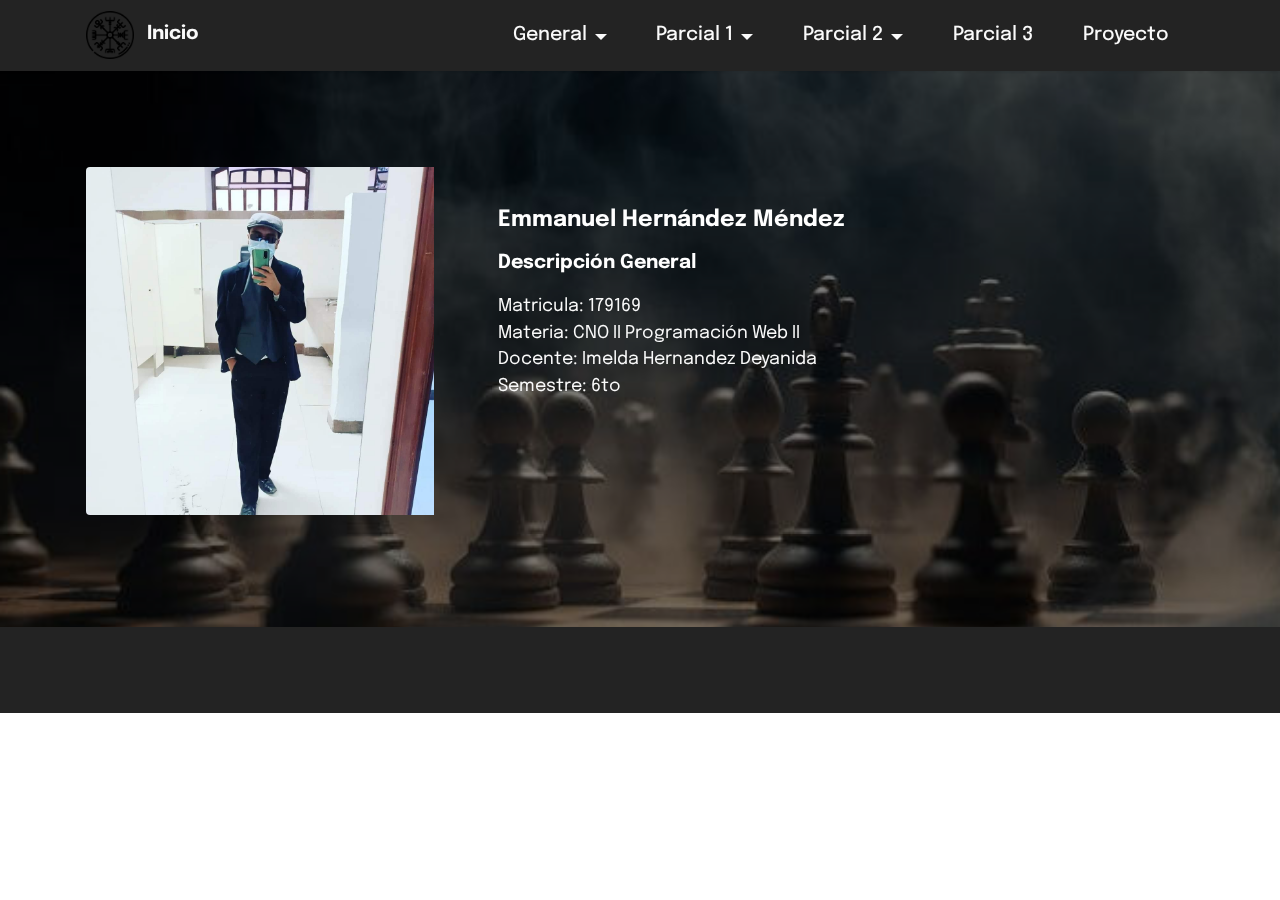
==== commit 1eb60c29: "Add files via upload" ====
--- a/index.html
+++ b/index.html
@@ -51,7 +51,7 @@
             </button>
             <div class="collapse navbar-collapse" id="navbarSupportedContent">
                 <ul class="navbar-nav nav-dropdown nav-right" data-app-modern-menu="true"><li class="nav-item dropdown"><a class="nav-link link text-white text-primary dropdown-toggle display-4" href="#top" data-toggle="dropdown-submenu" data-bs-toggle="dropdown" data-bs-auto-close="outside" aria-expanded="false">General</a><div class="dropdown-menu" aria-labelledby="dropdown-563"><a class="text-white text-primary dropdown-item display-4" href="objetivo.html">Objetivos</a><a class="text-white text-primary dropdown-item display-4" href="competencias.html">Competencias</a><a class="text-white text-primary dropdown-item display-4" href="temas.html">Temas</a></div></li>
-                    <li class="nav-item dropdown"><a class="nav-link link text-white text-primary dropdown-toggle display-4" href="index.html#features20-4" data-toggle="dropdown-submenu" data-bs-toggle="dropdown" data-bs-auto-close="outside" aria-expanded="false">Parcial 1<br></a><div class="dropdown-menu" aria-labelledby="dropdown-432"><a class="text-white text-primary dropdown-item display-4" href="Practica1P1.html" aria-expanded="false">Practica 1</a><a class="text-white text-primary dropdown-item display-4" href="Practica2P1.html" aria-expanded="false">Practica 2</a></div></li><li class="nav-item"><a class="nav-link link text-white text-primary show display-4" href="index.html#features20-4">Parcial 2<br></a></li><li class="nav-item"><a class="nav-link link text-white text-primary show display-4" href="index.html#features20-4">Parcial 3<br></a></li><li class="nav-item"><a class="nav-link link text-white text-primary show display-4" href="index.html#features20-4">Proyecto</a></li></ul>
+                    <li class="nav-item dropdown"><a class="nav-link link text-white text-primary dropdown-toggle display-4" href="index.html#features20-4" data-toggle="dropdown-submenu" data-bs-toggle="dropdown" data-bs-auto-close="outside" aria-expanded="false">Parcial 1<br></a><div class="dropdown-menu" aria-labelledby="dropdown-432"><a class="text-white text-primary dropdown-item display-4" href="Practica1P1.html" aria-expanded="false">Practica 1</a><a class="text-white text-primary dropdown-item display-4" href="Practica2P1.html" aria-expanded="false">Practica 2</a><a class="text-white text-primary dropdown-item display-4" href="Examen1.html">Examen 1</a></div></li><li class="nav-item dropdown"><a class="nav-link link text-white text-primary dropdown-toggle display-4" href="index.html#features20-4" data-toggle="dropdown-submenu" data-bs-toggle="dropdown" data-bs-auto-close="outside" aria-expanded="false">Parcial 2<br></a><div class="dropdown-menu" aria-labelledby="dropdown-157"><a class="text-white text-primary show dropdown-item display-4" href="Practica 1 P2.html">Practica 1</a></div></li><li class="nav-item"><a class="nav-link link text-white text-primary show display-4" href="index.html#features20-4">Parcial 3<br></a></li><li class="nav-item"><a class="nav-link link text-white text-primary show display-4" href="index.html#features20-4">Proyecto</a></li></ul>
                 
                 
             </div>
--- a/assets/mobirise/css/mbr-additional.css
+++ b/assets/mobirise/css/mbr-additional.css
@@ -2253,13 +2253,13 @@
     left: -1rem;
   }
 }
-.cid-u4SuTohbxy {
+.cid-u52Kh8x06h {
   background-image: url("../../../assets/images/360-f-595800010-zwii5msggzchx5emt1mlhljdtwbcq9tv.jpg");
 }
-.cid-u4SuTohbxy .mbr-fallback-image.disabled {
+.cid-u52Kh8x06h .mbr-fallback-image.disabled {
   display: none;
 }
-.cid-u4SuTohbxy .mbr-fallback-image {
+.cid-u52Kh8x06h .mbr-fallback-image {
   display: block;
   background-size: cover;
   background-position: center center;
@@ -2268,12 +2268,13 @@
   position: absolute;
   top: 0;
 }
-.cid-u4SuTohbxy .mbr-section-title {
+.cid-u52Kh8x06h .mbr-section-title {
   color: #ffffff;
 }
-.cid-u4SuTohbxy .mbr-text,
-.cid-u4SuTohbxy .mbr-section-btn {
+.cid-u52Kh8x06h .mbr-text,
+.cid-u52Kh8x06h .mbr-section-btn {
   color: #ffffff;
+  text-align: left;
 }
 .cid-u4ACtbRySn {
   padding-top: 30px;
@@ -3000,3 +3001,751 @@
     left: -1rem;
   }
 }
+.cid-u5dJR2x6ru {
+  background-image: url("../../../assets/images/360-f-595800010-zwii5msggzchx5emt1mlhljdtwbcq9tv.jpg");
+}
+.cid-u5dJR2x6ru .mbr-fallback-image.disabled {
+  display: none;
+}
+.cid-u5dJR2x6ru .mbr-fallback-image {
+  display: block;
+  background-size: cover;
+  background-position: center center;
+  width: 100%;
+  height: 100%;
+  position: absolute;
+  top: 0;
+}
+.cid-u5dJR2x6ru .mbr-section-title {
+  color: #ffffff;
+}
+.cid-u5dJR2x6ru .mbr-text,
+.cid-u5dJR2x6ru .mbr-section-btn {
+  color: #ffffff;
+  text-align: left;
+}
+.cid-u4ACtbRySn {
+  padding-top: 30px;
+  padding-bottom: 30px;
+  background-color: #232323;
+  overflow: hidden;
+}
+.cid-u4FiSrzknb .navbar-dropdown {
+  position: relative !important;
+}
+.cid-u4FiSrzknb .dropdown-item:before {
+  font-family: Moririse2 !important;
+  content: "\e966";
+  display: inline-block;
+  width: 0;
+  position: absolute;
+  left: 1rem;
+  top: 0.5rem;
+  margin-right: 0.5rem;
+  line-height: 1;
+  font-size: inherit;
+  vertical-align: middle;
+  text-align: center;
+  overflow: hidden;
+  transform: scale(0, 1);
+  transition: all 0.25s ease-in-out;
+}
+.cid-u4FiSrzknb .dropdown-menu {
+  padding: 0;
+  border-radius: 4px;
+  box-shadow: 0 1px 3px 0 rgba(0, 0, 0, 0.1);
+}
+.cid-u4FiSrzknb .dropdown-item {
+  border-bottom: 1px solid #e6e6e6;
+}
+.cid-u4FiSrzknb .dropdown-item:hover,
+.cid-u4FiSrzknb .dropdown-item:focus {
+  background: #c37a7a !important;
+  color: white !important;
+}
+.cid-u4FiSrzknb .dropdown-item:first-child {
+  border-top-left-radius: 4px;
+  border-top-right-radius: 4px;
+}
+.cid-u4FiSrzknb .dropdown-item:last-child {
+  border-bottom: none;
+  border-bottom-left-radius: 4px;
+  border-bottom-right-radius: 4px;
+}
+.cid-u4FiSrzknb .nav-dropdown .link {
+  padding: 0 0.3em !important;
+  margin: 0.667em 1em !important;
+}
+.cid-u4FiSrzknb .nav-dropdown .link.dropdown-toggle::after {
+  margin-left: 0.5rem;
+  margin-top: 0.2rem;
+}
+.cid-u4FiSrzknb .nav-link {
+  position: relative;
+}
+.cid-u4FiSrzknb .container {
+  display: flex;
+  margin: auto;
+}
+.cid-u4FiSrzknb .iconfont-wrapper {
+  color: #000000 !important;
+  font-size: 1.5rem;
+  padding-right: 0.5rem;
+}
+.cid-u4FiSrzknb .dropdown-menu,
+.cid-u4FiSrzknb .navbar.opened {
+  background: #232323 !important;
+}
+.cid-u4FiSrzknb .nav-item:focus,
+.cid-u4FiSrzknb .nav-link:focus {
+  outline: none;
+}
+.cid-u4FiSrzknb .dropdown .dropdown-menu .dropdown-item {
+  width: auto;
+  transition: all 0.25s ease-in-out;
+}
+.cid-u4FiSrzknb .dropdown .dropdown-menu .dropdown-item::after {
+  right: 0.5rem;
+}
+.cid-u4FiSrzknb .dropdown .dropdown-menu .dropdown-item .mbr-iconfont {
+  margin-right: 0.5rem;
+  vertical-align: sub;
+}
+.cid-u4FiSrzknb .dropdown .dropdown-menu .dropdown-item .mbr-iconfont:before {
+  display: inline-block;
+  transform: scale(1, 1);
+  transition: all 0.25s ease-in-out;
+}
+.cid-u4FiSrzknb .collapsed .dropdown-menu .dropdown-item:before {
+  display: none;
+}
+.cid-u4FiSrzknb .collapsed .dropdown .dropdown-menu .dropdown-item {
+  padding: 0.235em 1.5em 0.235em 1.5em !important;
+  transition: none;
+  margin: 0 !important;
+}
+.cid-u4FiSrzknb .navbar {
+  min-height: 70px;
+  transition: all 0.3s;
+  border-bottom: 1px solid transparent;
+  box-shadow: 0 1px 3px 0 rgba(0, 0, 0, 0.1);
+  background: #232323;
+}
+.cid-u4FiSrzknb .navbar.opened {
+  transition: all 0.3s;
+}
+.cid-u4FiSrzknb .navbar .dropdown-item {
+  padding: 0.5rem 1.8rem;
+}
+.cid-u4FiSrzknb .navbar .navbar-logo img {
+  width: auto;
+}
+.cid-u4FiSrzknb .navbar .navbar-collapse {
+  justify-content: flex-end;
+  z-index: 1;
+}
+.cid-u4FiSrzknb .navbar.collapsed {
+  justify-content: center;
+}
+.cid-u4FiSrzknb .navbar.collapsed .nav-item .nav-link::before {
+  display: none;
+}
+.cid-u4FiSrzknb .navbar.collapsed.opened .dropdown-menu {
+  top: 0;
+}
+@media (min-width: 992px) {
+  .cid-u4FiSrzknb .navbar.collapsed.opened:not(.navbar-short) .navbar-collapse {
+    max-height: calc(98.5vh - 3rem);
+  }
+}
+.cid-u4FiSrzknb .navbar.collapsed .dropdown-menu .dropdown-submenu {
+  left: 0 !important;
+}
+.cid-u4FiSrzknb .navbar.collapsed .dropdown-menu .dropdown-item:after {
+  right: auto;
+}
+.cid-u4FiSrzknb .navbar.collapsed .dropdown-menu .dropdown-toggle[data-toggle="dropdown-submenu"]:after {
+  margin-left: 0.5rem;
+  margin-top: 0.2rem;
+  border-top: 0.35em solid;
+  border-right: 0.35em solid transparent;
+  border-left: 0.35em solid transparent;
+  border-bottom: 0;
+  top: 41%;
+}
+.cid-u4FiSrzknb .navbar.collapsed ul.navbar-nav li {
+  margin: auto;
+}
+.cid-u4FiSrzknb .navbar.collapsed .dropdown-menu .dropdown-item {
+  padding: 0.25rem 1.5rem;
+  text-align: center;
+}
+.cid-u4FiSrzknb .navbar.collapsed .icons-menu {
+  padding-left: 0;
+  padding-right: 0;
+  padding-top: 0.5rem;
+  padding-bottom: 0.5rem;
+}
+@media (max-width: 991px) {
+  .cid-u4FiSrzknb .navbar .nav-item .nav-link::before {
+    display: none;
+  }
+  .cid-u4FiSrzknb .navbar.opened .dropdown-menu {
+    top: 0;
+  }
+  .cid-u4FiSrzknb .navbar .dropdown-menu .dropdown-submenu {
+    left: 0 !important;
+  }
+  .cid-u4FiSrzknb .navbar .dropdown-menu .dropdown-item:after {
+    right: auto;
+  }
+  .cid-u4FiSrzknb .navbar .dropdown-menu .dropdown-toggle[data-toggle="dropdown-submenu"]:after {
+    margin-left: 0.5rem;
+    margin-top: 0.2rem;
+    border-top: 0.35em solid;
+    border-right: 0.35em solid transparent;
+    border-left: 0.35em solid transparent;
+    border-bottom: 0;
+    top: 40%;
+  }
+  .cid-u4FiSrzknb .navbar .navbar-logo img {
+    height: 3rem !important;
+  }
+  .cid-u4FiSrzknb .navbar ul.navbar-nav li {
+    margin: auto;
+  }
+  .cid-u4FiSrzknb .navbar .dropdown-menu .dropdown-item {
+    padding: 0.25rem 1.5rem !important;
+    text-align: center;
+  }
+  .cid-u4FiSrzknb .navbar .navbar-brand {
+    flex-shrink: initial;
+    flex-basis: auto;
+    word-break: break-word;
+    padding-right: 2rem;
+  }
+  .cid-u4FiSrzknb .navbar .navbar-toggler {
+    flex-basis: auto;
+  }
+  .cid-u4FiSrzknb .navbar .icons-menu {
+    padding-left: 0;
+    padding-top: 0.5rem;
+    padding-bottom: 0.5rem;
+  }
+}
+.cid-u4FiSrzknb .navbar.navbar-short {
+  min-height: 60px;
+}
+.cid-u4FiSrzknb .navbar.navbar-short .navbar-logo img {
+  height: 2.5rem !important;
+}
+.cid-u4FiSrzknb .navbar.navbar-short .navbar-brand {
+  min-height: 60px;
+  padding: 0;
+}
+.cid-u4FiSrzknb .navbar-brand {
+  min-height: 70px;
+  flex-shrink: 0;
+  align-items: center;
+  margin-right: 0;
+  padding: 10px 0;
+  transition: all 0.3s;
+  word-break: break-word;
+  z-index: 1;
+}
+.cid-u4FiSrzknb .navbar-brand .navbar-caption {
+  line-height: inherit !important;
+}
+.cid-u4FiSrzknb .navbar-brand .navbar-logo a {
+  outline: none;
+}
+.cid-u4FiSrzknb .dropdown-item.active,
+.cid-u4FiSrzknb .dropdown-item:active {
+  background-color: transparent;
+}
+.cid-u4FiSrzknb .navbar-expand-lg .navbar-nav .nav-link {
+  padding: 0;
+}
+.cid-u4FiSrzknb .nav-dropdown .link.dropdown-toggle {
+  margin-right: 1.667em;
+}
+.cid-u4FiSrzknb .nav-dropdown .link.dropdown-toggle[aria-expanded="true"] {
+  margin-right: 0;
+  padding: 0.667em 1.667em;
+}
+.cid-u4FiSrzknb .navbar.navbar-expand-lg .dropdown .dropdown-menu {
+  background: #232323;
+}
+.cid-u4FiSrzknb .navbar.navbar-expand-lg .dropdown .dropdown-menu .dropdown-submenu {
+  margin: 0;
+  left: 100%;
+}
+.cid-u4FiSrzknb .navbar .dropdown.open > .dropdown-menu {
+  display: block;
+}
+.cid-u4FiSrzknb ul.navbar-nav {
+  flex-wrap: wrap;
+}
+.cid-u4FiSrzknb .navbar-buttons {
+  text-align: center;
+  min-width: 170px;
+}
+.cid-u4FiSrzknb button.navbar-toggler {
+  outline: none;
+  width: 31px;
+  height: 20px;
+  cursor: pointer;
+  transition: all 0.2s;
+  position: relative;
+  align-self: center;
+}
+.cid-u4FiSrzknb button.navbar-toggler .hamburger span {
+  position: absolute;
+  right: 0;
+  width: 30px;
+  height: 2px;
+  border-right: 5px;
+  background-color: #fafafa;
+}
+.cid-u4FiSrzknb button.navbar-toggler .hamburger span:nth-child(1) {
+  top: 0;
+  transition: all 0.2s;
+}
+.cid-u4FiSrzknb button.navbar-toggler .hamburger span:nth-child(2) {
+  top: 8px;
+  transition: all 0.15s;
+}
+.cid-u4FiSrzknb button.navbar-toggler .hamburger span:nth-child(3) {
+  top: 8px;
+  transition: all 0.15s;
+}
+.cid-u4FiSrzknb button.navbar-toggler .hamburger span:nth-child(4) {
+  top: 16px;
+  transition: all 0.2s;
+}
+.cid-u4FiSrzknb nav.opened .hamburger span:nth-child(1) {
+  top: 8px;
+  width: 0;
+  opacity: 0;
+  right: 50%;
+  transition: all 0.2s;
+}
+.cid-u4FiSrzknb nav.opened .hamburger span:nth-child(2) {
+  transform: rotate(45deg);
+  transition: all 0.25s;
+}
+.cid-u4FiSrzknb nav.opened .hamburger span:nth-child(3) {
+  transform: rotate(-45deg);
+  transition: all 0.25s;
+}
+.cid-u4FiSrzknb nav.opened .hamburger span:nth-child(4) {
+  top: 8px;
+  width: 0;
+  opacity: 0;
+  right: 50%;
+  transition: all 0.2s;
+}
+.cid-u4FiSrzknb .navbar-dropdown {
+  padding: 0 1rem;
+}
+.cid-u4FiSrzknb a.nav-link {
+  display: flex;
+  align-items: center;
+  justify-content: center;
+}
+.cid-u4FiSrzknb .icons-menu {
+  flex-wrap: nowrap;
+  display: flex;
+  justify-content: center;
+  padding-left: 1rem;
+  padding-right: 1rem;
+  padding-top: 0.3rem;
+  text-align: center;
+}
+@media screen and (-ms-high-contrast: active), (-ms-high-contrast: none) {
+  .cid-u4FiSrzknb .navbar {
+    height: 70px;
+  }
+  .cid-u4FiSrzknb .navbar.opened {
+    height: auto;
+  }
+  .cid-u4FiSrzknb .nav-item .nav-link:hover::before {
+    width: 175%;
+    max-width: calc(100% + 2rem);
+    left: -1rem;
+  }
+}
+.cid-u6yEOmg6ZZ {
+  background-image: url("../../../assets/images/360-f-595800010-zwii5msggzchx5emt1mlhljdtwbcq9tv.jpg");
+}
+.cid-u6yEOmg6ZZ .mbr-fallback-image.disabled {
+  display: none;
+}
+.cid-u6yEOmg6ZZ .mbr-fallback-image {
+  display: block;
+  background-size: cover;
+  background-position: center center;
+  width: 100%;
+  height: 100%;
+  position: absolute;
+  top: 0;
+}
+.cid-u6yEOmg6ZZ .mbr-section-title {
+  color: #ffffff;
+}
+.cid-u6yEOmg6ZZ .mbr-text,
+.cid-u6yEOmg6ZZ .mbr-section-btn {
+  color: #ffffff;
+  text-align: left;
+}
+.cid-u6yEOmM6rD {
+  padding-top: 30px;
+  padding-bottom: 30px;
+  background-color: #232323;
+  overflow: hidden;
+}
+.cid-u6yEOn8ro0 .navbar-dropdown {
+  position: relative !important;
+}
+.cid-u6yEOn8ro0 .dropdown-item:before {
+  font-family: Moririse2 !important;
+  content: "\e966";
+  display: inline-block;
+  width: 0;
+  position: absolute;
+  left: 1rem;
+  top: 0.5rem;
+  margin-right: 0.5rem;
+  line-height: 1;
+  font-size: inherit;
+  vertical-align: middle;
+  text-align: center;
+  overflow: hidden;
+  transform: scale(0, 1);
+  transition: all 0.25s ease-in-out;
+}
+.cid-u6yEOn8ro0 .dropdown-menu {
+  padding: 0;
+  border-radius: 4px;
+  box-shadow: 0 1px 3px 0 rgba(0, 0, 0, 0.1);
+}
+.cid-u6yEOn8ro0 .dropdown-item {
+  border-bottom: 1px solid #e6e6e6;
+}
+.cid-u6yEOn8ro0 .dropdown-item:hover,
+.cid-u6yEOn8ro0 .dropdown-item:focus {
+  background: #c37a7a !important;
+  color: white !important;
+}
+.cid-u6yEOn8ro0 .dropdown-item:first-child {
+  border-top-left-radius: 4px;
+  border-top-right-radius: 4px;
+}
+.cid-u6yEOn8ro0 .dropdown-item:last-child {
+  border-bottom: none;
+  border-bottom-left-radius: 4px;
+  border-bottom-right-radius: 4px;
+}
+.cid-u6yEOn8ro0 .nav-dropdown .link {
+  padding: 0 0.3em !important;
+  margin: 0.667em 1em !important;
+}
+.cid-u6yEOn8ro0 .nav-dropdown .link.dropdown-toggle::after {
+  margin-left: 0.5rem;
+  margin-top: 0.2rem;
+}
+.cid-u6yEOn8ro0 .nav-link {
+  position: relative;
+}
+.cid-u6yEOn8ro0 .container {
+  display: flex;
+  margin: auto;
+}
+.cid-u6yEOn8ro0 .iconfont-wrapper {
+  color: #000000 !important;
+  font-size: 1.5rem;
+  padding-right: 0.5rem;
+}
+.cid-u6yEOn8ro0 .dropdown-menu,
+.cid-u6yEOn8ro0 .navbar.opened {
+  background: #232323 !important;
+}
+.cid-u6yEOn8ro0 .nav-item:focus,
+.cid-u6yEOn8ro0 .nav-link:focus {
+  outline: none;
+}
+.cid-u6yEOn8ro0 .dropdown .dropdown-menu .dropdown-item {
+  width: auto;
+  transition: all 0.25s ease-in-out;
+}
+.cid-u6yEOn8ro0 .dropdown .dropdown-menu .dropdown-item::after {
+  right: 0.5rem;
+}
+.cid-u6yEOn8ro0 .dropdown .dropdown-menu .dropdown-item .mbr-iconfont {
+  margin-right: 0.5rem;
+  vertical-align: sub;
+}
+.cid-u6yEOn8ro0 .dropdown .dropdown-menu .dropdown-item .mbr-iconfont:before {
+  display: inline-block;
+  transform: scale(1, 1);
+  transition: all 0.25s ease-in-out;
+}
+.cid-u6yEOn8ro0 .collapsed .dropdown-menu .dropdown-item:before {
+  display: none;
+}
+.cid-u6yEOn8ro0 .collapsed .dropdown .dropdown-menu .dropdown-item {
+  padding: 0.235em 1.5em 0.235em 1.5em !important;
+  transition: none;
+  margin: 0 !important;
+}
+.cid-u6yEOn8ro0 .navbar {
+  min-height: 70px;
+  transition: all 0.3s;
+  border-bottom: 1px solid transparent;
+  box-shadow: 0 1px 3px 0 rgba(0, 0, 0, 0.1);
+  background: #232323;
+}
+.cid-u6yEOn8ro0 .navbar.opened {
+  transition: all 0.3s;
+}
+.cid-u6yEOn8ro0 .navbar .dropdown-item {
+  padding: 0.5rem 1.8rem;
+}
+.cid-u6yEOn8ro0 .navbar .navbar-logo img {
+  width: auto;
+}
+.cid-u6yEOn8ro0 .navbar .navbar-collapse {
+  justify-content: flex-end;
+  z-index: 1;
+}
+.cid-u6yEOn8ro0 .navbar.collapsed {
+  justify-content: center;
+}
+.cid-u6yEOn8ro0 .navbar.collapsed .nav-item .nav-link::before {
+  display: none;
+}
+.cid-u6yEOn8ro0 .navbar.collapsed.opened .dropdown-menu {
+  top: 0;
+}
+@media (min-width: 992px) {
+  .cid-u6yEOn8ro0 .navbar.collapsed.opened:not(.navbar-short) .navbar-collapse {
+    max-height: calc(98.5vh - 3rem);
+  }
+}
+.cid-u6yEOn8ro0 .navbar.collapsed .dropdown-menu .dropdown-submenu {
+  left: 0 !important;
+}
+.cid-u6yEOn8ro0 .navbar.collapsed .dropdown-menu .dropdown-item:after {
+  right: auto;
+}
+.cid-u6yEOn8ro0 .navbar.collapsed .dropdown-menu .dropdown-toggle[data-toggle="dropdown-submenu"]:after {
+  margin-left: 0.5rem;
+  margin-top: 0.2rem;
+  border-top: 0.35em solid;
+  border-right: 0.35em solid transparent;
+  border-left: 0.35em solid transparent;
+  border-bottom: 0;
+  top: 41%;
+}
+.cid-u6yEOn8ro0 .navbar.collapsed ul.navbar-nav li {
+  margin: auto;
+}
+.cid-u6yEOn8ro0 .navbar.collapsed .dropdown-menu .dropdown-item {
+  padding: 0.25rem 1.5rem;
+  text-align: center;
+}
+.cid-u6yEOn8ro0 .navbar.collapsed .icons-menu {
+  padding-left: 0;
+  padding-right: 0;
+  padding-top: 0.5rem;
+  padding-bottom: 0.5rem;
+}
+@media (max-width: 991px) {
+  .cid-u6yEOn8ro0 .navbar .nav-item .nav-link::before {
+    display: none;
+  }
+  .cid-u6yEOn8ro0 .navbar.opened .dropdown-menu {
+    top: 0;
+  }
+  .cid-u6yEOn8ro0 .navbar .dropdown-menu .dropdown-submenu {
+    left: 0 !important;
+  }
+  .cid-u6yEOn8ro0 .navbar .dropdown-menu .dropdown-item:after {
+    right: auto;
+  }
+  .cid-u6yEOn8ro0 .navbar .dropdown-menu .dropdown-toggle[data-toggle="dropdown-submenu"]:after {
+    margin-left: 0.5rem;
+    margin-top: 0.2rem;
+    border-top: 0.35em solid;
+    border-right: 0.35em solid transparent;
+    border-left: 0.35em solid transparent;
+    border-bottom: 0;
+    top: 40%;
+  }
+  .cid-u6yEOn8ro0 .navbar .navbar-logo img {
+    height: 3rem !important;
+  }
+  .cid-u6yEOn8ro0 .navbar ul.navbar-nav li {
+    margin: auto;
+  }
+  .cid-u6yEOn8ro0 .navbar .dropdown-menu .dropdown-item {
+    padding: 0.25rem 1.5rem !important;
+    text-align: center;
+  }
+  .cid-u6yEOn8ro0 .navbar .navbar-brand {
+    flex-shrink: initial;
+    flex-basis: auto;
+    word-break: break-word;
+    padding-right: 2rem;
+  }
+  .cid-u6yEOn8ro0 .navbar .navbar-toggler {
+    flex-basis: auto;
+  }
+  .cid-u6yEOn8ro0 .navbar .icons-menu {
+    padding-left: 0;
+    padding-top: 0.5rem;
+    padding-bottom: 0.5rem;
+  }
+}
+.cid-u6yEOn8ro0 .navbar.navbar-short {
+  min-height: 60px;
+}
+.cid-u6yEOn8ro0 .navbar.navbar-short .navbar-logo img {
+  height: 2.5rem !important;
+}
+.cid-u6yEOn8ro0 .navbar.navbar-short .navbar-brand {
+  min-height: 60px;
+  padding: 0;
+}
+.cid-u6yEOn8ro0 .navbar-brand {
+  min-height: 70px;
+  flex-shrink: 0;
+  align-items: center;
+  margin-right: 0;
+  padding: 10px 0;
+  transition: all 0.3s;
+  word-break: break-word;
+  z-index: 1;
+}
+.cid-u6yEOn8ro0 .navbar-brand .navbar-caption {
+  line-height: inherit !important;
+}
+.cid-u6yEOn8ro0 .navbar-brand .navbar-logo a {
+  outline: none;
+}
+.cid-u6yEOn8ro0 .dropdown-item.active,
+.cid-u6yEOn8ro0 .dropdown-item:active {
+  background-color: transparent;
+}
+.cid-u6yEOn8ro0 .navbar-expand-lg .navbar-nav .nav-link {
+  padding: 0;
+}
+.cid-u6yEOn8ro0 .nav-dropdown .link.dropdown-toggle {
+  margin-right: 1.667em;
+}
+.cid-u6yEOn8ro0 .nav-dropdown .link.dropdown-toggle[aria-expanded="true"] {
+  margin-right: 0;
+  padding: 0.667em 1.667em;
+}
+.cid-u6yEOn8ro0 .navbar.navbar-expand-lg .dropdown .dropdown-menu {
+  background: #232323;
+}
+.cid-u6yEOn8ro0 .navbar.navbar-expand-lg .dropdown .dropdown-menu .dropdown-submenu {
+  margin: 0;
+  left: 100%;
+}
+.cid-u6yEOn8ro0 .navbar .dropdown.open > .dropdown-menu {
+  display: block;
+}
+.cid-u6yEOn8ro0 ul.navbar-nav {
+  flex-wrap: wrap;
+}
+.cid-u6yEOn8ro0 .navbar-buttons {
+  text-align: center;
+  min-width: 170px;
+}
+.cid-u6yEOn8ro0 button.navbar-toggler {
+  outline: none;
+  width: 31px;
+  height: 20px;
+  cursor: pointer;
+  transition: all 0.2s;
+  position: relative;
+  align-self: center;
+}
+.cid-u6yEOn8ro0 button.navbar-toggler .hamburger span {
+  position: absolute;
+  right: 0;
+  width: 30px;
+  height: 2px;
+  border-right: 5px;
+  background-color: #fafafa;
+}
+.cid-u6yEOn8ro0 button.navbar-toggler .hamburger span:nth-child(1) {
+  top: 0;
+  transition: all 0.2s;
+}
+.cid-u6yEOn8ro0 button.navbar-toggler .hamburger span:nth-child(2) {
+  top: 8px;
+  transition: all 0.15s;
+}
+.cid-u6yEOn8ro0 button.navbar-toggler .hamburger span:nth-child(3) {
+  top: 8px;
+  transition: all 0.15s;
+}
+.cid-u6yEOn8ro0 button.navbar-toggler .hamburger span:nth-child(4) {
+  top: 16px;
+  transition: all 0.2s;
+}
+.cid-u6yEOn8ro0 nav.opened .hamburger span:nth-child(1) {
+  top: 8px;
+  width: 0;
+  opacity: 0;
+  right: 50%;
+  transition: all 0.2s;
+}
+.cid-u6yEOn8ro0 nav.opened .hamburger span:nth-child(2) {
+  transform: rotate(45deg);
+  transition: all 0.25s;
+}
+.cid-u6yEOn8ro0 nav.opened .hamburger span:nth-child(3) {
+  transform: rotate(-45deg);
+  transition: all 0.25s;
+}
+.cid-u6yEOn8ro0 nav.opened .hamburger span:nth-child(4) {
+  top: 8px;
+  width: 0;
+  opacity: 0;
+  right: 50%;
+  transition: all 0.2s;
+}
+.cid-u6yEOn8ro0 .navbar-dropdown {
+  padding: 0 1rem;
+}
+.cid-u6yEOn8ro0 a.nav-link {
+  display: flex;
+  align-items: center;
+  justify-content: center;
+}
+.cid-u6yEOn8ro0 .icons-menu {
+  flex-wrap: nowrap;
+  display: flex;
+  justify-content: center;
+  padding-left: 1rem;
+  padding-right: 1rem;
+  padding-top: 0.3rem;
+  text-align: center;
+}
+@media screen and (-ms-high-contrast: active), (-ms-high-contrast: none) {
+  .cid-u6yEOn8ro0 .navbar {
+    height: 70px;
+  }
+  .cid-u6yEOn8ro0 .navbar.opened {
+    height: auto;
+  }
+  .cid-u6yEOn8ro0 .nav-item .nav-link:hover::before {
+    width: 175%;
+    max-width: calc(100% + 2rem);
+    left: -1rem;
+  }
+}
--- a/assets/mobirise/css/mbr-additional.css
+++ b/assets/mobirise/css/mbr-additional.css
@@ -2253,13 +2253,13 @@
     left: -1rem;
   }
 }
-.cid-u4SuTohbxy {
+.cid-u52Kh8x06h {
   background-image: url("../../../assets/images/360-f-595800010-zwii5msggzchx5emt1mlhljdtwbcq9tv.jpg");
 }
-.cid-u4SuTohbxy .mbr-fallback-image.disabled {
+.cid-u52Kh8x06h .mbr-fallback-image.disabled {
   display: none;
 }
-.cid-u4SuTohbxy .mbr-fallback-image {
+.cid-u52Kh8x06h .mbr-fallback-image {
   display: block;
   background-size: cover;
   background-position: center center;
@@ -2268,12 +2268,13 @@
   position: absolute;
   top: 0;
 }
-.cid-u4SuTohbxy .mbr-section-title {
+.cid-u52Kh8x06h .mbr-section-title {
   color: #ffffff;
 }
-.cid-u4SuTohbxy .mbr-text,
-.cid-u4SuTohbxy .mbr-section-btn {
+.cid-u52Kh8x06h .mbr-text,
+.cid-u52Kh8x06h .mbr-section-btn {
   color: #ffffff;
+  text-align: left;
 }
 .cid-u4ACtbRySn {
   padding-top: 30px;
@@ -3000,3 +3001,751 @@
     left: -1rem;
   }
 }
+.cid-u5dJR2x6ru {
+  background-image: url("../../../assets/images/360-f-595800010-zwii5msggzchx5emt1mlhljdtwbcq9tv.jpg");
+}
+.cid-u5dJR2x6ru .mbr-fallback-image.disabled {
+  display: none;
+}
+.cid-u5dJR2x6ru .mbr-fallback-image {
+  display: block;
+  background-size: cover;
+  background-position: center center;
+  width: 100%;
+  height: 100%;
+  position: absolute;
+  top: 0;
+}
+.cid-u5dJR2x6ru .mbr-section-title {
+  color: #ffffff;
+}
+.cid-u5dJR2x6ru .mbr-text,
+.cid-u5dJR2x6ru .mbr-section-btn {
+  color: #ffffff;
+  text-align: left;
+}
+.cid-u4ACtbRySn {
+  padding-top: 30px;
+  padding-bottom: 30px;
+  background-color: #232323;
+  overflow: hidden;
+}
+.cid-u4FiSrzknb .navbar-dropdown {
+  position: relative !important;
+}
+.cid-u4FiSrzknb .dropdown-item:before {
+  font-family: Moririse2 !important;
+  content: "\e966";
+  display: inline-block;
+  width: 0;
+  position: absolute;
+  left: 1rem;
+  top: 0.5rem;
+  margin-right: 0.5rem;
+  line-height: 1;
+  font-size: inherit;
+  vertical-align: middle;
+  text-align: center;
+  overflow: hidden;
+  transform: scale(0, 1);
+  transition: all 0.25s ease-in-out;
+}
+.cid-u4FiSrzknb .dropdown-menu {
+  padding: 0;
+  border-radius: 4px;
+  box-shadow: 0 1px 3px 0 rgba(0, 0, 0, 0.1);
+}
+.cid-u4FiSrzknb .dropdown-item {
+  border-bottom: 1px solid #e6e6e6;
+}
+.cid-u4FiSrzknb .dropdown-item:hover,
+.cid-u4FiSrzknb .dropdown-item:focus {
+  background: #c37a7a !important;
+  color: white !important;
+}
+.cid-u4FiSrzknb .dropdown-item:first-child {
+  border-top-left-radius: 4px;
+  border-top-right-radius: 4px;
+}
+.cid-u4FiSrzknb .dropdown-item:last-child {
+  border-bottom: none;
+  border-bottom-left-radius: 4px;
+  border-bottom-right-radius: 4px;
+}
+.cid-u4FiSrzknb .nav-dropdown .link {
+  padding: 0 0.3em !important;
+  margin: 0.667em 1em !important;
+}
+.cid-u4FiSrzknb .nav-dropdown .link.dropdown-toggle::after {
+  margin-left: 0.5rem;
+  margin-top: 0.2rem;
+}
+.cid-u4FiSrzknb .nav-link {
+  position: relative;
+}
+.cid-u4FiSrzknb .container {
+  display: flex;
+  margin: auto;
+}
+.cid-u4FiSrzknb .iconfont-wrapper {
+  color: #000000 !important;
+  font-size: 1.5rem;
+  padding-right: 0.5rem;
+}
+.cid-u4FiSrzknb .dropdown-menu,
+.cid-u4FiSrzknb .navbar.opened {
+  background: #232323 !important;
+}
+.cid-u4FiSrzknb .nav-item:focus,
+.cid-u4FiSrzknb .nav-link:focus {
+  outline: none;
+}
+.cid-u4FiSrzknb .dropdown .dropdown-menu .dropdown-item {
+  width: auto;
+  transition: all 0.25s ease-in-out;
+}
+.cid-u4FiSrzknb .dropdown .dropdown-menu .dropdown-item::after {
+  right: 0.5rem;
+}
+.cid-u4FiSrzknb .dropdown .dropdown-menu .dropdown-item .mbr-iconfont {
+  margin-right: 0.5rem;
+  vertical-align: sub;
+}
+.cid-u4FiSrzknb .dropdown .dropdown-menu .dropdown-item .mbr-iconfont:before {
+  display: inline-block;
+  transform: scale(1, 1);
+  transition: all 0.25s ease-in-out;
+}
+.cid-u4FiSrzknb .collapsed .dropdown-menu .dropdown-item:before {
+  display: none;
+}
+.cid-u4FiSrzknb .collapsed .dropdown .dropdown-menu .dropdown-item {
+  padding: 0.235em 1.5em 0.235em 1.5em !important;
+  transition: none;
+  margin: 0 !important;
+}
+.cid-u4FiSrzknb .navbar {
+  min-height: 70px;
+  transition: all 0.3s;
+  border-bottom: 1px solid transparent;
+  box-shadow: 0 1px 3px 0 rgba(0, 0, 0, 0.1);
+  background: #232323;
+}
+.cid-u4FiSrzknb .navbar.opened {
+  transition: all 0.3s;
+}
+.cid-u4FiSrzknb .navbar .dropdown-item {
+  padding: 0.5rem 1.8rem;
+}
+.cid-u4FiSrzknb .navbar .navbar-logo img {
+  width: auto;
+}
+.cid-u4FiSrzknb .navbar .navbar-collapse {
+  justify-content: flex-end;
+  z-index: 1;
+}
+.cid-u4FiSrzknb .navbar.collapsed {
+  justify-content: center;
+}
+.cid-u4FiSrzknb .navbar.collapsed .nav-item .nav-link::before {
+  display: none;
+}
+.cid-u4FiSrzknb .navbar.collapsed.opened .dropdown-menu {
+  top: 0;
+}
+@media (min-width: 992px) {
+  .cid-u4FiSrzknb .navbar.collapsed.opened:not(.navbar-short) .navbar-collapse {
+    max-height: calc(98.5vh - 3rem);
+  }
+}
+.cid-u4FiSrzknb .navbar.collapsed .dropdown-menu .dropdown-submenu {
+  left: 0 !important;
+}
+.cid-u4FiSrzknb .navbar.collapsed .dropdown-menu .dropdown-item:after {
+  right: auto;
+}
+.cid-u4FiSrzknb .navbar.collapsed .dropdown-menu .dropdown-toggle[data-toggle="dropdown-submenu"]:after {
+  margin-left: 0.5rem;
+  margin-top: 0.2rem;
+  border-top: 0.35em solid;
+  border-right: 0.35em solid transparent;
+  border-left: 0.35em solid transparent;
+  border-bottom: 0;
+  top: 41%;
+}
+.cid-u4FiSrzknb .navbar.collapsed ul.navbar-nav li {
+  margin: auto;
+}
+.cid-u4FiSrzknb .navbar.collapsed .dropdown-menu .dropdown-item {
+  padding: 0.25rem 1.5rem;
+  text-align: center;
+}
+.cid-u4FiSrzknb .navbar.collapsed .icons-menu {
+  padding-left: 0;
+  padding-right: 0;
+  padding-top: 0.5rem;
+  padding-bottom: 0.5rem;
+}
+@media (max-width: 991px) {
+  .cid-u4FiSrzknb .navbar .nav-item .nav-link::before {
+    display: none;
+  }
+  .cid-u4FiSrzknb .navbar.opened .dropdown-menu {
+    top: 0;
+  }
+  .cid-u4FiSrzknb .navbar .dropdown-menu .dropdown-submenu {
+    left: 0 !important;
+  }
+  .cid-u4FiSrzknb .navbar .dropdown-menu .dropdown-item:after {
+    right: auto;
+  }
+  .cid-u4FiSrzknb .navbar .dropdown-menu .dropdown-toggle[data-toggle="dropdown-submenu"]:after {
+    margin-left: 0.5rem;
+    margin-top: 0.2rem;
+    border-top: 0.35em solid;
+    border-right: 0.35em solid transparent;
+    border-left: 0.35em solid transparent;
+    border-bottom: 0;
+    top: 40%;
+  }
+  .cid-u4FiSrzknb .navbar .navbar-logo img {
+    height: 3rem !important;
+  }
+  .cid-u4FiSrzknb .navbar ul.navbar-nav li {
+    margin: auto;
+  }
+  .cid-u4FiSrzknb .navbar .dropdown-menu .dropdown-item {
+    padding: 0.25rem 1.5rem !important;
+    text-align: center;
+  }
+  .cid-u4FiSrzknb .navbar .navbar-brand {
+    flex-shrink: initial;
+    flex-basis: auto;
+    word-break: break-word;
+    padding-right: 2rem;
+  }
+  .cid-u4FiSrzknb .navbar .navbar-toggler {
+    flex-basis: auto;
+  }
+  .cid-u4FiSrzknb .navbar .icons-menu {
+    padding-left: 0;
+    padding-top: 0.5rem;
+    padding-bottom: 0.5rem;
+  }
+}
+.cid-u4FiSrzknb .navbar.navbar-short {
+  min-height: 60px;
+}
+.cid-u4FiSrzknb .navbar.navbar-short .navbar-logo img {
+  height: 2.5rem !important;
+}
+.cid-u4FiSrzknb .navbar.navbar-short .navbar-brand {
+  min-height: 60px;
+  padding: 0;
+}
+.cid-u4FiSrzknb .navbar-brand {
+  min-height: 70px;
+  flex-shrink: 0;
+  align-items: center;
+  margin-right: 0;
+  padding: 10px 0;
+  transition: all 0.3s;
+  word-break: break-word;
+  z-index: 1;
+}
+.cid-u4FiSrzknb .navbar-brand .navbar-caption {
+  line-height: inherit !important;
+}
+.cid-u4FiSrzknb .navbar-brand .navbar-logo a {
+  outline: none;
+}
+.cid-u4FiSrzknb .dropdown-item.active,
+.cid-u4FiSrzknb .dropdown-item:active {
+  background-color: transparent;
+}
+.cid-u4FiSrzknb .navbar-expand-lg .navbar-nav .nav-link {
+  padding: 0;
+}
+.cid-u4FiSrzknb .nav-dropdown .link.dropdown-toggle {
+  margin-right: 1.667em;
+}
+.cid-u4FiSrzknb .nav-dropdown .link.dropdown-toggle[aria-expanded="true"] {
+  margin-right: 0;
+  padding: 0.667em 1.667em;
+}
+.cid-u4FiSrzknb .navbar.navbar-expand-lg .dropdown .dropdown-menu {
+  background: #232323;
+}
+.cid-u4FiSrzknb .navbar.navbar-expand-lg .dropdown .dropdown-menu .dropdown-submenu {
+  margin: 0;
+  left: 100%;
+}
+.cid-u4FiSrzknb .navbar .dropdown.open > .dropdown-menu {
+  display: block;
+}
+.cid-u4FiSrzknb ul.navbar-nav {
+  flex-wrap: wrap;
+}
+.cid-u4FiSrzknb .navbar-buttons {
+  text-align: center;
+  min-width: 170px;
+}
+.cid-u4FiSrzknb button.navbar-toggler {
+  outline: none;
+  width: 31px;
+  height: 20px;
+  cursor: pointer;
+  transition: all 0.2s;
+  position: relative;
+  align-self: center;
+}
+.cid-u4FiSrzknb button.navbar-toggler .hamburger span {
+  position: absolute;
+  right: 0;
+  width: 30px;
+  height: 2px;
+  border-right: 5px;
+  background-color: #fafafa;
+}
+.cid-u4FiSrzknb button.navbar-toggler .hamburger span:nth-child(1) {
+  top: 0;
+  transition: all 0.2s;
+}
+.cid-u4FiSrzknb button.navbar-toggler .hamburger span:nth-child(2) {
+  top: 8px;
+  transition: all 0.15s;
+}
+.cid-u4FiSrzknb button.navbar-toggler .hamburger span:nth-child(3) {
+  top: 8px;
+  transition: all 0.15s;
+}
+.cid-u4FiSrzknb button.navbar-toggler .hamburger span:nth-child(4) {
+  top: 16px;
+  transition: all 0.2s;
+}
+.cid-u4FiSrzknb nav.opened .hamburger span:nth-child(1) {
+  top: 8px;
+  width: 0;
+  opacity: 0;
+  right: 50%;
+  transition: all 0.2s;
+}
+.cid-u4FiSrzknb nav.opened .hamburger span:nth-child(2) {
+  transform: rotate(45deg);
+  transition: all 0.25s;
+}
+.cid-u4FiSrzknb nav.opened .hamburger span:nth-child(3) {
+  transform: rotate(-45deg);
+  transition: all 0.25s;
+}
+.cid-u4FiSrzknb nav.opened .hamburger span:nth-child(4) {
+  top: 8px;
+  width: 0;
+  opacity: 0;
+  right: 50%;
+  transition: all 0.2s;
+}
+.cid-u4FiSrzknb .navbar-dropdown {
+  padding: 0 1rem;
+}
+.cid-u4FiSrzknb a.nav-link {
+  display: flex;
+  align-items: center;
+  justify-content: center;
+}
+.cid-u4FiSrzknb .icons-menu {
+  flex-wrap: nowrap;
+  display: flex;
+  justify-content: center;
+  padding-left: 1rem;
+  padding-right: 1rem;
+  padding-top: 0.3rem;
+  text-align: center;
+}
+@media screen and (-ms-high-contrast: active), (-ms-high-contrast: none) {
+  .cid-u4FiSrzknb .navbar {
+    height: 70px;
+  }
+  .cid-u4FiSrzknb .navbar.opened {
+    height: auto;
+  }
+  .cid-u4FiSrzknb .nav-item .nav-link:hover::before {
+    width: 175%;
+    max-width: calc(100% + 2rem);
+    left: -1rem;
+  }
+}
+.cid-u6yEOmg6ZZ {
+  background-image: url("../../../assets/images/360-f-595800010-zwii5msggzchx5emt1mlhljdtwbcq9tv.jpg");
+}
+.cid-u6yEOmg6ZZ .mbr-fallback-image.disabled {
+  display: none;
+}
+.cid-u6yEOmg6ZZ .mbr-fallback-image {
+  display: block;
+  background-size: cover;
+  background-position: center center;
+  width: 100%;
+  height: 100%;
+  position: absolute;
+  top: 0;
+}
+.cid-u6yEOmg6ZZ .mbr-section-title {
+  color: #ffffff;
+}
+.cid-u6yEOmg6ZZ .mbr-text,
+.cid-u6yEOmg6ZZ .mbr-section-btn {
+  color: #ffffff;
+  text-align: left;
+}
+.cid-u6yEOmM6rD {
+  padding-top: 30px;
+  padding-bottom: 30px;
+  background-color: #232323;
+  overflow: hidden;
+}
+.cid-u6yEOn8ro0 .navbar-dropdown {
+  position: relative !important;
+}
+.cid-u6yEOn8ro0 .dropdown-item:before {
+  font-family: Moririse2 !important;
+  content: "\e966";
+  display: inline-block;
+  width: 0;
+  position: absolute;
+  left: 1rem;
+  top: 0.5rem;
+  margin-right: 0.5rem;
+  line-height: 1;
+  font-size: inherit;
+  vertical-align: middle;
+  text-align: center;
+  overflow: hidden;
+  transform: scale(0, 1);
+  transition: all 0.25s ease-in-out;
+}
+.cid-u6yEOn8ro0 .dropdown-menu {
+  padding: 0;
+  border-radius: 4px;
+  box-shadow: 0 1px 3px 0 rgba(0, 0, 0, 0.1);
+}
+.cid-u6yEOn8ro0 .dropdown-item {
+  border-bottom: 1px solid #e6e6e6;
+}
+.cid-u6yEOn8ro0 .dropdown-item:hover,
+.cid-u6yEOn8ro0 .dropdown-item:focus {
+  background: #c37a7a !important;
+  color: white !important;
+}
+.cid-u6yEOn8ro0 .dropdown-item:first-child {
+  border-top-left-radius: 4px;
+  border-top-right-radius: 4px;
+}
+.cid-u6yEOn8ro0 .dropdown-item:last-child {
+  border-bottom: none;
+  border-bottom-left-radius: 4px;
+  border-bottom-right-radius: 4px;
+}
+.cid-u6yEOn8ro0 .nav-dropdown .link {
+  padding: 0 0.3em !important;
+  margin: 0.667em 1em !important;
+}
+.cid-u6yEOn8ro0 .nav-dropdown .link.dropdown-toggle::after {
+  margin-left: 0.5rem;
+  margin-top: 0.2rem;
+}
+.cid-u6yEOn8ro0 .nav-link {
+  position: relative;
+}
+.cid-u6yEOn8ro0 .container {
+  display: flex;
+  margin: auto;
+}
+.cid-u6yEOn8ro0 .iconfont-wrapper {
+  color: #000000 !important;
+  font-size: 1.5rem;
+  padding-right: 0.5rem;
+}
+.cid-u6yEOn8ro0 .dropdown-menu,
+.cid-u6yEOn8ro0 .navbar.opened {
+  background: #232323 !important;
+}
+.cid-u6yEOn8ro0 .nav-item:focus,
+.cid-u6yEOn8ro0 .nav-link:focus {
+  outline: none;
+}
+.cid-u6yEOn8ro0 .dropdown .dropdown-menu .dropdown-item {
+  width: auto;
+  transition: all 0.25s ease-in-out;
+}
+.cid-u6yEOn8ro0 .dropdown .dropdown-menu .dropdown-item::after {
+  right: 0.5rem;
+}
+.cid-u6yEOn8ro0 .dropdown .dropdown-menu .dropdown-item .mbr-iconfont {
+  margin-right: 0.5rem;
+  vertical-align: sub;
+}
+.cid-u6yEOn8ro0 .dropdown .dropdown-menu .dropdown-item .mbr-iconfont:before {
+  display: inline-block;
+  transform: scale(1, 1);
+  transition: all 0.25s ease-in-out;
+}
+.cid-u6yEOn8ro0 .collapsed .dropdown-menu .dropdown-item:before {
+  display: none;
+}
+.cid-u6yEOn8ro0 .collapsed .dropdown .dropdown-menu .dropdown-item {
+  padding: 0.235em 1.5em 0.235em 1.5em !important;
+  transition: none;
+  margin: 0 !important;
+}
+.cid-u6yEOn8ro0 .navbar {
+  min-height: 70px;
+  transition: all 0.3s;
+  border-bottom: 1px solid transparent;
+  box-shadow: 0 1px 3px 0 rgba(0, 0, 0, 0.1);
+  background: #232323;
+}
+.cid-u6yEOn8ro0 .navbar.opened {
+  transition: all 0.3s;
+}
+.cid-u6yEOn8ro0 .navbar .dropdown-item {
+  padding: 0.5rem 1.8rem;
+}
+.cid-u6yEOn8ro0 .navbar .navbar-logo img {
+  width: auto;
+}
+.cid-u6yEOn8ro0 .navbar .navbar-collapse {
+  justify-content: flex-end;
+  z-index: 1;
+}
+.cid-u6yEOn8ro0 .navbar.collapsed {
+  justify-content: center;
+}
+.cid-u6yEOn8ro0 .navbar.collapsed .nav-item .nav-link::before {
+  display: none;
+}
+.cid-u6yEOn8ro0 .navbar.collapsed.opened .dropdown-menu {
+  top: 0;
+}
+@media (min-width: 992px) {
+  .cid-u6yEOn8ro0 .navbar.collapsed.opened:not(.navbar-short) .navbar-collapse {
+    max-height: calc(98.5vh - 3rem);
+  }
+}
+.cid-u6yEOn8ro0 .navbar.collapsed .dropdown-menu .dropdown-submenu {
+  left: 0 !important;
+}
+.cid-u6yEOn8ro0 .navbar.collapsed .dropdown-menu .dropdown-item:after {
+  right: auto;
+}
+.cid-u6yEOn8ro0 .navbar.collapsed .dropdown-menu .dropdown-toggle[data-toggle="dropdown-submenu"]:after {
+  margin-left: 0.5rem;
+  margin-top: 0.2rem;
+  border-top: 0.35em solid;
+  border-right: 0.35em solid transparent;
+  border-left: 0.35em solid transparent;
+  border-bottom: 0;
+  top: 41%;
+}
+.cid-u6yEOn8ro0 .navbar.collapsed ul.navbar-nav li {
+  margin: auto;
+}
+.cid-u6yEOn8ro0 .navbar.collapsed .dropdown-menu .dropdown-item {
+  padding: 0.25rem 1.5rem;
+  text-align: center;
+}
+.cid-u6yEOn8ro0 .navbar.collapsed .icons-menu {
+  padding-left: 0;
+  padding-right: 0;
+  padding-top: 0.5rem;
+  padding-bottom: 0.5rem;
+}
+@media (max-width: 991px) {
+  .cid-u6yEOn8ro0 .navbar .nav-item .nav-link::before {
+    display: none;
+  }
+  .cid-u6yEOn8ro0 .navbar.opened .dropdown-menu {
+    top: 0;
+  }
+  .cid-u6yEOn8ro0 .navbar .dropdown-menu .dropdown-submenu {
+    left: 0 !important;
+  }
+  .cid-u6yEOn8ro0 .navbar .dropdown-menu .dropdown-item:after {
+    right: auto;
+  }
+  .cid-u6yEOn8ro0 .navbar .dropdown-menu .dropdown-toggle[data-toggle="dropdown-submenu"]:after {
+    margin-left: 0.5rem;
+    margin-top: 0.2rem;
+    border-top: 0.35em solid;
+    border-right: 0.35em solid transparent;
+    border-left: 0.35em solid transparent;
+    border-bottom: 0;
+    top: 40%;
+  }
+  .cid-u6yEOn8ro0 .navbar .navbar-logo img {
+    height: 3rem !important;
+  }
+  .cid-u6yEOn8ro0 .navbar ul.navbar-nav li {
+    margin: auto;
+  }
+  .cid-u6yEOn8ro0 .navbar .dropdown-menu .dropdown-item {
+    padding: 0.25rem 1.5rem !important;
+    text-align: center;
+  }
+  .cid-u6yEOn8ro0 .navbar .navbar-brand {
+    flex-shrink: initial;
+    flex-basis: auto;
+    word-break: break-word;
+    padding-right: 2rem;
+  }
+  .cid-u6yEOn8ro0 .navbar .navbar-toggler {
+    flex-basis: auto;
+  }
+  .cid-u6yEOn8ro0 .navbar .icons-menu {
+    padding-left: 0;
+    padding-top: 0.5rem;
+    padding-bottom: 0.5rem;
+  }
+}
+.cid-u6yEOn8ro0 .navbar.navbar-short {
+  min-height: 60px;
+}
+.cid-u6yEOn8ro0 .navbar.navbar-short .navbar-logo img {
+  height: 2.5rem !important;
+}
+.cid-u6yEOn8ro0 .navbar.navbar-short .navbar-brand {
+  min-height: 60px;
+  padding: 0;
+}
+.cid-u6yEOn8ro0 .navbar-brand {
+  min-height: 70px;
+  flex-shrink: 0;
+  align-items: center;
+  margin-right: 0;
+  padding: 10px 0;
+  transition: all 0.3s;
+  word-break: break-word;
+  z-index: 1;
+}
+.cid-u6yEOn8ro0 .navbar-brand .navbar-caption {
+  line-height: inherit !important;
+}
+.cid-u6yEOn8ro0 .navbar-brand .navbar-logo a {
+  outline: none;
+}
+.cid-u6yEOn8ro0 .dropdown-item.active,
+.cid-u6yEOn8ro0 .dropdown-item:active {
+  background-color: transparent;
+}
+.cid-u6yEOn8ro0 .navbar-expand-lg .navbar-nav .nav-link {
+  padding: 0;
+}
+.cid-u6yEOn8ro0 .nav-dropdown .link.dropdown-toggle {
+  margin-right: 1.667em;
+}
+.cid-u6yEOn8ro0 .nav-dropdown .link.dropdown-toggle[aria-expanded="true"] {
+  margin-right: 0;
+  padding: 0.667em 1.667em;
+}
+.cid-u6yEOn8ro0 .navbar.navbar-expand-lg .dropdown .dropdown-menu {
+  background: #232323;
+}
+.cid-u6yEOn8ro0 .navbar.navbar-expand-lg .dropdown .dropdown-menu .dropdown-submenu {
+  margin: 0;
+  left: 100%;
+}
+.cid-u6yEOn8ro0 .navbar .dropdown.open > .dropdown-menu {
+  display: block;
+}
+.cid-u6yEOn8ro0 ul.navbar-nav {
+  flex-wrap: wrap;
+}
+.cid-u6yEOn8ro0 .navbar-buttons {
+  text-align: center;
+  min-width: 170px;
+}
+.cid-u6yEOn8ro0 button.navbar-toggler {
+  outline: none;
+  width: 31px;
+  height: 20px;
+  cursor: pointer;
+  transition: all 0.2s;
+  position: relative;
+  align-self: center;
+}
+.cid-u6yEOn8ro0 button.navbar-toggler .hamburger span {
+  position: absolute;
+  right: 0;
+  width: 30px;
+  height: 2px;
+  border-right: 5px;
+  background-color: #fafafa;
+}
+.cid-u6yEOn8ro0 button.navbar-toggler .hamburger span:nth-child(1) {
+  top: 0;
+  transition: all 0.2s;
+}
+.cid-u6yEOn8ro0 button.navbar-toggler .hamburger span:nth-child(2) {
+  top: 8px;
+  transition: all 0.15s;
+}
+.cid-u6yEOn8ro0 button.navbar-toggler .hamburger span:nth-child(3) {
+  top: 8px;
+  transition: all 0.15s;
+}
+.cid-u6yEOn8ro0 button.navbar-toggler .hamburger span:nth-child(4) {
+  top: 16px;
+  transition: all 0.2s;
+}
+.cid-u6yEOn8ro0 nav.opened .hamburger span:nth-child(1) {
+  top: 8px;
+  width: 0;
+  opacity: 0;
+  right: 50%;
+  transition: all 0.2s;
+}
+.cid-u6yEOn8ro0 nav.opened .hamburger span:nth-child(2) {
+  transform: rotate(45deg);
+  transition: all 0.25s;
+}
+.cid-u6yEOn8ro0 nav.opened .hamburger span:nth-child(3) {
+  transform: rotate(-45deg);
+  transition: all 0.25s;
+}
+.cid-u6yEOn8ro0 nav.opened .hamburger span:nth-child(4) {
+  top: 8px;
+  width: 0;
+  opacity: 0;
+  right: 50%;
+  transition: all 0.2s;
+}
+.cid-u6yEOn8ro0 .navbar-dropdown {
+  padding: 0 1rem;
+}
+.cid-u6yEOn8ro0 a.nav-link {
+  display: flex;
+  align-items: center;
+  justify-content: center;
+}
+.cid-u6yEOn8ro0 .icons-menu {
+  flex-wrap: nowrap;
+  display: flex;
+  justify-content: center;
+  padding-left: 1rem;
+  padding-right: 1rem;
+  padding-top: 0.3rem;
+  text-align: center;
+}
+@media screen and (-ms-high-contrast: active), (-ms-high-contrast: none) {
+  .cid-u6yEOn8ro0 .navbar {
+    height: 70px;
+  }
+  .cid-u6yEOn8ro0 .navbar.opened {
+    height: auto;
+  }
+  .cid-u6yEOn8ro0 .nav-item .nav-link:hover::before {
+    width: 175%;
+    max-width: calc(100% + 2rem);
+    left: -1rem;
+  }
+}
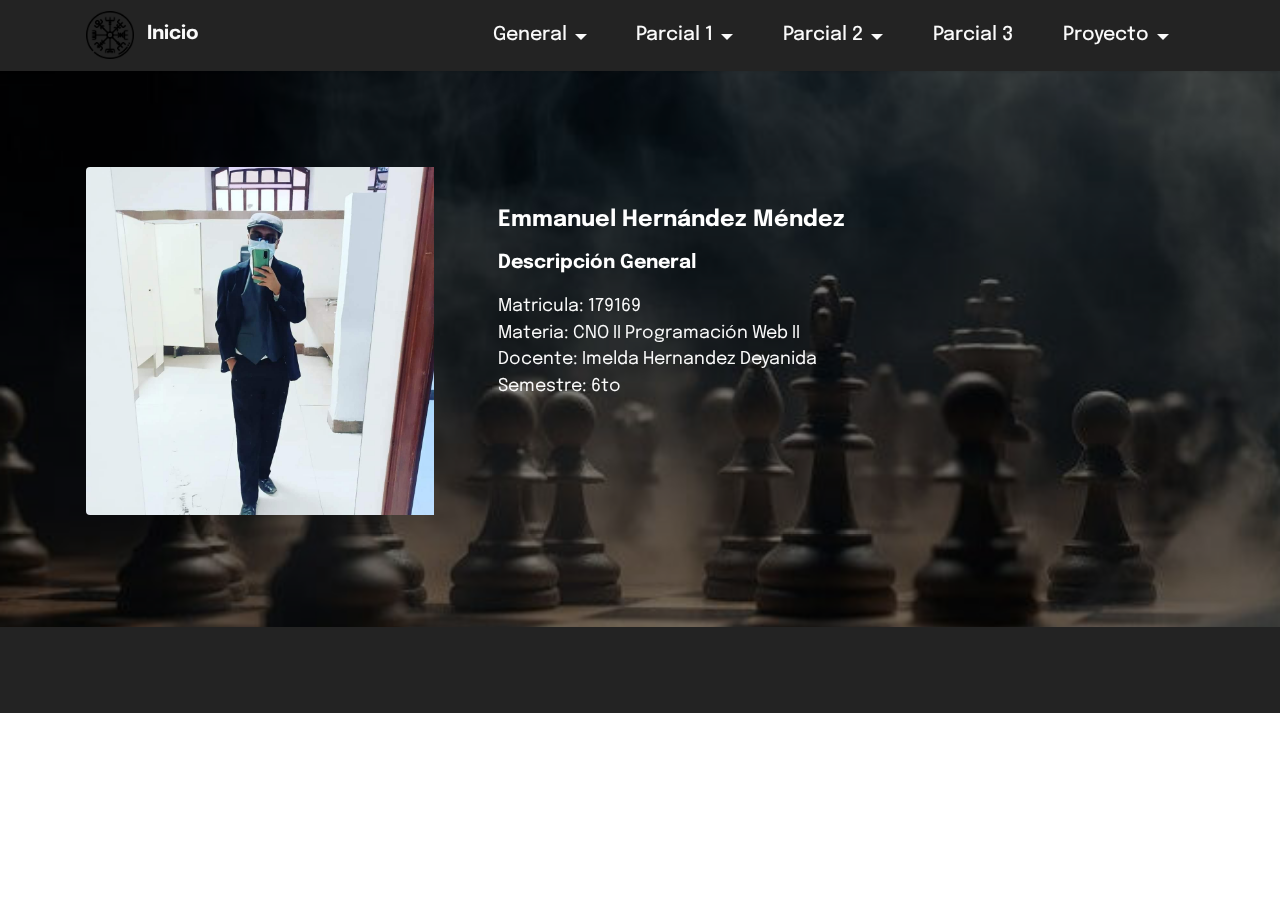
==== commit b8c7a0ee: "Add files via upload" ====
--- a/index.html
+++ b/index.html
@@ -1,7 +1,6 @@
 <!DOCTYPE html>
 <html  >
 <head>
-  <!-- Site made with Mobirise Website Builder v5.8.4, https://mobirise.com -->
   <meta charset="UTF-8">
   <meta http-equiv="X-UA-Compatible" content="IE=edge">
   <meta name="generator" content="Mobirise v5.8.4, mobirise.com">
@@ -51,7 +50,7 @@
             </button>
             <div class="collapse navbar-collapse" id="navbarSupportedContent">
                 <ul class="navbar-nav nav-dropdown nav-right" data-app-modern-menu="true"><li class="nav-item dropdown"><a class="nav-link link text-white text-primary dropdown-toggle display-4" href="#top" data-toggle="dropdown-submenu" data-bs-toggle="dropdown" data-bs-auto-close="outside" aria-expanded="false">General</a><div class="dropdown-menu" aria-labelledby="dropdown-563"><a class="text-white text-primary dropdown-item display-4" href="objetivo.html">Objetivos</a><a class="text-white text-primary dropdown-item display-4" href="competencias.html">Competencias</a><a class="text-white text-primary dropdown-item display-4" href="temas.html">Temas</a></div></li>
-                    <li class="nav-item dropdown"><a class="nav-link link text-white text-primary dropdown-toggle display-4" href="index.html#features20-4" data-toggle="dropdown-submenu" data-bs-toggle="dropdown" data-bs-auto-close="outside" aria-expanded="false">Parcial 1<br></a><div class="dropdown-menu" aria-labelledby="dropdown-432"><a class="text-white text-primary dropdown-item display-4" href="Practica1P1.html" aria-expanded="false">Practica 1</a><a class="text-white text-primary dropdown-item display-4" href="Practica2P1.html" aria-expanded="false">Practica 2</a><a class="text-white text-primary dropdown-item display-4" href="Examen1.html">Examen 1</a></div></li><li class="nav-item dropdown"><a class="nav-link link text-white text-primary dropdown-toggle display-4" href="index.html#features20-4" data-toggle="dropdown-submenu" data-bs-toggle="dropdown" data-bs-auto-close="outside" aria-expanded="false">Parcial 2<br></a><div class="dropdown-menu" aria-labelledby="dropdown-157"><a class="text-white text-primary show dropdown-item display-4" href="Practica 1 P2.html">Practica 1</a></div></li><li class="nav-item"><a class="nav-link link text-white text-primary show display-4" href="index.html#features20-4">Parcial 3<br></a></li><li class="nav-item"><a class="nav-link link text-white text-primary show display-4" href="index.html#features20-4">Proyecto</a></li></ul>
+                    <li class="nav-item dropdown"><a class="nav-link link text-white text-primary dropdown-toggle display-4" href="index.html#features20-4" data-toggle="dropdown-submenu" data-bs-toggle="dropdown" data-bs-auto-close="outside" aria-expanded="false">Parcial 1<br></a><div class="dropdown-menu" aria-labelledby="dropdown-432"><a class="text-white text-primary dropdown-item display-4" href="Practica1P1.html" aria-expanded="false">Practica 1</a><a class="text-white text-primary dropdown-item display-4" href="Practica2P1.html" aria-expanded="false">Practica 2</a><a class="text-white text-primary dropdown-item display-4" href="Examen1.html">Examen 1</a></div></li><li class="nav-item dropdown"><a class="nav-link link text-white text-primary dropdown-toggle display-4" href="index.html#features20-4" data-toggle="dropdown-submenu" data-bs-toggle="dropdown" data-bs-auto-close="outside" aria-expanded="false">Parcial 2<br></a><div class="dropdown-menu" aria-labelledby="dropdown-157"><a class="text-white text-primary show dropdown-item display-4" href="Practica 1 P2.html">Practica 1</a></div></li><li class="nav-item"><a class="nav-link link text-white text-primary show display-4" href="index.html#features20-4">Parcial 3<br></a></li><li class="nav-item dropdown"><a class="nav-link link text-white text-primary dropdown-toggle display-4" href="index.html#features20-4" data-toggle="dropdown-submenu" data-bs-toggle="dropdown" data-bs-auto-close="outside" aria-expanded="false">Proyecto</a><div class="dropdown-menu" aria-labelledby="dropdown-501"><a class="text-white text-primary show dropdown-item display-4" href="Avance1.html">Avance 1</a></div></li></ul>
                 
                 
             </div>
--- a/assets/mobirise/css/mbr-additional.css
+++ b/assets/mobirise/css/mbr-additional.css
@@ -3749,3 +3749,377 @@
     left: -1rem;
   }
 }
+.cid-u7qn1UR1OC {
+  background-image: url("../../../assets/images/360-f-595800010-zwii5msggzchx5emt1mlhljdtwbcq9tv.jpg");
+}
+.cid-u7qn1UR1OC .mbr-fallback-image.disabled {
+  display: none;
+}
+.cid-u7qn1UR1OC .mbr-fallback-image {
+  display: block;
+  background-size: cover;
+  background-position: center center;
+  width: 100%;
+  height: 100%;
+  position: absolute;
+  top: 0;
+}
+.cid-u7qn1UR1OC .mbr-section-title {
+  color: #ffffff;
+}
+.cid-u7qn1UR1OC .mbr-text,
+.cid-u7qn1UR1OC .mbr-section-btn {
+  color: #ffffff;
+  text-align: left;
+}
+.cid-u7qn1VAecm {
+  padding-top: 30px;
+  padding-bottom: 30px;
+  background-color: #232323;
+  overflow: hidden;
+}
+.cid-u7qn1WbpOm .navbar-dropdown {
+  position: relative !important;
+}
+.cid-u7qn1WbpOm .dropdown-item:before {
+  font-family: Moririse2 !important;
+  content: "\e966";
+  display: inline-block;
+  width: 0;
+  position: absolute;
+  left: 1rem;
+  top: 0.5rem;
+  margin-right: 0.5rem;
+  line-height: 1;
+  font-size: inherit;
+  vertical-align: middle;
+  text-align: center;
+  overflow: hidden;
+  transform: scale(0, 1);
+  transition: all 0.25s ease-in-out;
+}
+.cid-u7qn1WbpOm .dropdown-menu {
+  padding: 0;
+  border-radius: 4px;
+  box-shadow: 0 1px 3px 0 rgba(0, 0, 0, 0.1);
+}
+.cid-u7qn1WbpOm .dropdown-item {
+  border-bottom: 1px solid #e6e6e6;
+}
+.cid-u7qn1WbpOm .dropdown-item:hover,
+.cid-u7qn1WbpOm .dropdown-item:focus {
+  background: #c37a7a !important;
+  color: white !important;
+}
+.cid-u7qn1WbpOm .dropdown-item:first-child {
+  border-top-left-radius: 4px;
+  border-top-right-radius: 4px;
+}
+.cid-u7qn1WbpOm .dropdown-item:last-child {
+  border-bottom: none;
+  border-bottom-left-radius: 4px;
+  border-bottom-right-radius: 4px;
+}
+.cid-u7qn1WbpOm .nav-dropdown .link {
+  padding: 0 0.3em !important;
+  margin: 0.667em 1em !important;
+}
+.cid-u7qn1WbpOm .nav-dropdown .link.dropdown-toggle::after {
+  margin-left: 0.5rem;
+  margin-top: 0.2rem;
+}
+.cid-u7qn1WbpOm .nav-link {
+  position: relative;
+}
+.cid-u7qn1WbpOm .container {
+  display: flex;
+  margin: auto;
+}
+.cid-u7qn1WbpOm .iconfont-wrapper {
+  color: #000000 !important;
+  font-size: 1.5rem;
+  padding-right: 0.5rem;
+}
+.cid-u7qn1WbpOm .dropdown-menu,
+.cid-u7qn1WbpOm .navbar.opened {
+  background: #232323 !important;
+}
+.cid-u7qn1WbpOm .nav-item:focus,
+.cid-u7qn1WbpOm .nav-link:focus {
+  outline: none;
+}
+.cid-u7qn1WbpOm .dropdown .dropdown-menu .dropdown-item {
+  width: auto;
+  transition: all 0.25s ease-in-out;
+}
+.cid-u7qn1WbpOm .dropdown .dropdown-menu .dropdown-item::after {
+  right: 0.5rem;
+}
+.cid-u7qn1WbpOm .dropdown .dropdown-menu .dropdown-item .mbr-iconfont {
+  margin-right: 0.5rem;
+  vertical-align: sub;
+}
+.cid-u7qn1WbpOm .dropdown .dropdown-menu .dropdown-item .mbr-iconfont:before {
+  display: inline-block;
+  transform: scale(1, 1);
+  transition: all 0.25s ease-in-out;
+}
+.cid-u7qn1WbpOm .collapsed .dropdown-menu .dropdown-item:before {
+  display: none;
+}
+.cid-u7qn1WbpOm .collapsed .dropdown .dropdown-menu .dropdown-item {
+  padding: 0.235em 1.5em 0.235em 1.5em !important;
+  transition: none;
+  margin: 0 !important;
+}
+.cid-u7qn1WbpOm .navbar {
+  min-height: 70px;
+  transition: all 0.3s;
+  border-bottom: 1px solid transparent;
+  box-shadow: 0 1px 3px 0 rgba(0, 0, 0, 0.1);
+  background: #232323;
+}
+.cid-u7qn1WbpOm .navbar.opened {
+  transition: all 0.3s;
+}
+.cid-u7qn1WbpOm .navbar .dropdown-item {
+  padding: 0.5rem 1.8rem;
+}
+.cid-u7qn1WbpOm .navbar .navbar-logo img {
+  width: auto;
+}
+.cid-u7qn1WbpOm .navbar .navbar-collapse {
+  justify-content: flex-end;
+  z-index: 1;
+}
+.cid-u7qn1WbpOm .navbar.collapsed {
+  justify-content: center;
+}
+.cid-u7qn1WbpOm .navbar.collapsed .nav-item .nav-link::before {
+  display: none;
+}
+.cid-u7qn1WbpOm .navbar.collapsed.opened .dropdown-menu {
+  top: 0;
+}
+@media (min-width: 992px) {
+  .cid-u7qn1WbpOm .navbar.collapsed.opened:not(.navbar-short) .navbar-collapse {
+    max-height: calc(98.5vh - 3rem);
+  }
+}
+.cid-u7qn1WbpOm .navbar.collapsed .dropdown-menu .dropdown-submenu {
+  left: 0 !important;
+}
+.cid-u7qn1WbpOm .navbar.collapsed .dropdown-menu .dropdown-item:after {
+  right: auto;
+}
+.cid-u7qn1WbpOm .navbar.collapsed .dropdown-menu .dropdown-toggle[data-toggle="dropdown-submenu"]:after {
+  margin-left: 0.5rem;
+  margin-top: 0.2rem;
+  border-top: 0.35em solid;
+  border-right: 0.35em solid transparent;
+  border-left: 0.35em solid transparent;
+  border-bottom: 0;
+  top: 41%;
+}
+.cid-u7qn1WbpOm .navbar.collapsed ul.navbar-nav li {
+  margin: auto;
+}
+.cid-u7qn1WbpOm .navbar.collapsed .dropdown-menu .dropdown-item {
+  padding: 0.25rem 1.5rem;
+  text-align: center;
+}
+.cid-u7qn1WbpOm .navbar.collapsed .icons-menu {
+  padding-left: 0;
+  padding-right: 0;
+  padding-top: 0.5rem;
+  padding-bottom: 0.5rem;
+}
+@media (max-width: 991px) {
+  .cid-u7qn1WbpOm .navbar .nav-item .nav-link::before {
+    display: none;
+  }
+  .cid-u7qn1WbpOm .navbar.opened .dropdown-menu {
+    top: 0;
+  }
+  .cid-u7qn1WbpOm .navbar .dropdown-menu .dropdown-submenu {
+    left: 0 !important;
+  }
+  .cid-u7qn1WbpOm .navbar .dropdown-menu .dropdown-item:after {
+    right: auto;
+  }
+  .cid-u7qn1WbpOm .navbar .dropdown-menu .dropdown-toggle[data-toggle="dropdown-submenu"]:after {
+    margin-left: 0.5rem;
+    margin-top: 0.2rem;
+    border-top: 0.35em solid;
+    border-right: 0.35em solid transparent;
+    border-left: 0.35em solid transparent;
+    border-bottom: 0;
+    top: 40%;
+  }
+  .cid-u7qn1WbpOm .navbar .navbar-logo img {
+    height: 3rem !important;
+  }
+  .cid-u7qn1WbpOm .navbar ul.navbar-nav li {
+    margin: auto;
+  }
+  .cid-u7qn1WbpOm .navbar .dropdown-menu .dropdown-item {
+    padding: 0.25rem 1.5rem !important;
+    text-align: center;
+  }
+  .cid-u7qn1WbpOm .navbar .navbar-brand {
+    flex-shrink: initial;
+    flex-basis: auto;
+    word-break: break-word;
+    padding-right: 2rem;
+  }
+  .cid-u7qn1WbpOm .navbar .navbar-toggler {
+    flex-basis: auto;
+  }
+  .cid-u7qn1WbpOm .navbar .icons-menu {
+    padding-left: 0;
+    padding-top: 0.5rem;
+    padding-bottom: 0.5rem;
+  }
+}
+.cid-u7qn1WbpOm .navbar.navbar-short {
+  min-height: 60px;
+}
+.cid-u7qn1WbpOm .navbar.navbar-short .navbar-logo img {
+  height: 2.5rem !important;
+}
+.cid-u7qn1WbpOm .navbar.navbar-short .navbar-brand {
+  min-height: 60px;
+  padding: 0;
+}
+.cid-u7qn1WbpOm .navbar-brand {
+  min-height: 70px;
+  flex-shrink: 0;
+  align-items: center;
+  margin-right: 0;
+  padding: 10px 0;
+  transition: all 0.3s;
+  word-break: break-word;
+  z-index: 1;
+}
+.cid-u7qn1WbpOm .navbar-brand .navbar-caption {
+  line-height: inherit !important;
+}
+.cid-u7qn1WbpOm .navbar-brand .navbar-logo a {
+  outline: none;
+}
+.cid-u7qn1WbpOm .dropdown-item.active,
+.cid-u7qn1WbpOm .dropdown-item:active {
+  background-color: transparent;
+}
+.cid-u7qn1WbpOm .navbar-expand-lg .navbar-nav .nav-link {
+  padding: 0;
+}
+.cid-u7qn1WbpOm .nav-dropdown .link.dropdown-toggle {
+  margin-right: 1.667em;
+}
+.cid-u7qn1WbpOm .nav-dropdown .link.dropdown-toggle[aria-expanded="true"] {
+  margin-right: 0;
+  padding: 0.667em 1.667em;
+}
+.cid-u7qn1WbpOm .navbar.navbar-expand-lg .dropdown .dropdown-menu {
+  background: #232323;
+}
+.cid-u7qn1WbpOm .navbar.navbar-expand-lg .dropdown .dropdown-menu .dropdown-submenu {
+  margin: 0;
+  left: 100%;
+}
+.cid-u7qn1WbpOm .navbar .dropdown.open > .dropdown-menu {
+  display: block;
+}
+.cid-u7qn1WbpOm ul.navbar-nav {
+  flex-wrap: wrap;
+}
+.cid-u7qn1WbpOm .navbar-buttons {
+  text-align: center;
+  min-width: 170px;
+}
+.cid-u7qn1WbpOm button.navbar-toggler {
+  outline: none;
+  width: 31px;
+  height: 20px;
+  cursor: pointer;
+  transition: all 0.2s;
+  position: relative;
+  align-self: center;
+}
+.cid-u7qn1WbpOm button.navbar-toggler .hamburger span {
+  position: absolute;
+  right: 0;
+  width: 30px;
+  height: 2px;
+  border-right: 5px;
+  background-color: #fafafa;
+}
+.cid-u7qn1WbpOm button.navbar-toggler .hamburger span:nth-child(1) {
+  top: 0;
+  transition: all 0.2s;
+}
+.cid-u7qn1WbpOm button.navbar-toggler .hamburger span:nth-child(2) {
+  top: 8px;
+  transition: all 0.15s;
+}
+.cid-u7qn1WbpOm button.navbar-toggler .hamburger span:nth-child(3) {
+  top: 8px;
+  transition: all 0.15s;
+}
+.cid-u7qn1WbpOm button.navbar-toggler .hamburger span:nth-child(4) {
+  top: 16px;
+  transition: all 0.2s;
+}
+.cid-u7qn1WbpOm nav.opened .hamburger span:nth-child(1) {
+  top: 8px;
+  width: 0;
+  opacity: 0;
+  right: 50%;
+  transition: all 0.2s;
+}
+.cid-u7qn1WbpOm nav.opened .hamburger span:nth-child(2) {
+  transform: rotate(45deg);
+  transition: all 0.25s;
+}
+.cid-u7qn1WbpOm nav.opened .hamburger span:nth-child(3) {
+  transform: rotate(-45deg);
+  transition: all 0.25s;
+}
+.cid-u7qn1WbpOm nav.opened .hamburger span:nth-child(4) {
+  top: 8px;
+  width: 0;
+  opacity: 0;
+  right: 50%;
+  transition: all 0.2s;
+}
+.cid-u7qn1WbpOm .navbar-dropdown {
+  padding: 0 1rem;
+}
+.cid-u7qn1WbpOm a.nav-link {
+  display: flex;
+  align-items: center;
+  justify-content: center;
+}
+.cid-u7qn1WbpOm .icons-menu {
+  flex-wrap: nowrap;
+  display: flex;
+  justify-content: center;
+  padding-left: 1rem;
+  padding-right: 1rem;
+  padding-top: 0.3rem;
+  text-align: center;
+}
+@media screen and (-ms-high-contrast: active), (-ms-high-contrast: none) {
+  .cid-u7qn1WbpOm .navbar {
+    height: 70px;
+  }
+  .cid-u7qn1WbpOm .navbar.opened {
+    height: auto;
+  }
+  .cid-u7qn1WbpOm .nav-item .nav-link:hover::before {
+    width: 175%;
+    max-width: calc(100% + 2rem);
+    left: -1rem;
+  }
+}
--- a/assets/mobirise/css/mbr-additional.css
+++ b/assets/mobirise/css/mbr-additional.css
@@ -3749,3 +3749,377 @@
     left: -1rem;
   }
 }
+.cid-u7qn1UR1OC {
+  background-image: url("../../../assets/images/360-f-595800010-zwii5msggzchx5emt1mlhljdtwbcq9tv.jpg");
+}
+.cid-u7qn1UR1OC .mbr-fallback-image.disabled {
+  display: none;
+}
+.cid-u7qn1UR1OC .mbr-fallback-image {
+  display: block;
+  background-size: cover;
+  background-position: center center;
+  width: 100%;
+  height: 100%;
+  position: absolute;
+  top: 0;
+}
+.cid-u7qn1UR1OC .mbr-section-title {
+  color: #ffffff;
+}
+.cid-u7qn1UR1OC .mbr-text,
+.cid-u7qn1UR1OC .mbr-section-btn {
+  color: #ffffff;
+  text-align: left;
+}
+.cid-u7qn1VAecm {
+  padding-top: 30px;
+  padding-bottom: 30px;
+  background-color: #232323;
+  overflow: hidden;
+}
+.cid-u7qn1WbpOm .navbar-dropdown {
+  position: relative !important;
+}
+.cid-u7qn1WbpOm .dropdown-item:before {
+  font-family: Moririse2 !important;
+  content: "\e966";
+  display: inline-block;
+  width: 0;
+  position: absolute;
+  left: 1rem;
+  top: 0.5rem;
+  margin-right: 0.5rem;
+  line-height: 1;
+  font-size: inherit;
+  vertical-align: middle;
+  text-align: center;
+  overflow: hidden;
+  transform: scale(0, 1);
+  transition: all 0.25s ease-in-out;
+}
+.cid-u7qn1WbpOm .dropdown-menu {
+  padding: 0;
+  border-radius: 4px;
+  box-shadow: 0 1px 3px 0 rgba(0, 0, 0, 0.1);
+}
+.cid-u7qn1WbpOm .dropdown-item {
+  border-bottom: 1px solid #e6e6e6;
+}
+.cid-u7qn1WbpOm .dropdown-item:hover,
+.cid-u7qn1WbpOm .dropdown-item:focus {
+  background: #c37a7a !important;
+  color: white !important;
+}
+.cid-u7qn1WbpOm .dropdown-item:first-child {
+  border-top-left-radius: 4px;
+  border-top-right-radius: 4px;
+}
+.cid-u7qn1WbpOm .dropdown-item:last-child {
+  border-bottom: none;
+  border-bottom-left-radius: 4px;
+  border-bottom-right-radius: 4px;
+}
+.cid-u7qn1WbpOm .nav-dropdown .link {
+  padding: 0 0.3em !important;
+  margin: 0.667em 1em !important;
+}
+.cid-u7qn1WbpOm .nav-dropdown .link.dropdown-toggle::after {
+  margin-left: 0.5rem;
+  margin-top: 0.2rem;
+}
+.cid-u7qn1WbpOm .nav-link {
+  position: relative;
+}
+.cid-u7qn1WbpOm .container {
+  display: flex;
+  margin: auto;
+}
+.cid-u7qn1WbpOm .iconfont-wrapper {
+  color: #000000 !important;
+  font-size: 1.5rem;
+  padding-right: 0.5rem;
+}
+.cid-u7qn1WbpOm .dropdown-menu,
+.cid-u7qn1WbpOm .navbar.opened {
+  background: #232323 !important;
+}
+.cid-u7qn1WbpOm .nav-item:focus,
+.cid-u7qn1WbpOm .nav-link:focus {
+  outline: none;
+}
+.cid-u7qn1WbpOm .dropdown .dropdown-menu .dropdown-item {
+  width: auto;
+  transition: all 0.25s ease-in-out;
+}
+.cid-u7qn1WbpOm .dropdown .dropdown-menu .dropdown-item::after {
+  right: 0.5rem;
+}
+.cid-u7qn1WbpOm .dropdown .dropdown-menu .dropdown-item .mbr-iconfont {
+  margin-right: 0.5rem;
+  vertical-align: sub;
+}
+.cid-u7qn1WbpOm .dropdown .dropdown-menu .dropdown-item .mbr-iconfont:before {
+  display: inline-block;
+  transform: scale(1, 1);
+  transition: all 0.25s ease-in-out;
+}
+.cid-u7qn1WbpOm .collapsed .dropdown-menu .dropdown-item:before {
+  display: none;
+}
+.cid-u7qn1WbpOm .collapsed .dropdown .dropdown-menu .dropdown-item {
+  padding: 0.235em 1.5em 0.235em 1.5em !important;
+  transition: none;
+  margin: 0 !important;
+}
+.cid-u7qn1WbpOm .navbar {
+  min-height: 70px;
+  transition: all 0.3s;
+  border-bottom: 1px solid transparent;
+  box-shadow: 0 1px 3px 0 rgba(0, 0, 0, 0.1);
+  background: #232323;
+}
+.cid-u7qn1WbpOm .navbar.opened {
+  transition: all 0.3s;
+}
+.cid-u7qn1WbpOm .navbar .dropdown-item {
+  padding: 0.5rem 1.8rem;
+}
+.cid-u7qn1WbpOm .navbar .navbar-logo img {
+  width: auto;
+}
+.cid-u7qn1WbpOm .navbar .navbar-collapse {
+  justify-content: flex-end;
+  z-index: 1;
+}
+.cid-u7qn1WbpOm .navbar.collapsed {
+  justify-content: center;
+}
+.cid-u7qn1WbpOm .navbar.collapsed .nav-item .nav-link::before {
+  display: none;
+}
+.cid-u7qn1WbpOm .navbar.collapsed.opened .dropdown-menu {
+  top: 0;
+}
+@media (min-width: 992px) {
+  .cid-u7qn1WbpOm .navbar.collapsed.opened:not(.navbar-short) .navbar-collapse {
+    max-height: calc(98.5vh - 3rem);
+  }
+}
+.cid-u7qn1WbpOm .navbar.collapsed .dropdown-menu .dropdown-submenu {
+  left: 0 !important;
+}
+.cid-u7qn1WbpOm .navbar.collapsed .dropdown-menu .dropdown-item:after {
+  right: auto;
+}
+.cid-u7qn1WbpOm .navbar.collapsed .dropdown-menu .dropdown-toggle[data-toggle="dropdown-submenu"]:after {
+  margin-left: 0.5rem;
+  margin-top: 0.2rem;
+  border-top: 0.35em solid;
+  border-right: 0.35em solid transparent;
+  border-left: 0.35em solid transparent;
+  border-bottom: 0;
+  top: 41%;
+}
+.cid-u7qn1WbpOm .navbar.collapsed ul.navbar-nav li {
+  margin: auto;
+}
+.cid-u7qn1WbpOm .navbar.collapsed .dropdown-menu .dropdown-item {
+  padding: 0.25rem 1.5rem;
+  text-align: center;
+}
+.cid-u7qn1WbpOm .navbar.collapsed .icons-menu {
+  padding-left: 0;
+  padding-right: 0;
+  padding-top: 0.5rem;
+  padding-bottom: 0.5rem;
+}
+@media (max-width: 991px) {
+  .cid-u7qn1WbpOm .navbar .nav-item .nav-link::before {
+    display: none;
+  }
+  .cid-u7qn1WbpOm .navbar.opened .dropdown-menu {
+    top: 0;
+  }
+  .cid-u7qn1WbpOm .navbar .dropdown-menu .dropdown-submenu {
+    left: 0 !important;
+  }
+  .cid-u7qn1WbpOm .navbar .dropdown-menu .dropdown-item:after {
+    right: auto;
+  }
+  .cid-u7qn1WbpOm .navbar .dropdown-menu .dropdown-toggle[data-toggle="dropdown-submenu"]:after {
+    margin-left: 0.5rem;
+    margin-top: 0.2rem;
+    border-top: 0.35em solid;
+    border-right: 0.35em solid transparent;
+    border-left: 0.35em solid transparent;
+    border-bottom: 0;
+    top: 40%;
+  }
+  .cid-u7qn1WbpOm .navbar .navbar-logo img {
+    height: 3rem !important;
+  }
+  .cid-u7qn1WbpOm .navbar ul.navbar-nav li {
+    margin: auto;
+  }
+  .cid-u7qn1WbpOm .navbar .dropdown-menu .dropdown-item {
+    padding: 0.25rem 1.5rem !important;
+    text-align: center;
+  }
+  .cid-u7qn1WbpOm .navbar .navbar-brand {
+    flex-shrink: initial;
+    flex-basis: auto;
+    word-break: break-word;
+    padding-right: 2rem;
+  }
+  .cid-u7qn1WbpOm .navbar .navbar-toggler {
+    flex-basis: auto;
+  }
+  .cid-u7qn1WbpOm .navbar .icons-menu {
+    padding-left: 0;
+    padding-top: 0.5rem;
+    padding-bottom: 0.5rem;
+  }
+}
+.cid-u7qn1WbpOm .navbar.navbar-short {
+  min-height: 60px;
+}
+.cid-u7qn1WbpOm .navbar.navbar-short .navbar-logo img {
+  height: 2.5rem !important;
+}
+.cid-u7qn1WbpOm .navbar.navbar-short .navbar-brand {
+  min-height: 60px;
+  padding: 0;
+}
+.cid-u7qn1WbpOm .navbar-brand {
+  min-height: 70px;
+  flex-shrink: 0;
+  align-items: center;
+  margin-right: 0;
+  padding: 10px 0;
+  transition: all 0.3s;
+  word-break: break-word;
+  z-index: 1;
+}
+.cid-u7qn1WbpOm .navbar-brand .navbar-caption {
+  line-height: inherit !important;
+}
+.cid-u7qn1WbpOm .navbar-brand .navbar-logo a {
+  outline: none;
+}
+.cid-u7qn1WbpOm .dropdown-item.active,
+.cid-u7qn1WbpOm .dropdown-item:active {
+  background-color: transparent;
+}
+.cid-u7qn1WbpOm .navbar-expand-lg .navbar-nav .nav-link {
+  padding: 0;
+}
+.cid-u7qn1WbpOm .nav-dropdown .link.dropdown-toggle {
+  margin-right: 1.667em;
+}
+.cid-u7qn1WbpOm .nav-dropdown .link.dropdown-toggle[aria-expanded="true"] {
+  margin-right: 0;
+  padding: 0.667em 1.667em;
+}
+.cid-u7qn1WbpOm .navbar.navbar-expand-lg .dropdown .dropdown-menu {
+  background: #232323;
+}
+.cid-u7qn1WbpOm .navbar.navbar-expand-lg .dropdown .dropdown-menu .dropdown-submenu {
+  margin: 0;
+  left: 100%;
+}
+.cid-u7qn1WbpOm .navbar .dropdown.open > .dropdown-menu {
+  display: block;
+}
+.cid-u7qn1WbpOm ul.navbar-nav {
+  flex-wrap: wrap;
+}
+.cid-u7qn1WbpOm .navbar-buttons {
+  text-align: center;
+  min-width: 170px;
+}
+.cid-u7qn1WbpOm button.navbar-toggler {
+  outline: none;
+  width: 31px;
+  height: 20px;
+  cursor: pointer;
+  transition: all 0.2s;
+  position: relative;
+  align-self: center;
+}
+.cid-u7qn1WbpOm button.navbar-toggler .hamburger span {
+  position: absolute;
+  right: 0;
+  width: 30px;
+  height: 2px;
+  border-right: 5px;
+  background-color: #fafafa;
+}
+.cid-u7qn1WbpOm button.navbar-toggler .hamburger span:nth-child(1) {
+  top: 0;
+  transition: all 0.2s;
+}
+.cid-u7qn1WbpOm button.navbar-toggler .hamburger span:nth-child(2) {
+  top: 8px;
+  transition: all 0.15s;
+}
+.cid-u7qn1WbpOm button.navbar-toggler .hamburger span:nth-child(3) {
+  top: 8px;
+  transition: all 0.15s;
+}
+.cid-u7qn1WbpOm button.navbar-toggler .hamburger span:nth-child(4) {
+  top: 16px;
+  transition: all 0.2s;
+}
+.cid-u7qn1WbpOm nav.opened .hamburger span:nth-child(1) {
+  top: 8px;
+  width: 0;
+  opacity: 0;
+  right: 50%;
+  transition: all 0.2s;
+}
+.cid-u7qn1WbpOm nav.opened .hamburger span:nth-child(2) {
+  transform: rotate(45deg);
+  transition: all 0.25s;
+}
+.cid-u7qn1WbpOm nav.opened .hamburger span:nth-child(3) {
+  transform: rotate(-45deg);
+  transition: all 0.25s;
+}
+.cid-u7qn1WbpOm nav.opened .hamburger span:nth-child(4) {
+  top: 8px;
+  width: 0;
+  opacity: 0;
+  right: 50%;
+  transition: all 0.2s;
+}
+.cid-u7qn1WbpOm .navbar-dropdown {
+  padding: 0 1rem;
+}
+.cid-u7qn1WbpOm a.nav-link {
+  display: flex;
+  align-items: center;
+  justify-content: center;
+}
+.cid-u7qn1WbpOm .icons-menu {
+  flex-wrap: nowrap;
+  display: flex;
+  justify-content: center;
+  padding-left: 1rem;
+  padding-right: 1rem;
+  padding-top: 0.3rem;
+  text-align: center;
+}
+@media screen and (-ms-high-contrast: active), (-ms-high-contrast: none) {
+  .cid-u7qn1WbpOm .navbar {
+    height: 70px;
+  }
+  .cid-u7qn1WbpOm .navbar.opened {
+    height: auto;
+  }
+  .cid-u7qn1WbpOm .nav-item .nav-link:hover::before {
+    width: 175%;
+    max-width: calc(100% + 2rem);
+    left: -1rem;
+  }
+}
